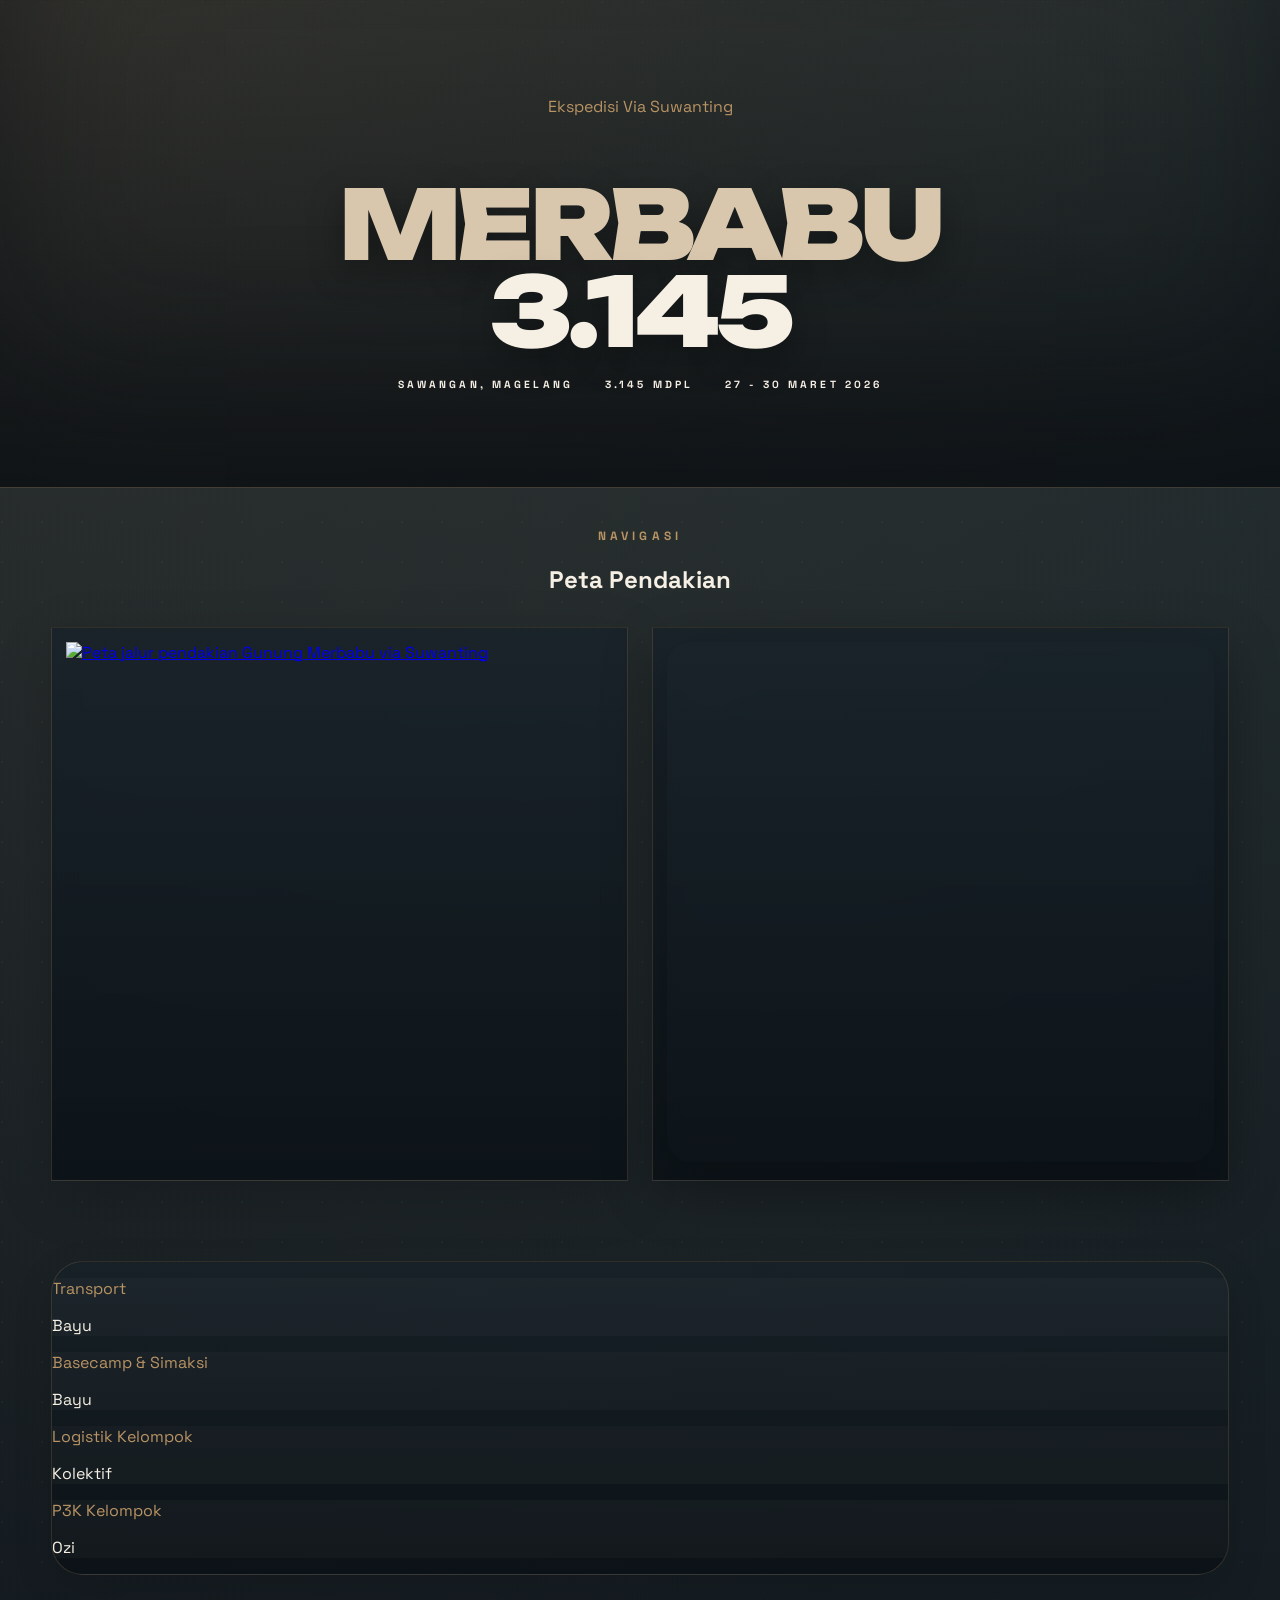
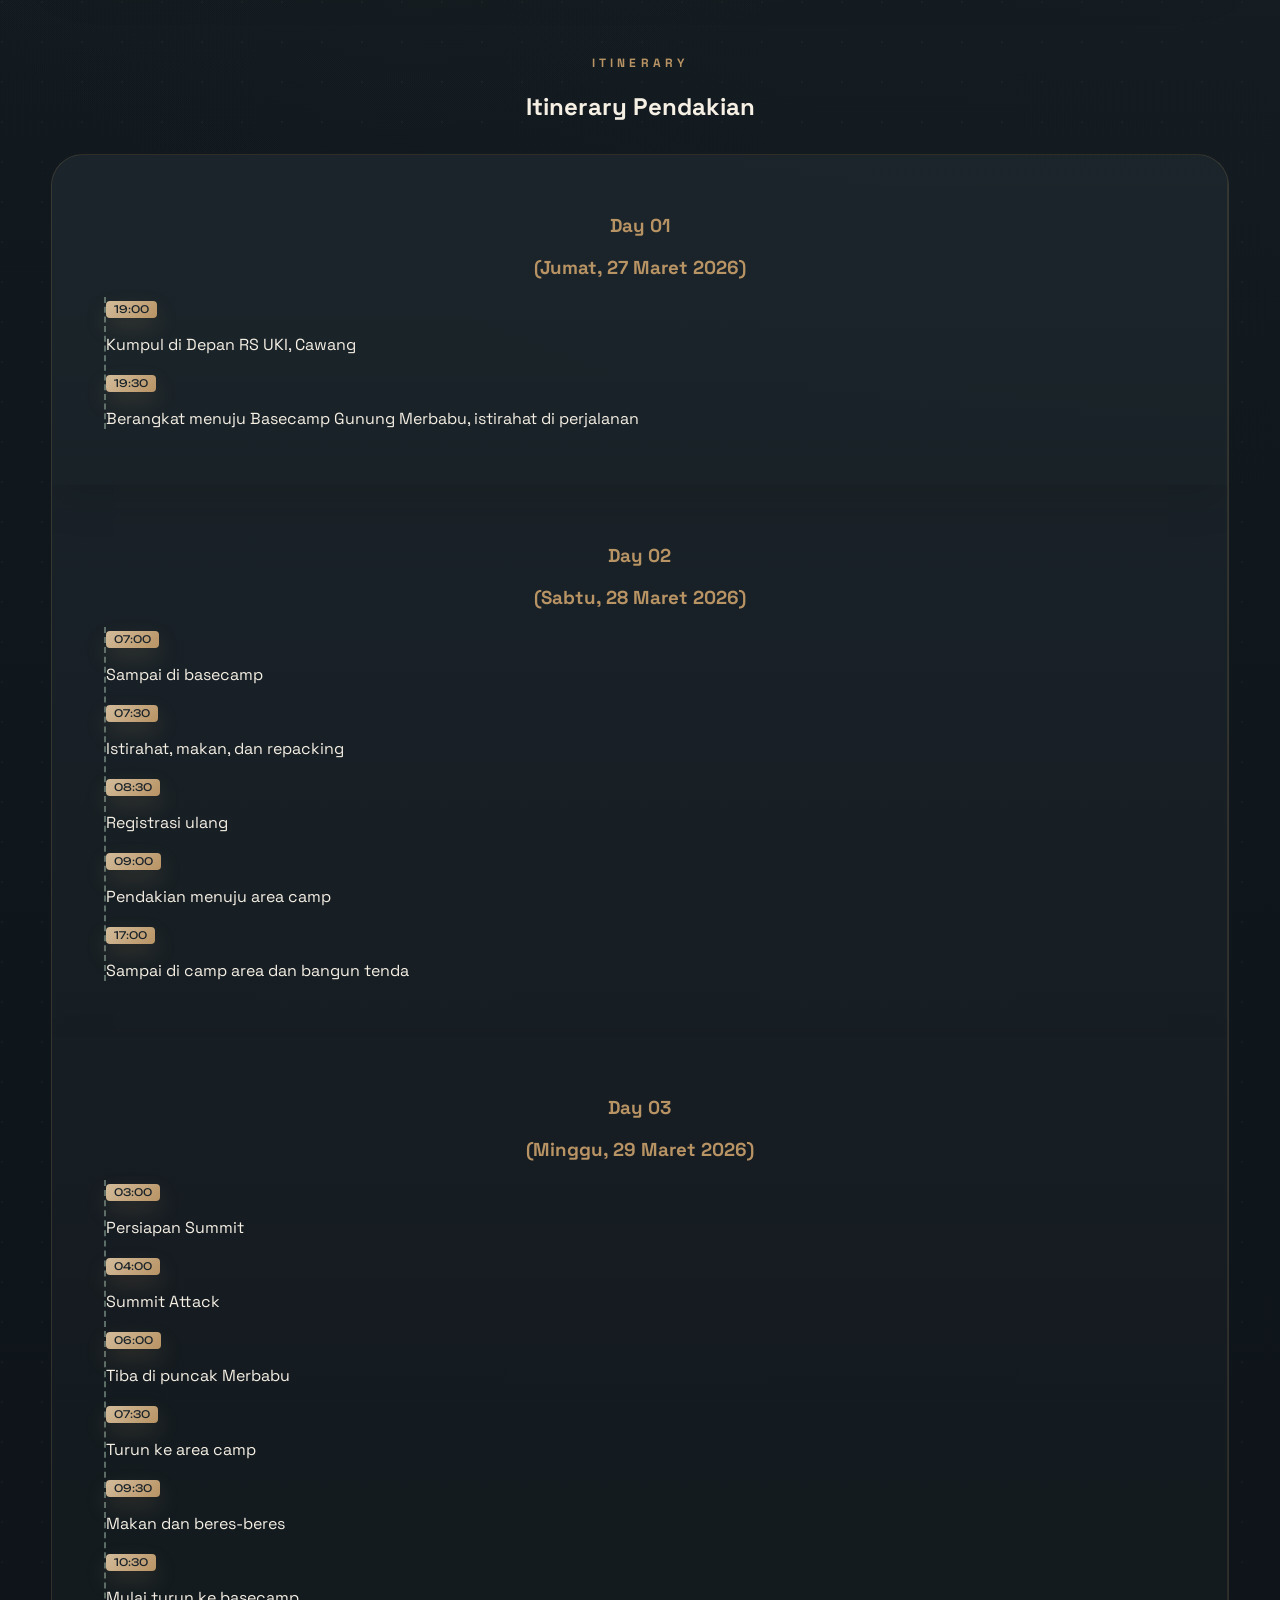
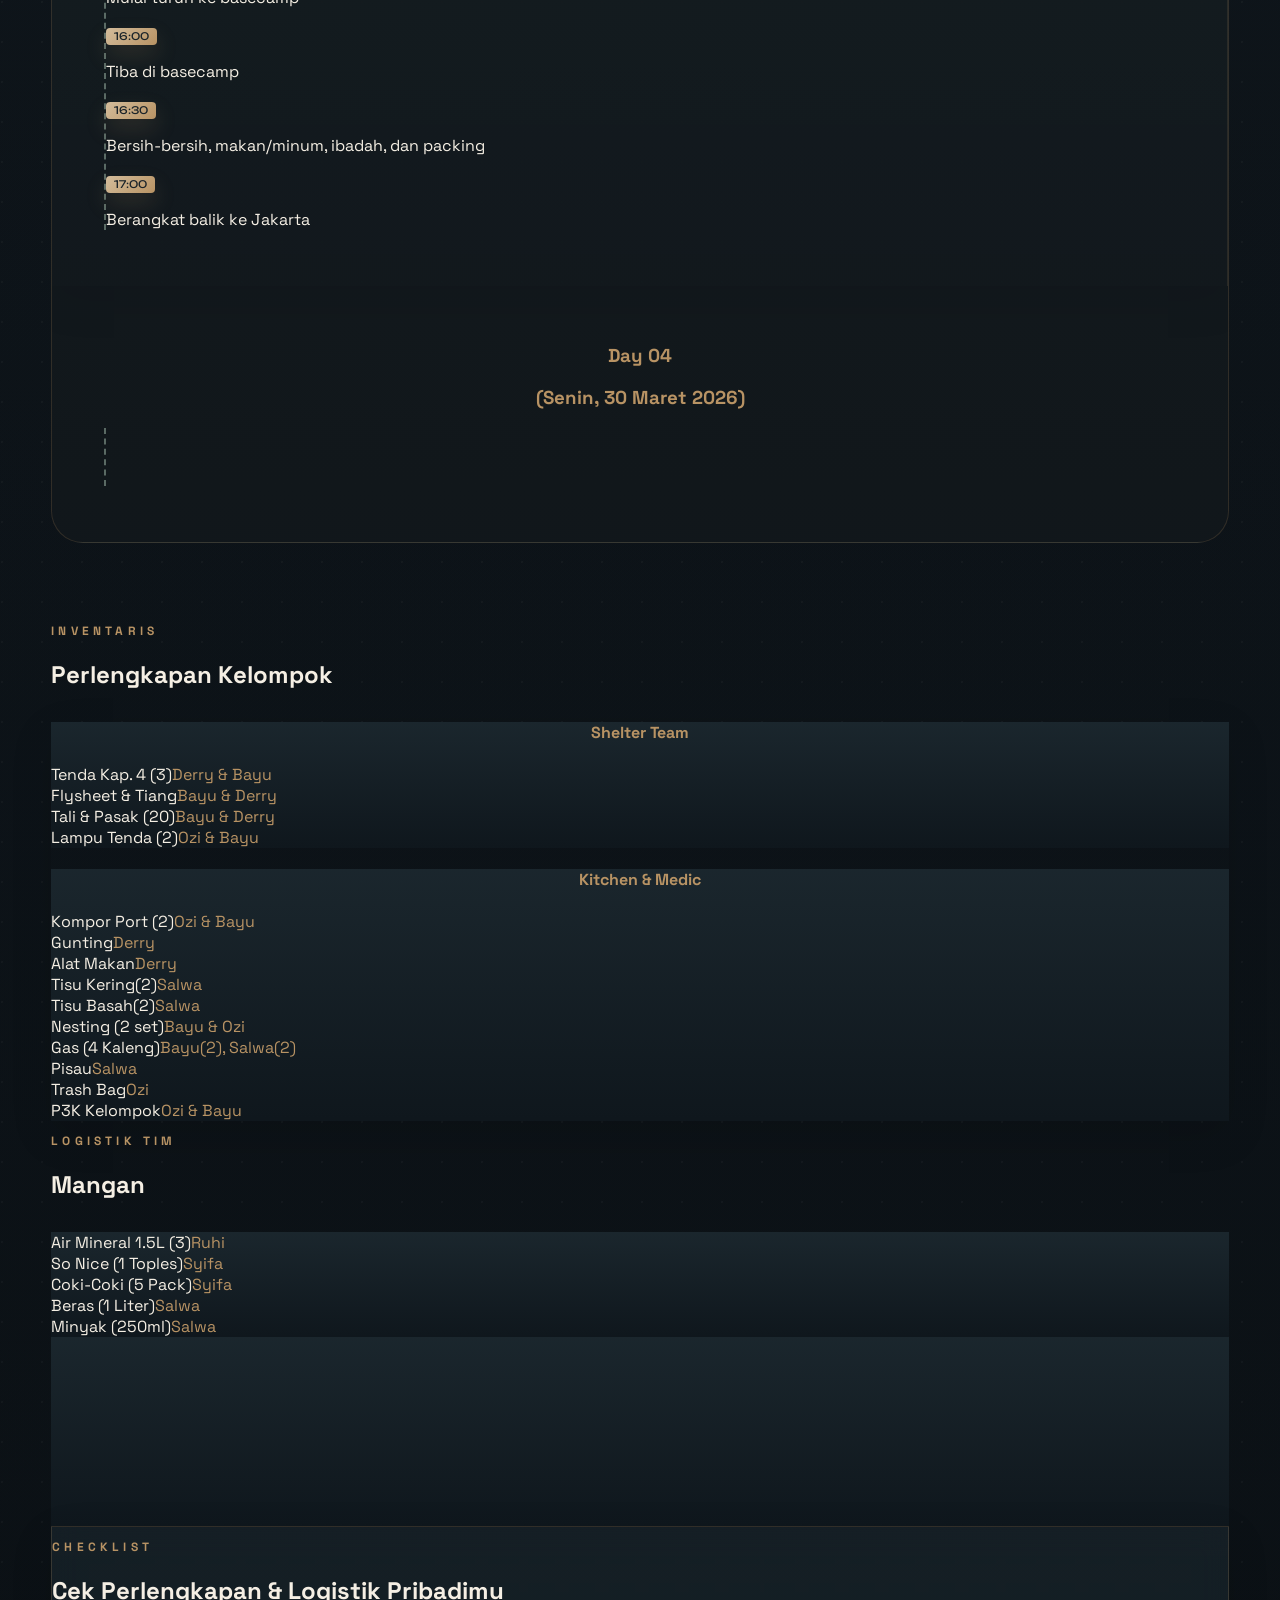
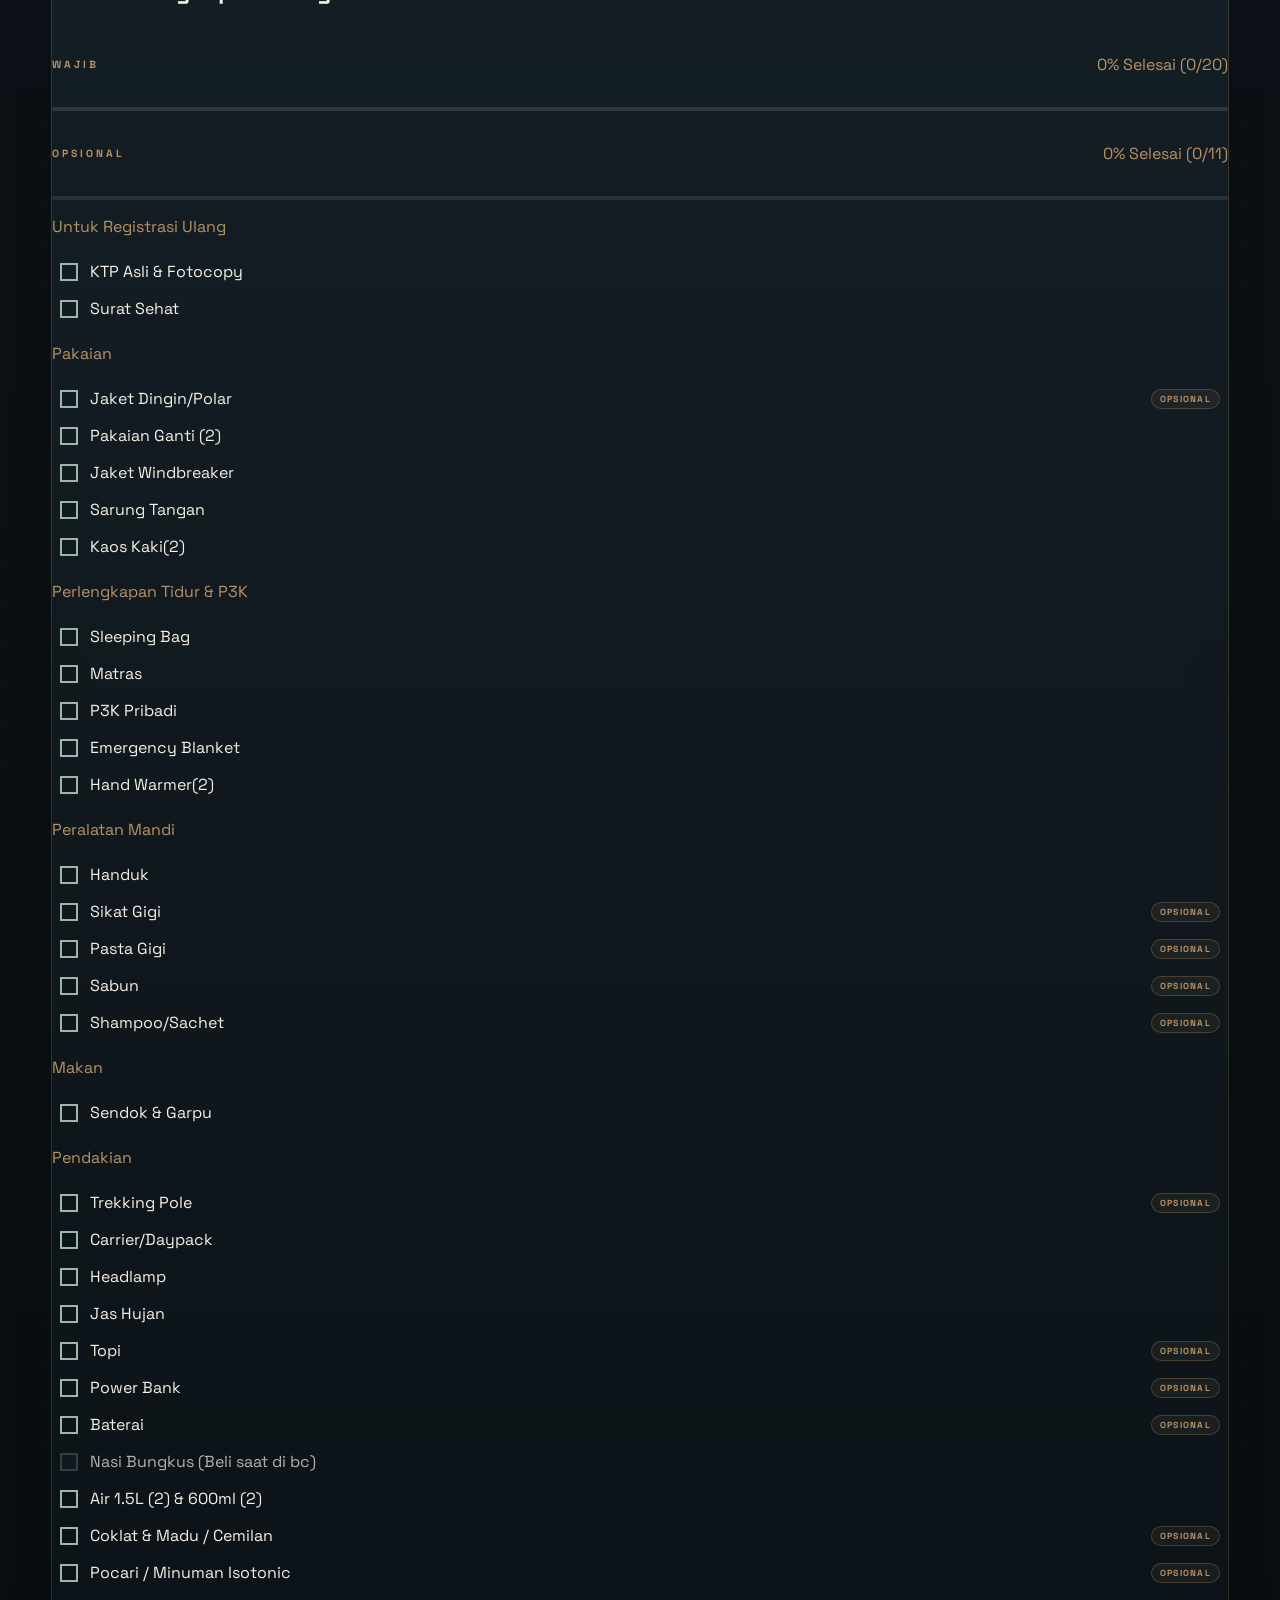
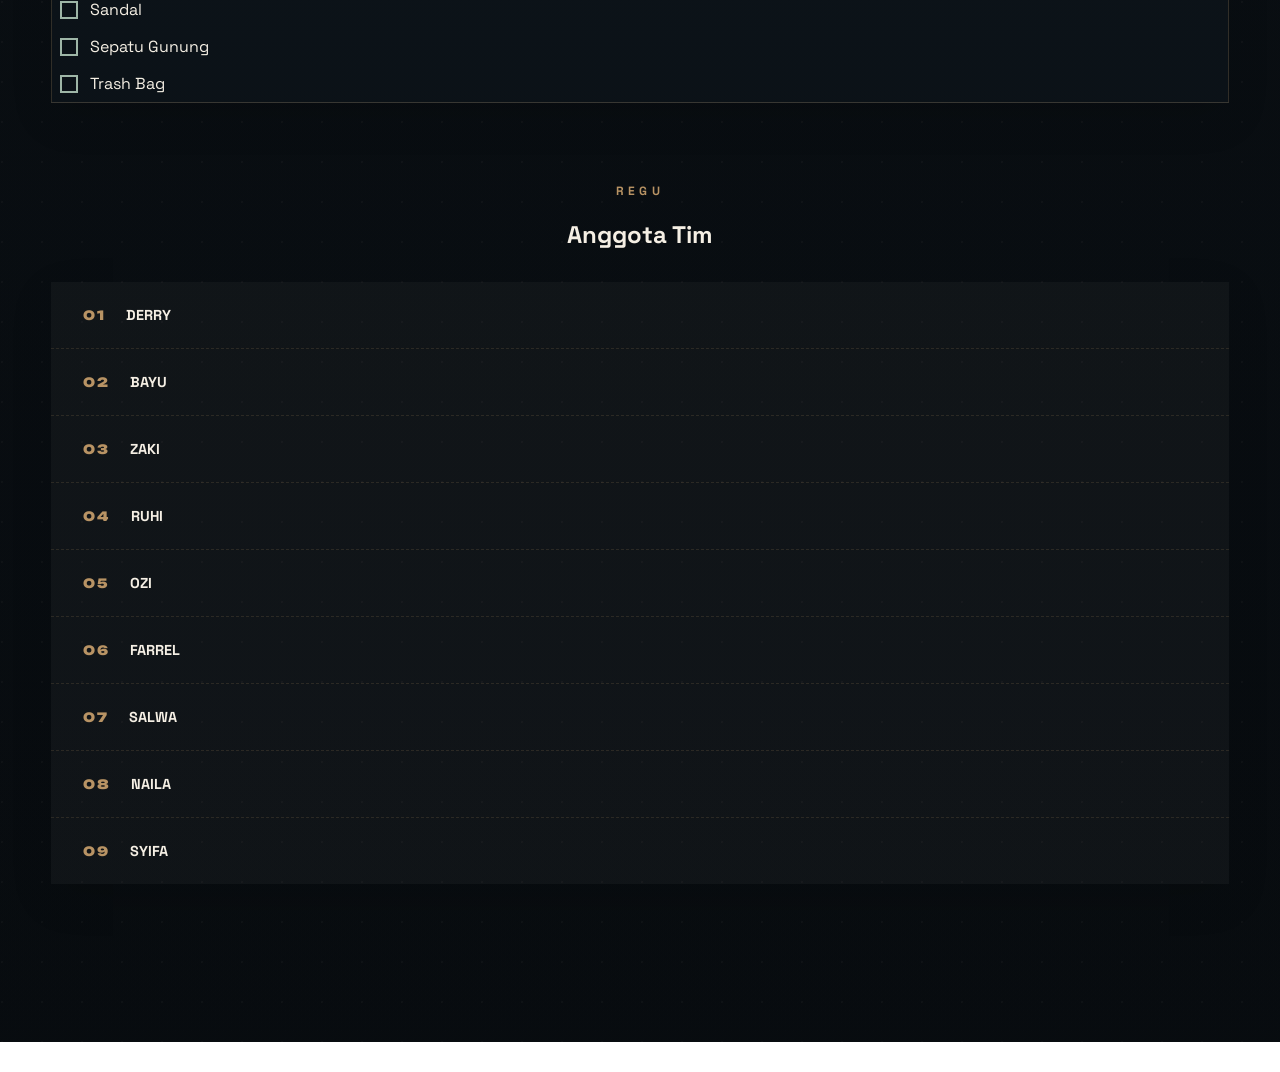
==== index.html @ 110b3fe7 "Use custom share image v1" ====
<!doctype html>
<html lang="id">
  <head>
    <meta charset="UTF-8" />
    <meta name="viewport" content="width=device-width, initial-scale=1.0" />
    <title>Itinerary Pendakian Gn. Merbabu via Suwanting</title>
    <meta
      name="description"
      content="Itinerary pendakian Gunung Merbabu via Suwanting pada 27 - 30 Maret 2026."
    />
    <meta
      property="og:title"
      content="Itinerary Pendakian Gn. Merbabu via Suwanting"
    />
    <meta
      property="og:description"
      content="Rundown pendakian Merbabu via Suwanting pada 27 - 30 Maret 2026."
    />
    <meta property="og:type" content="website" />
    <meta
      property="og:url"
      content="https://bayupermana09.github.io/gunung-merbabu/"
    />
    <meta
      property="og:image"
      content="https://bayupermana09.github.io/gunung-merbabu/assets/og-merbabu-suwanting-v1.png"
    />
    <meta property="og:image:type" content="image/png" />
    <meta property="og:image:width" content="1200" />
    <meta property="og:image:height" content="630" />
    <meta name="twitter:card" content="summary_large_image" />
    <meta
      name="twitter:title"
      content="Itinerary Pendakian Gn. Merbabu via Suwanting"
    />
    <meta
      name="twitter:description"
      content="Rundown pendakian Merbabu via Suwanting pada 27 - 30 Maret 2026."
    />
    <meta
      name="twitter:image"
      content="https://bayupermana09.github.io/gunung-merbabu/assets/og-merbabu-suwanting-v1.png"
    />
    <script src="https://cdn.tailwindcss.com"></script>
    <link rel="stylesheet" href="style.css" />
  </head>
  <body class="natural-bg">
    <button
      class="mobile-menu-toggle"
      id="mobileMenuToggle"
      type="button"
      aria-label="Buka navigasi"
      aria-expanded="false"
      aria-controls="mobileNav"
    >
      <span></span>
      <span></span>
      <span></span>
    </button>

    <nav class="mobile-nav" id="mobileNav" aria-hidden="true">
      <div class="mobile-nav-header">
        <p class="mobile-nav-kicker">Menu</p>
        <button
          class="mobile-nav-close"
          id="mobileNavClose"
          type="button"
          aria-label="Tutup navigasi"
        >
          Tutup
        </button>
      </div>
      <div class="mobile-nav-links">
        <a href="#peta">Peta</a>
        <a href="#itinerary">Itinerary</a>
        <a href="#perlengkapan">Perlengkapan</a>
        <a href="#checklist">Checklist</a>
        <a href="#tim">Tim</a>
      </div>
    </nav>
    <div class="mobile-nav-backdrop" id="mobileNavBackdrop" hidden></div>

    <div class="page-shell">
      <header class="hero-section hero-panel">
        <div class="hero-content max-w-5xl mx-auto">
          <span
            class="text-xs tracking-[0.6em] uppercase text-moss font-bold fade-in"
            >Ekspedisi Via Suwanting</span
          >
          <h1 class="main-title italic float-animation mt-3">
            MERBABU<br /><span class="text-sand">3.145</span>
          </h1>
          <div class="hero-meta fade-in">
            <span>Sawangan, Magelang</span>
            <span>3.145 MDPL</span>
            <span>27 - 30 Maret 2026</span>
          </div>
        </div>
      </header>

      <main class="page-content max-w-7xl mx-auto pb-32">
        <section class="section-shell section-map" id="peta">
          <div class="section-heading fade-in">
            <p class="section-kicker">Navigasi</p>
            <h2 class="text-4xl font-black uppercase text-center">
              Peta Pendakian
            </h2>
          </div>
          <div class="map-grid fade-in">
            <div class="map-shell organic-card">
              <a
                href="https://tngunungmerbabu.org/wp-content/uploads/2021/03/Jalur-Suwanting-1.jpeg"
                target="_blank"
                rel="noopener noreferrer"
                class="block"
              >
                <img
                  src="https://tngunungmerbabu.org/wp-content/uploads/2021/03/Jalur-Suwanting-1.jpeg"
                  alt="Peta jalur pendakian Gunung Merbabu via Suwanting"
                  class="w-full h-auto rounded-3xl"
                />
              </a>
            </div>
            <div class="map-shell organic-card">
              <iframe
                frameborder="0"
                scrolling="no"
                src="https://www.wikiloc.com/wikiloc/embedv2.do?id=176496029&elevation=off&images=off&maptype=H"
                width="100%"
                height="520"
                title="Peta interaktif Gunung Merbabu via Suwanting"
              ></iframe>
            </div>
          </div>
        </section>

        <section class="section-shell section-summary">
          <div
            class="summary grid grid-cols-2 md:grid-cols-4 border-y border-white/10 mb-20 scale-in"
          >
            <div class="summary-item p-8 border-r border-white/10">
              <p class="text-[10px] uppercase text-moss mb-2">Transport</p>
              <p class="text-xl font-bold italic uppercase">Bayu</p>
            </div>
            <div class="summary-item p-8 md:border-r border-white/10">
              <p class="text-[10px] uppercase text-moss mb-2">
                Basecamp & Simaksi
              </p>
              <p class="text-xl font-bold italic uppercase">Bayu</p>
            </div>
            <div class="summary-item p-8 border-r border-white/10">
              <p class="text-[10px] uppercase text-moss mb-2">
                Logistik Kelompok
              </p>
              <p class="text-xl font-bold italic uppercase">Kolektif</p>
            </div>
            <div class="summary-item p-8">
              <p class="text-[10px] uppercase text-moss mb-2">P3K Kelompok</p>
              <p class="text-xl font-bold italic uppercase">Ozi</p>
            </div>
          </div>
        </section>

        <!-- JADWAL PERJALANAN (KONSEP LOGBOOK) -->
        <section class="section-shell mb-32" id="itinerary">
          <div class="section-heading fade-in">
            <p class="section-kicker">Itinerary</p>
            <h2 class="text-4xl font-black uppercase text-center">
              Itinerary Pendakian
            </h2>
          </div>

          <div
            class="timeline-board grid grid-cols-1 lg:grid-cols-2 xl:grid-cols-4 gap-0"
          >
            <!-- JUMAT -->
            <article class="day-card slide-in-left">
              <h3
                class="font-black text-moss uppercase text-sm tracking-widest"
              >
                Day 01
              </h3>
              <h3
                class="font-black text-moss uppercase text-sm mb-8 tracking-widest"
              >
                (Jumat, 27 Maret 2026)
              </h3>
              <div class="itinerary-line space-y-8">
                <div class="relative pl-6 itinerary-item">
                  <span class="time-bubble absolute -left-[1.35rem] top-0"
                    >19:00</span
                  >
                  <p class="text-sm font-bold uppercase leading-tight ml-4">
                    Kumpul di Depan RS UKI, Cawang
                  </p>
                </div>

                <div class="relative pl-6 itinerary-item">
                  <span class="time-bubble absolute -left-[1.35rem] top-0"
                    >19:30</span
                  >
                  <p class="text-sm font-bold uppercase ml-4">
                    Berangkat menuju Basecamp Gunung Merbabu, istirahat di
                    perjalanan
                  </p>
                </div>
              </div>
            </article>

            <!-- SABTU -->
            <article class="day-card fade-in">
              <h3
                class="font-black text-moss uppercase text-sm tracking-widest"
              >
                Day 02
              </h3>
              <h3
                class="font-black text-moss uppercase text-sm mb-8 tracking-widest"
              >
                (Sabtu, 28 Maret 2026)
              </h3>
              <div class="itinerary-line space-y-8">
                <div class="relative pl-6 itinerary-item">
                  <span class="time-bubble absolute -left-[1.35rem] top-0"
                    >07:00</span
                  >
                  <p class="text-sm font-bold uppercase ml-4">
                    Sampai di basecamp
                  </p>
                </div>
                <div class="relative pl-6 itinerary-item">
                  <span class="time-bubble absolute -left-[1.35rem] top-0"
                    >07:30</span
                  >
                  <p class="text-sm font-bold uppercase ml-4">
                    Istirahat, makan, dan repacking
                  </p>
                </div>
                <div class="relative pl-6 itinerary-item">
                  <span class="time-bubble absolute -left-[1.35rem] top-0"
                    >08:30</span
                  >
                  <p class="text-sm font-bold uppercase ml-4">
                    Registrasi ulang
                  </p>
                </div>
                <div class="relative pl-6 itinerary-item">
                  <span class="time-bubble absolute -left-[1.35rem] top-0"
                    >09:00</span
                  >
                  <p class="text-sm font-bold uppercase ml-4">
                    Pendakian menuju area camp
                  </p>
                </div>
                <div class="relative pl-6 itinerary-item">
                  <span class="time-bubble absolute -left-[1.35rem] top-0"
                    >17:00</span
                  >
                  <p class="text-sm font-bold uppercase ml-4">
                    Sampai di camp area dan bangun tenda
                  </p>
                </div>
              </div>
            </article>

            <!-- MINGGU -->
            <article class="day-card slide-in-right">
              <h3
                class="font-black text-moss uppercase text-sm tracking-widest"
              >
                Day 03
              </h3>
              <h3
                class="font-black text-moss uppercase text-sm mb-8 tracking-widest"
              >
                (Minggu, 29 Maret 2026)
              </h3>
              <div class="itinerary-line space-y-6">
                <div class="relative pl-6 itinerary-item">
                  <span class="time-bubble absolute -left-[1.35rem] top-0"
                    >03:00</span
                  >
                  <p class="text-sm font-bold uppercase ml-4">
                    Persiapan Summit
                  </p>
                </div>
                <div class="relative pl-6 itinerary-item">
                  <span class="time-bubble absolute -left-[1.35rem] top-0"
                    >04:00</span
                  >
                  <p class="text-sm font-bold uppercase ml-4">Summit Attack</p>
                </div>
                <div class="relative pl-6 itinerary-item">
                  <span class="time-bubble absolute -left-[1.35rem] top-0"
                    >06:00</span
                  >
                  <p class="text-sm font-bold uppercase ml-4">
                    Tiba di puncak Merbabu
                  </p>
                </div>
                <div class="relative pl-6 itinerary-item">
                  <span class="time-bubble absolute -left-[1.35rem] top-0"
                    >07:30</span
                  >
                  <p class="text-sm font-bold uppercase ml-4">
                    Turun ke area camp
                  </p>
                </div>
                <div class="relative pl-6 itinerary-item">
                  <span class="time-bubble absolute -left-[1.35rem] top-0"
                    >09:30</span
                  >
                  <p class="text-sm font-bold uppercase ml-4">
                    Makan dan beres-beres
                  </p>
                </div>
                <div class="relative pl-6 itinerary-item">
                  <span class="time-bubble absolute -left-[1.35rem] top-0"
                    >10:30</span
                  >
                  <p class="text-sm font-bold uppercase ml-4">
                    Mulai turun ke basecamp
                  </p>
                </div>
                <div class="relative pl-6 itinerary-item">
                  <span class="time-bubble absolute -left-[1.35rem] top-0"
                    >16:00</span
                  >
                  <p class="text-sm font-bold uppercase ml-4">
                    Tiba di basecamp
                  </p>
                </div>
                <div class="relative pl-6 itinerary-item">
                  <span class="time-bubble absolute -left-[1.35rem] top-0"
                    >16:30</span
                  >
                  <p class="text-sm font-bold uppercase ml-4">
                    Bersih-bersih, makan/minum, ibadah, dan packing
                  </p>
                </div>
                <div class="relative pl-6 itinerary-item">
                  <span class="time-bubble absolute -left-[1.35rem] top-0"
                    >17:00</span
                  >
                  <p class="text-sm font-bold uppercase ml-4">
                    Berangkat balik ke Jakarta
                  </p>
                </div>
              </div>
            </article>

            <article class="day-card fade-in">
              <h3
                class="font-black text-moss uppercase text-sm tracking-widest"
              >
                Day 04
              </h3>
              <h3
                class="font-black text-moss uppercase text-sm mb-8 tracking-widest"
              >
                (Senin, 30 Maret 2026)
              </h3>
              <div class="itinerary-line space-y-8">
                <div class="relative pl-6 itinerary-item">
                  <span class="time-bubble absolute -left-[1.35rem] top-0"
                    >05:00</span
                  >
                  <p class="text-sm font-bold uppercase ml-4">
                    Estimasi sampai rumah
                  </p>
                </div>
              </div>
            </article>
          </div>
        </section>

        <!-- GEAR & LOGISTIK (ORGANIC GRID) -->
        <section
          id="perlengkapan"
          class="section-shell gear-layout grid grid-cols-1 lg:grid-cols-12 gap-12 mb-32"
        >
          <!-- LEFT: TEAM GEAR -->
          <div class="lg:col-span-8">
            <div class="section-heading section-heading-left fade-in">
              <p class="section-kicker">Inventaris</p>
              <h2 class="text-3xl font-black uppercase">
                Perlengkapan Kelompok
              </h2>
            </div>

            <div
              class="grid grid-cols-1 md:grid-cols-2 gap-px bg-white/10 rounded-3xl overflow-hidden border border-white/10 scale-in"
            >
              <div class="p-8 bg-forest-green">
                <h4
                  class="text-moss font-black text-xs uppercase mb-6 tracking-widest"
                >
                  Shelter Team
                </h4>
                <div class="space-y-4">
                  <div
                    class="flex justify-between items-center text-sm font-medium gear-item"
                  >
                    <span>Tenda Kap. 4 (3)</span
                    ><span class="text-[10px] font-black uppercase text-moss"
                      >Derry & Bayu</span
                    >
                  </div>
                  <div
                    class="flex justify-between items-center text-sm font-medium gear-item"
                  >
                    <span>Flysheet & Tiang</span
                    ><span class="text-[10px] font-black uppercase text-moss"
                      >Bayu & Derry</span
                    >
                  </div>
                  <div
                    class="flex justify-between items-center text-sm font-medium gear-item"
                  >
                    <span>Tali & Pasak (20)</span
                    ><span class="text-[10px] font-black uppercase text-moss"
                      >Bayu & Derry</span
                    >
                  </div>
                  <div
                    class="flex justify-between items-center text-sm font-medium gear-item"
                  >
                    <span>Lampu Tenda (2)</span
                    ><span class="text-[10px] font-black uppercase text-moss"
                      >Ozi & Bayu</span
                    >
                  </div>
                </div>
              </div>
              <div class="p-8 bg-forest-green">
                <h4
                  class="text-moss font-black text-xs uppercase mb-6 tracking-widest"
                >
                  Kitchen & Medic
                </h4>
                <div class="space-y-4">
                  <div
                    class="flex justify-between items-center text-sm font-medium gear-item"
                  >
                    <span>Kompor Port (2)</span
                    ><span class="text-[10px] font-black uppercase text-moss"
                      >Ozi & Bayu</span
                    >
                  </div>
                  <div
                    class="flex justify-between items-center text-sm font-medium gear-item"
                  >
                    <span>Gunting</span
                    ><span class="text-[10px] font-black uppercase text-moss"
                      >Derry</span
                    >
                  </div>
                  <div
                    class="flex justify-between items-center text-sm font-medium gear-item"
                  >
                    <span>Alat Makan</span
                    ><span class="text-[10px] font-black uppercase text-moss"
                      >Derry</span
                    >
                  </div>
                  <div
                    class="flex justify-between items-center text-sm font-medium gear-item"
                  >
                    <span>Tisu Kering(2)</span
                    ><span class="text-[10px] font-black uppercase text-moss"
                      >Salwa</span
                    >
                  </div>
                  <div
                    class="flex justify-between items-center text-sm font-medium gear-item"
                  >
                    <span>Tisu Basah(2)</span
                    ><span class="text-[10px] font-black uppercase text-moss"
                      >Salwa</span
                    >
                  </div>
                  <div
                    class="flex justify-between items-center text-sm font-medium gear-item"
                  >
                    <span>Nesting (2 set)</span
                    ><span class="text-[10px] font-black uppercase text-moss"
                      >Bayu & Ozi</span
                    >
                  </div>
                  <div
                    class="flex justify-between items-center text-sm font-medium gear-item"
                  >
                    <span>Gas (4 Kaleng)</span
                    ><span class="text-[10px] font-black uppercase text-moss"
                      >Bayu(2), Salwa(2)</span
                    >
                  </div>
                  <div
                    class="flex justify-between items-center text-sm font-medium gear-item"
                  >
                    <span>Pisau</span
                    ><span class="text-[10px] font-black uppercase text-moss"
                      >Salwa</span
                    >
                  </div>
                  <div
                    class="flex justify-between items-center text-sm font-medium gear-item"
                  >
                    <span>Trash Bag</span
                    ><span class="text-[10px] font-black uppercase text-moss"
                      >Ozi</span
                    >
                  </div>
                  <div
                    class="flex justify-between items-center text-sm font-medium gear-item"
                  >
                    <span>P3K Kelompok</span
                    ><span class="text-[10px] font-black uppercase text-moss"
                      >Ozi & Bayu</span
                    >
                  </div>
                </div>
              </div>
            </div>

            <!-- LOGISTIK TIM (STRIP) -->

            <div class="mt-12 fade-in">
              <div class="section-heading section-heading-left mb-6">
                <p class="section-kicker">Logistik Tim</p>
                <h2 class="text-3xl font-black uppercase">Mangan</h2>
              </div>
              <div
                class="grid grid-cols-1 md:grid-cols-2 gap-px bg-white/10 rounded-3xl overflow-hidden border border-white/10"
              >
                <div class="p-8 bg-forest-green">
                  <div class="space-y-4">
                    <div
                      class="flex justify-between items-center text-sm font-medium gear-item"
                    >
                      <span>Air Mineral 1.5L (3)</span
                      ><span class="text-[10px] font-black uppercase text-moss"
                        >Ruhi</span
                      >
                    </div>
                    <div
                      class="flex justify-between items-center text-sm font-medium gear-item"
                    >
                      <span>So Nice (1 Toples)</span
                      ><span class="text-[10px] font-black uppercase text-moss"
                        >Syifa</span
                      >
                    </div>
                    <div
                      class="flex justify-between items-center text-sm font-medium gear-item"
                    >
                      <span>Coki-Coki (5 Pack)</span
                      ><span class="text-[10px] font-black uppercase text-moss"
                        >Syifa</span
                      >
                    </div>
                    <div
                      class="flex justify-between items-center text-sm font-medium gear-item"
                    >
                      <span>Beras (1 Liter)</span
                      ><span class="text-[10px] font-black uppercase text-moss"
                        >Salwa</span
                      >
                    </div>
                    <div
                      class="flex justify-between items-center text-sm font-medium gear-item"
                    >
                      <span>Minyak (250ml)</span
                      ><span class="text-[10px] font-black uppercase text-moss"
                        >Salwa</span
                      >
                    </div>
                    <div
                      class="flex justify-between items-center text-sm font-medium gear-item"
                    ></div>
                  </div>
                </div>
                <div class="p-8 bg-forest-green">
                  <div class="space-y-4">
                    <div
                      class="flex justify-between items-center text-sm font-medium gear-item"
                    >
                      <span>Shabu-shabu (2 Set)</span
                      ><span class="text-[10px] font-black uppercase text-moss"
                        >Ozi</span
                      >
                    </div>
                    <div
                      class="flex justify-between items-center text-sm font-medium gear-item"
                    >
                      <span>Nugget (1 Pack)</span
                      ><span class="text-[10px] font-black uppercase text-moss"
                        >Ozi</span
                      >
                    </div>
                    <div
                      class="flex justify-between items-center text-sm font-medium gear-item"
                    >
                      <span>Sosis (2 Pack)</span
                      ><span class="text-[10px] font-black uppercase text-moss"
                        >Ozi</span
                      >
                    </div>
                    <div
                      class="flex justify-between items-center text-sm font-medium gear-item"
                    >
                      <span>Baso (2 Pack)</span
                      ><span class="text-[10px] font-black uppercase text-moss"
                        >Ozi</span
                      >
                    </div>
                    <div
                      class="flex justify-between items-center text-sm font-medium gear-item"
                    >
                      <span>Bumbu (Masako, Kecap, Saori, Lada, Saos)</span
                      ><span class="text-[10px] font-black uppercase text-moss"
                        >Naila</span
                      >
                    </div>
                    <div
                      class="flex justify-between items-center text-sm font-medium gear-item"
                    >
                      <span>Bawang Merah & Putih (3 Siung)</span
                      ><span class="text-[10px] font-black uppercase text-moss"
                        >Naila</span
                      >
                    </div>
                    <div
                      class="flex justify-between items-center text-sm font-medium gear-item"
                    >
                      <span>Cabe (Secukupnya)</span
                      ><span class="text-[10px] font-black uppercase text-moss"
                        >Naila</span
                      >
                    </div>
                    <div
                      class="flex justify-between items-center text-sm font-medium gear-item"
                    >
                      <span>Kopi (1 Pack)</span
                      ><span class="text-[10px] font-black uppercase text-moss"
                        >Naila</span
                      >
                    </div>
                    <div
                      class="flex justify-between items-center text-sm font-medium gear-item"
                    >
                      <span>Energen (1 Pack)</span
                      ><span class="text-[10px] font-black uppercase text-moss"
                        >Naila</span
                      >
                    </div>
                  </div>
                </div>
              </div>
            </div>
          </div>

          <!-- RIGHT: PERSONAL CHECKLIST -->
          <aside class="lg:col-span-4" id="checklist">
            <div
              class="organic-card p-10 rounded-[3rem] sticky top-8 slide-in-right"
            >
              <div class="section-heading section-heading-left">
                <p class="section-kicker">Checklist</p>
                <h2 class="text-2xl font-black uppercase mb-4">
                  Cek Perlengkapan & Logistik Pribadimu
                </h2>
              </div>

              <div class="progress-group">
                <div class="progress-meta">
                  <p class="progress-label">Wajib</p>
                  <p class="text-xs text-moss" id="requiredProgressText">
                    0% Selesai
                  </p>
                </div>
                <div class="progress-bar">
                  <div
                    class="progress-fill"
                    id="requiredProgressFill"
                    style="width: 0%"
                  ></div>
                </div>
              </div>
              <div class="progress-group mt-4">
                <div class="progress-meta">
                  <p class="progress-label">Opsional</p>
                  <p class="text-xs text-moss" id="optionalProgressText">
                    0% Selesai
                  </p>
                </div>
                <div class="progress-bar optional-progress">
                  <div
                    class="progress-fill optional-fill"
                    id="optionalProgressFill"
                    style="width: 0%"
                  ></div>
                </div>
              </div>

              <div class="space-y-6 mt-8">
                <div>
                  <p
                    class="text-[10px] uppercase font-black text-moss mb-4 tracking-tighter"
                  >
                    Untuk Registrasi Ulang
                  </p>
                  <div class="space-y-1">
                    <label class="check-container"
                      ><input
                        type="checkbox"
                        class="checklist-item"
                        data-kind="required"
                      /><span class="custom-check"></span
                      ><span class="text-xs font-bold uppercase"
                        >KTP Asli & Fotocopy</span
                      ></label
                    >
                    <label class="check-container"
                      ><input
                        type="checkbox"
                        class="checklist-item"
                        data-kind="required"
                      /><span class="custom-check"></span
                      ><span class="text-xs font-bold uppercase"
                        >Surat Sehat</span
                      ></label
                    >
                  </div>
                </div>

                <div>
                  <p
                    class="text-[10px] uppercase font-black text-moss mb-4 tracking-tighter"
                  >
                    Pakaian
                  </p>
                  <div class="space-y-1">
                    <label class="check-container optional-item"
                      ><input
                        type="checkbox"
                        class="checklist-item"
                        data-kind="optional"
                      /><span class="custom-check"></span
                      ><span class="text-xs font-bold uppercase"
                        >Jaket Dingin/Polar</span
                      ><span class="optional-badge">Opsional</span></label
                    >
                    <label class="check-container"
                      ><input
                        type="checkbox"
                        class="checklist-item"
                        data-kind="required"
                      /><span class="custom-check"></span
                      ><span class="text-xs font-bold uppercase"
                        >Pakaian Ganti (2)</span
                      ></label
                    >
                    <label class="check-container"
                      ><input
                        type="checkbox"
                        class="checklist-item"
                        data-kind="required"
                      /><span class="custom-check"></span
                      ><span class="text-xs font-bold uppercase"
                        >Jaket Windbreaker</span
                      ></label
                    >
                    <label class="check-container"
                      ><input
                        type="checkbox"
                        class="checklist-item"
                        data-kind="required"
                      /><span class="custom-check"></span
                      ><span class="text-xs font-bold uppercase"
                        >Sarung Tangan</span
                      ></label
                    >
                    <label class="check-container"
                      ><input
                        type="checkbox"
                        class="checklist-item"
                        data-kind="required"
                      /><span class="custom-check"></span
                      ><span class="text-xs font-bold uppercase"
                        >Kaos Kaki(2)</span
                      ></label
                    >
                  </div>
                </div>

                <div>
                  <p
                    class="text-[10px] uppercase font-black text-moss mb-4 tracking-tighter"
                  >
                    Perlengkapan Tidur & P3K
                  </p>
                  <div class="space-y-1">
                    <label class="check-container"
                      ><input
                        type="checkbox"
                        class="checklist-item"
                        data-kind="required"
                      /><span class="custom-check"></span
                      ><span class="text-xs font-bold uppercase"
                        >Sleeping Bag</span
                      ></label
                    >
                    <label class="check-container"
                      ><input
                        type="checkbox"
                        class="checklist-item"
                        data-kind="required"
                      /><span class="custom-check"></span
                      ><span class="text-xs font-bold uppercase"
                        >Matras</span
                      ></label
                    >
                    <label class="check-container"
                      ><input
                        type="checkbox"
                        class="checklist-item"
                        data-kind="required"
                      /><span class="custom-check"></span
                      ><span class="text-xs font-bold uppercase"
                        >P3K Pribadi</span
                      ></label
                    >
                    <label class="check-container"
                      ><input
                        type="checkbox"
                        class="checklist-item"
                        data-kind="required"
                      /><span class="custom-check"></span
                      ><span class="text-xs font-bold uppercase"
                        >Emergency Blanket</span
                      ></label
                    >
                    <label class="check-container"
                      ><input
                        type="checkbox"
                        class="checklist-item"
                        data-kind="required"
                      /><span class="custom-check"></span
                      ><span class="text-xs font-bold uppercase"
                        >Hand Warmer(2)</span
                      ></label
                    >
                  </div>
                </div>

                <div>
                  <p
                    class="text-[10px] uppercase font-black text-moss mb-4 tracking-tighter"
                  >
                    Peralatan Mandi
                  </p>
                  <div class="space-y-1">
                    <label class="check-container"
                      ><input
                        type="checkbox"
                        class="checklist-item"
                        data-kind="required"
                      /><span class="custom-check"></span
                      ><span class="text-xs font-bold uppercase"
                        >Handuk</span
                      ></label
                    >
                    <label class="check-container optional-item"
                      ><input
                        type="checkbox"
                        class="checklist-item"
                        data-kind="optional"
                      /><span class="custom-check"></span
                      ><span class="text-xs font-bold uppercase"
                        >Sikat Gigi</span
                      ><span class="optional-badge">Opsional</span></label
                    >
                    <label class="check-container optional-item"
                      ><input
                        type="checkbox"
                        class="checklist-item"
                        data-kind="optional"
                      /><span class="custom-check"></span
                      ><span class="text-xs font-bold uppercase"
                        >Pasta Gigi</span
                      ><span class="optional-badge">Opsional</span></label
                    >
                    <label class="check-container optional-item"
                      ><input
                        type="checkbox"
                        class="checklist-item"
                        data-kind="optional"
                      /><span class="custom-check"></span
                      ><span class="text-xs font-bold uppercase"
                        >Sabun</span
                      ><span class="optional-badge">Opsional</span></label
                    >
                    <label class="check-container optional-item"
                      ><input
                        type="checkbox"
                        class="checklist-item"
                        data-kind="optional"
                      /><span class="custom-check"></span
                      ><span class="text-xs font-bold uppercase"
                        >Shampoo/Sachet</span
                      ><span class="optional-badge">Opsional</span></label
                    >
                  </div>
                </div>

                <div>
                  <p
                    class="text-[10px] uppercase font-black text-moss mb-4 tracking-tighter"
                  >
                    Makan
                  </p>
                  <div class="space-y-1">
                    <label class="check-container"
                      ><input
                        type="checkbox"
                        class="checklist-item"
                        data-kind="required"
                      /><span class="custom-check"></span
                      ><span class="text-xs font-bold uppercase"
                        >Sendok & Garpu</span
                      ></label
                    >
                  </div>
                </div>

                <div>
                  <p
                    class="text-[10px] uppercase font-black text-moss mb-4 tracking-tighter"
                  >
                    Pendakian
                  </p>
                  <div class="space-y-1">
                    <label class="check-container optional-item"
                      ><input
                        type="checkbox"
                        class="checklist-item"
                        data-kind="optional"
                      /><span class="custom-check"></span
                      ><span class="text-xs font-bold uppercase"
                        >Trekking Pole</span
                      ><span class="optional-badge">Opsional</span
                      ></label
                    >
                    <label class="check-container"
                      ><input
                        type="checkbox"
                        class="checklist-item"
                        data-kind="required"
                      /><span class="custom-check"></span
                      ><span class="text-xs font-bold uppercase"
                        >Carrier/Daypack</span
                      ></label
                    >
                    <label class="check-container"
                      ><input
                        type="checkbox"
                        class="checklist-item"
                        data-kind="required"
                      /><span class="custom-check"></span
                      ><span class="text-xs font-bold uppercase"
                        >Headlamp</span
                      ></label
                    >
                    <label class="check-container"
                      ><input
                        type="checkbox"
                        class="checklist-item"
                        data-kind="required"
                      /><span class="custom-check"></span
                      ><span class="text-xs font-bold uppercase"
                        >Jas Hujan</span
                      ></label
                    >
                    <label class="check-container optional-item"
                      ><input
                        type="checkbox"
                        class="checklist-item"
                        data-kind="optional"
                      /><span class="custom-check"></span
                      ><span class="text-xs font-bold uppercase">Topi</span
                      ><span class="optional-badge">Opsional</span></label
                    >
                    <label class="check-container optional-item"
                      ><input
                        type="checkbox"
                        class="checklist-item"
                        data-kind="optional"
                      /><span class="custom-check"></span
                      ><span class="text-xs font-bold uppercase"
                        >Power Bank</span
                      ><span class="optional-badge">Opsional</span></label
                    >
                    <label class="check-container optional-item"
                      ><input
                        type="checkbox"
                        class="checklist-item"
                        data-kind="optional"
                      /><span class="custom-check"></span
                      ><span class="text-xs font-bold uppercase">Baterai</span
                      ><span class="optional-badge">Opsional</span></label
                    >
                    <label class="check-container disabled-item"
                      ><input
                        type="checkbox"
                        class="checklist-item"
                        data-kind="disabled"
                        disabled
                      /><span class="custom-check"></span
                      ><span
                        class="text-xs font-bold uppercase italic underline"
                        >Nasi Bungkus (Beli saat di bc)</span
                      ></label
                    >
                    <label class="check-container"
                      ><input
                        type="checkbox"
                        class="checklist-item"
                        data-kind="required"
                      /><span class="custom-check"></span
                      ><span class="text-xs font-bold uppercase"
                        >Air 1.5L (2) & 600ml (2)</span
                      ></label
                    >
                    <label class="check-container optional-item"
                      ><input
                        type="checkbox"
                        class="checklist-item"
                        data-kind="optional"
                      /><span class="custom-check"></span
                      ><span class="text-xs font-bold uppercase"
                        >Coklat & Madu / Cemilan</span
                      ><span class="optional-badge">Opsional</span></label
                    >
                    <label class="check-container optional-item"
                      ><input
                        type="checkbox"
                        class="checklist-item"
                        data-kind="optional"
                      /><span class="custom-check"></span
                      ><span class="text-xs font-bold uppercase"
                        >Pocari / Minuman Isotonic</span
                      ><span class="optional-badge">Opsional</span></label
                    >
                    <label class="check-container"
                      ><input
                        type="checkbox"
                        class="checklist-item"
                        data-kind="required"
                      /><span class="custom-check"></span
                      ><span class="text-xs font-bold uppercase"
                        >Sandal</span
                      ></label
                    >
                    <label class="check-container"
                      ><input
                        type="checkbox"
                        class="checklist-item"
                        data-kind="required"
                      /><span class="custom-check"></span
                      ><span class="text-xs font-bold uppercase"
                        >Sepatu Gunung</span
                      ></label
                    >
                    <label class="check-container"
                      ><input
                        type="checkbox"
                        class="checklist-item"
                        data-kind="required"
                      /><span class="custom-check"></span
                      ><span class="text-xs font-bold uppercase"
                        >Trash Bag</span
                      ></label
                    >
                  </div>
                </div>
              </div>
            </div>
          </aside>
        </section>

        <!-- DAFTAR ANGGOTA TIM -->
        <section class="section-shell mb-32" id="tim">
          <div class="section-heading fade-in">
            <p class="section-kicker">Regu</p>
            <h2
              class="text-3xl font-black uppercase tracking-tighter text-center"
            >
              Anggota Tim
            </h2>
          </div>

          <div
            class="max-w-2xl mx-auto border border-white/10 rounded-3xl overflow-hidden scale-in"
          >
            <div class="team-simple-item">
              <span class="team-no">01</span>
              <span class="team-name">Derry</span>
            </div>
            <div class="team-simple-item">
              <span class="team-no">02</span>
              <span class="team-name">Bayu</span>
            </div>
            <div class="team-simple-item">
              <span class="team-no">03</span>
              <span class="team-name">Zaki</span>
            </div>
            <div class="team-simple-item">
              <span class="team-no">04</span>
              <span class="team-name">Ruhi</span>
            </div>
            <div class="team-simple-item">
              <span class="team-no">05</span>
              <span class="team-name">Ozi</span>
            </div>
            <div class="team-simple-item">
              <span class="team-no">06</span>
              <span class="team-name">Farrel</span>
            </div>
            <div class="team-simple-item">
              <span class="team-no">07</span>
              <span class="team-name">Salwa</span>
            </div>
            <div class="team-simple-item">
              <span class="team-no">08</span>
              <span class="team-name">Naila</span>
            </div>
            <div class="team-simple-item">
              <span class="team-no">09</span>
              <span class="team-name">Syifa</span>
            </div>
          </div>
        </section>

        <!-- FOOTER -->
        <footer class="site-footer text-center fade-in">
          <p
            class="text-[10px] font-black uppercase tracking-[1em] text-moss opacity-50"
          >
            Wowo lope teddy - 2026
          </p>
        </footer>
      </main>
    </div>

    <script>
      // Intersection Observer for scroll animations
      const observerOptions = {
        threshold: 0.1,
        rootMargin: "0px 0px -50px 0px",
      };

      const observer = new IntersectionObserver((entries) => {
        entries.forEach((entry, index) => {
          if (entry.isIntersecting) {
            setTimeout(() => {
              entry.target.classList.add("visible");
            }, index * 100);
          }
        });
      }, observerOptions);

      // Observe all animated elements
      document.addEventListener("DOMContentLoaded", () => {
        const animatedElements = document.querySelectorAll(
          ".fade-in, .slide-in-left, .slide-in-right, .scale-in",
        );
        animatedElements.forEach((el) => observer.observe(el));

        // Stagger animation for itinerary items
        const itineraryItems = document.querySelectorAll(".itinerary-item");
        itineraryItems.forEach((item, index) => {
          item.style.opacity = "0";
          item.style.transform = "translateX(-20px)";
          item.style.transition = "opacity 0.5s ease, transform 0.5s ease";

          setTimeout(() => {
            item.style.opacity = "1";
            item.style.transform = "translateX(0)";
          }, index * 150);
        });

        // Stagger animation for gear items
        const gearItems = document.querySelectorAll(".gear-item");
        gearItems.forEach((item, index) => {
          item.style.opacity = "0";
          item.style.transform = "translateY(10px)";
          item.style.transition = "opacity 0.4s ease, transform 0.4s ease";

          setTimeout(
            () => {
              item.style.opacity = "1";
              item.style.transform = "translateY(0)";
            },
            500 + index * 100,
          );
        });

        // Stagger animation for logistik tags
        const logistikTags = document.querySelectorAll(".logistik-tag");
        logistikTags.forEach((tag, index) => {
          tag.style.opacity = "0";
          tag.style.transform = "scale(0.8)";
          tag.style.transition = "opacity 0.3s ease, transform 0.3s ease";

          setTimeout(
            () => {
              tag.style.opacity = "1";
              tag.style.transform = "scale(1)";
            },
            800 + index * 80,
          );
        });

        // Checklist progress tracker
        const checklistItems = document.querySelectorAll(".checklist-item");
        const mobileMenuToggle = document.getElementById("mobileMenuToggle");
        const mobileNav = document.getElementById("mobileNav");
        const mobileNavClose = document.getElementById("mobileNavClose");
        const mobileNavBackdrop = document.getElementById("mobileNavBackdrop");
        const mobileNavLinks = document.querySelectorAll(".mobile-nav a");
        const requiredProgressFill = document.getElementById(
          "requiredProgressFill",
        );
        const requiredProgressText = document.getElementById(
          "requiredProgressText",
        );
        const optionalProgressFill = document.getElementById(
          "optionalProgressFill",
        );
        const optionalProgressText = document.getElementById(
          "optionalProgressText",
        );

        function updateProgress() {
          const requiredItems = document.querySelectorAll(
            '.checklist-item[data-kind="required"]',
          );
          const optionalItems = document.querySelectorAll(
            '.checklist-item[data-kind="optional"]',
          );
          const requiredChecked = document.querySelectorAll(
            '.checklist-item[data-kind="required"]:checked',
          ).length;
          const optionalChecked = document.querySelectorAll(
            '.checklist-item[data-kind="optional"]:checked',
          ).length;
          const requiredPercentage = requiredItems.length
            ? Math.round((requiredChecked / requiredItems.length) * 100)
            : 0;
          const optionalPercentage = optionalItems.length
            ? Math.round((optionalChecked / optionalItems.length) * 100)
            : 0;

          requiredProgressFill.style.width = requiredPercentage + "%";
          requiredProgressText.textContent = `${requiredPercentage}% Selesai (${requiredChecked}/${requiredItems.length})`;
          optionalProgressFill.style.width = optionalPercentage + "%";
          optionalProgressText.textContent = `${optionalPercentage}% Selesai (${optionalChecked}/${optionalItems.length})`;
        }

        checklistItems.forEach((item) => {
          item.addEventListener("change", updateProgress);
        });
        updateProgress();

        function setMobileMenuState(isOpen) {
          mobileNav.classList.toggle("open", isOpen);
          mobileMenuToggle.classList.toggle("open", isOpen);
          mobileMenuToggle.setAttribute("aria-expanded", String(isOpen));
          mobileNav.setAttribute("aria-hidden", String(!isOpen));
          mobileNavBackdrop.hidden = !isOpen;
          document.body.classList.toggle("nav-open", isOpen);
        }

        mobileMenuToggle?.addEventListener("click", () => {
          const isOpen = mobileNav.classList.contains("open");
          setMobileMenuState(!isOpen);
        });

        mobileNavClose?.addEventListener("click", () => {
          setMobileMenuState(false);
        });

        mobileNavBackdrop?.addEventListener("click", () => {
          setMobileMenuState(false);
        });

        mobileNavLinks.forEach((link) => {
          link.addEventListener("click", () => {
            setMobileMenuState(false);
          });
        });

        // Parallax effect on scroll
        let ticking = false;
        window.addEventListener("scroll", () => {
          if (!ticking) {
            window.requestAnimationFrame(() => {
              const scrolled = window.pageYOffset;
              const parallaxElements =
                document.querySelectorAll(".parallax-slow");

              parallaxElements.forEach((el) => {
                const speed = 0.5;
                el.style.transform = `translateY(${scrolled * speed}px)`;
              });

              ticking = false;
            });
            ticking = true;
          }
        });

        // Add hover effect to time bubbles
        const timeBubbles = document.querySelectorAll(".time-bubble");
        timeBubbles.forEach((bubble) => {
          bubble.addEventListener("mouseenter", function () {
            this.style.transform = "scale(1.1)";
          });
          bubble.addEventListener("mouseleave", function () {
            this.style.transform = "scale(1)";
          });
        });

        // Add click animation to organic cards
        const organicCards = document.querySelectorAll(".organic-card");
        organicCards.forEach((card) => {
          card.addEventListener("click", function () {
            this.style.transform = "scale(0.98)";
            setTimeout(() => {
              this.style.transform = "scale(1)";
            }, 200);
          });
        });
      });
    </script>
  </body>
</html>
---- style.css ----
@import url("https://fonts.googleapis.com/css2?family=Unbounded:wght@400;900&family=Space+Grotesk:wght@300;500;700&display=swap");

:root {
  --forest-green: #6f8978;
  --forest-deep: #e9e1d2;
  --earth-brown: #b89364;
  --moss: #9eb6a7;
  --moss-soft: #d8e4dc;
  --mist: #8ea3a2;
  --sand: #f5efe4;
  --stone: #131c22;
  --stone-deep: #0b1116;
  --panel: rgba(21, 31, 38, 0.82);
  --panel-strong: rgba(12, 19, 24, 0.94);
  --card-border: rgba(184, 147, 100, 0.22);
  --shadow-glow: rgba(184, 147, 100, 0.16);
}

* {
  box-sizing: border-box;
}

html {
  overflow-x: hidden;
  width: 100%;
}

body {
  font-family: "Space Grotesk", sans-serif;
  color: var(--sand);
  margin: 0;
  padding: 0;
  overflow-x: hidden;
  width: 100%;
  max-width: 100vw;
  min-height: 100vh;
}

body.nav-open {
  overflow: hidden;
}

.page-shell {
  width: 100%;
}

.page-content {
  position: relative;
  z-index: 1;
  padding-left: clamp(1.25rem, 4vw, 3.5rem);
  padding-right: clamp(1.25rem, 4vw, 3.5rem);
}

h1,
h2,
h3,
h4 {
  text-align: center;
}

.natural-bg {
  background:
    radial-gradient(
      circle at top left,
      rgba(184, 147, 100, 0.13),
      transparent 24%
    ),
    radial-gradient(
      circle at top right,
      rgba(110, 137, 120, 0.15),
      transparent 28%
    ),
    linear-gradient(rgba(5, 9, 12, 0.2), rgba(5, 9, 12, 0.32)),
    radial-gradient(
      circle at 2px 2px,
      rgba(245, 239, 228, 0.045) 1px,
      transparent 0
    ),
    linear-gradient(180deg, #182229 0%, #10171d 48%, #090d11 100%);
  background-size:
    auto,
    auto,
    auto,
    40px 40px,
    auto;
  background-repeat: no-repeat, no-repeat, no-repeat, repeat, no-repeat;
}

.section-shell {
  margin-bottom: 5rem;
}

.section-heading {
  margin-bottom: 2rem;
}

.section-heading-left h2,
.section-heading-left p {
  text-align: left;
}

.section-kicker {
  margin-bottom: 0.75rem;
  color: var(--earth-brown);
  font-size: 0.75rem;
  font-weight: 700;
  letter-spacing: 0.35em;
  text-transform: uppercase;
  text-align: center;
}

.mobile-menu-toggle,
.mobile-nav,
.mobile-nav-backdrop {
  display: none;
}

.mobile-menu-toggle {
  position: fixed;
  top: 1rem;
  right: 1rem;
  z-index: 50;
  width: 3.25rem;
  height: 3.25rem;
  border: 1px solid rgba(184, 147, 100, 0.28);
  border-radius: 999px;
  background: rgba(12, 19, 24, 0.88);
  backdrop-filter: blur(14px);
  box-shadow: 0 12px 28px rgba(0, 0, 0, 0.22);
  padding: 0;
}

.mobile-menu-toggle span {
  display: block;
  width: 1.15rem;
  height: 2px;
  margin: 0.24rem auto;
  background: var(--sand);
  transition: transform 0.25s ease, opacity 0.25s ease;
}

.mobile-menu-toggle.open span:nth-child(1) {
  transform: translateY(6px) rotate(45deg);
}

.mobile-menu-toggle.open span:nth-child(2) {
  opacity: 0;
}

.mobile-menu-toggle.open span:nth-child(3) {
  transform: translateY(-6px) rotate(-45deg);
}

.mobile-nav {
  position: fixed;
  top: 0;
  right: 0;
  z-index: 55;
  width: min(82vw, 320px);
  height: 100vh;
  padding: 1.25rem;
  background: linear-gradient(
    180deg,
    rgba(23, 34, 41, 0.98),
    rgba(11, 17, 22, 0.98)
  );
  border-left: 1px solid rgba(184, 147, 100, 0.18);
  box-shadow: -24px 0 48px rgba(0, 0, 0, 0.24);
  transform: translateX(100%);
  transition: transform 0.28s ease;
}

.mobile-nav.open {
  transform: translateX(0);
}

.mobile-nav-header {
  display: flex;
  align-items: center;
  justify-content: space-between;
  gap: 1rem;
  margin-bottom: 1.5rem;
}

.mobile-nav-kicker {
  margin: 0;
  color: var(--earth-brown);
  font-size: 0.7rem;
  font-weight: 700;
  letter-spacing: 0.28em;
  text-transform: uppercase;
}

.mobile-nav-close {
  border: 1px solid rgba(184, 147, 100, 0.18);
  background: rgba(255, 255, 255, 0.04);
  color: var(--sand);
  border-radius: 999px;
  padding: 0.45rem 0.85rem;
  font-size: 0.7rem;
  font-weight: 700;
  text-transform: uppercase;
  letter-spacing: 0.12em;
}

.mobile-nav-links {
  display: flex;
  flex-direction: column;
  gap: 0.7rem;
}

.mobile-nav-links a {
  display: block;
  padding: 0.95rem 1rem;
  border: 1px solid rgba(184, 147, 100, 0.16);
  border-radius: 1rem;
  color: var(--sand);
  text-decoration: none;
  font-size: 0.9rem;
  font-weight: 700;
  text-transform: uppercase;
  letter-spacing: 0.08em;
  background: rgba(255, 255, 255, 0.03);
}

.mobile-nav-backdrop {
  position: fixed;
  inset: 0;
  z-index: 45;
  background: rgba(5, 9, 12, 0.56);
}

.hero-section {
  background-image:
    linear-gradient(rgba(9, 13, 17, 0.28), rgba(9, 13, 17, 0.68)),
    linear-gradient(
      135deg,
      rgba(184, 147, 100, 0.14),
      rgba(110, 137, 120, 0.08)
    ),
    url(https://thumb.viva.id/vivasemarang/1265x711/2025/05/20/682c74c3e201a-pemandangan-gunung-gunung-dari-puncak-merbabu_semarang.jpg);
  background-size: cover;
  background-position: right center;
  padding: 6rem 2rem;
  text-align: center;
  border-bottom: 1px solid rgba(184, 147, 100, 0.18);
  box-shadow: inset 0 -120px 160px rgba(9, 13, 17, 0.46);
  position: relative;
  overflow: hidden;
  width: 100%;
  max-width: 100%;
}

.hero-panel {
  margin-bottom: 2.5rem;
}

.hero-content {
  padding: 0 1rem;
}

.hero-meta {
  display: flex;
  justify-content: center;
  gap: 2rem;
  margin-top: 1.5rem;
  color: var(--sand);
  font-size: 0.65rem;
  font-weight: 700;
  letter-spacing: 0.3em;
  text-transform: uppercase;
  flex-wrap: wrap;
}

.main-title {
  font-family: "Unbounded", sans-serif;
  font-weight: 900;
  font-size: clamp(2.5rem, 8vw, 6rem);
  line-height: 0.9;
  letter-spacing: -0.05em;
  text-transform: uppercase;
  color: #d9c7ad;
  text-shadow: 0 12px 34px rgba(0, 0, 0, 0.35);
  margin-bottom: 1rem;
  word-wrap: break-word;
  overflow-wrap: break-word;
  max-width: 100%;
}

.text-moss {
  color: var(--earth-brown);
}

.text-sand {
  color: var(--sand);
}

.bg-forest-green {
  background: linear-gradient(
    180deg,
    rgba(27, 39, 46, 0.96),
    rgba(15, 23, 29, 0.98)
  );
  color: var(--sand);
}

.map-grid {
  display: grid;
  grid-template-columns: repeat(2, minmax(0, 1fr));
  gap: 1.5rem;
  max-width: 1180px;
  margin: 0 auto;
}

.map-shell {
  padding: 0.85rem;
  max-width: none;
  margin: 0;
  background: linear-gradient(
    180deg,
    rgba(23, 34, 41, 0.86),
    rgba(12, 19, 24, 0.96)
  );
}

.map-shell img {
  width: 100%;
  max-height: 520px;
  object-fit: contain;
}

.map-shell iframe {
  width: 100%;
  border-radius: 1.5rem;
}

.summary {
  border: 1px solid var(--card-border);
  border-radius: 2rem;
  overflow: hidden;
  background: linear-gradient(
    180deg,
    rgba(22, 33, 39, 0.84),
    rgba(12, 18, 23, 0.96)
  );
}

.summary-item {
  background: rgba(255, 255, 255, 0.025);
  color: var(--sand);
}

.timeline-board {
  border: 1px solid var(--card-border);
  border-radius: 2rem;
  overflow: hidden;
  background: linear-gradient(
    180deg,
    rgba(22, 33, 39, 0.86),
    rgba(11, 17, 22, 0.98)
  );
}

.day-card {
  padding: 2.5rem;
  border-right: 1px solid rgba(184, 147, 100, 0.14);
  background: rgba(255, 255, 255, 0.025);
  color: var(--sand);
}

.day-card:last-child {
  border-right: none;
}

.organic-card {
  background: linear-gradient(
    180deg,
    rgba(23, 34, 41, 0.82),
    rgba(12, 19, 24, 0.94)
  );
  border: 1px solid var(--card-border);
  backdrop-filter: blur(14px);
  box-shadow: 0 16px 50px rgba(0, 0, 0, 0.18);
  transition: all 0.4s ease;
  max-width: 100%;
}

.organic-card:hover {
  background: linear-gradient(
    180deg,
    rgba(29, 43, 51, 0.88),
    rgba(16, 24, 31, 0.98)
  );
  border-color: rgba(184, 147, 100, 0.3);
  box-shadow: 0 18px 60px var(--shadow-glow);
}

.itinerary-line {
  border-left: 2px dashed rgba(158, 182, 167, 0.52);
  margin-left: 0.75rem;
}

.map-shell h1,
.map-shell h2,
.map-shell h3,
.map-shell h4,
.summary,
.timeline-board,
.organic-card {
  color: var(--sand);
}

.time-bubble {
  background: linear-gradient(135deg, #d3bc9b, #b89364);
  color: #1a2329;
  font-family: "Unbounded", sans-serif;
  font-size: 0.65rem;
  padding: 2px 8px;
  border-radius: 4px;
  transition: all 0.3s ease;
  display: inline-block;
  box-shadow: 0 10px 22px rgba(184, 147, 100, 0.18);
}

.time-bubble:hover {
  transform: scale(1.1);
  box-shadow: 0 0 24px rgba(184, 147, 100, 0.3);
}

/* Custom Checkbox Alam */
.check-container input {
  display: none;
}

.check-container {
  display: flex;
  align-items: center;
  gap: 12px;
  cursor: pointer;
  padding: 8px;
  border-radius: 8px;
  transition: background 0.3s;
  max-width: 100%;
}

.check-container:hover {
  background: rgba(158, 182, 167, 0.08);
}

.optional-item {
  justify-content: flex-start;
}

.optional-item:hover {
  background: rgba(158, 182, 167, 0.08);
}

.disabled-item {
  cursor: not-allowed;
  opacity: 0.72;
}

.disabled-item:hover {
  background: transparent;
}

.optional-item > span:nth-child(3) {
  color: inherit;
}

.custom-check {
  width: 18px;
  height: 18px;
  min-width: 18px;
  min-height: 18px;
  border: 2px solid var(--moss);
  display: inline-block;
  position: relative;
  transition: all 0.3s ease;
}

.optional-item .custom-check {
  border-color: var(--moss);
  background: transparent;
}

.disabled-item .custom-check {
  border-color: rgba(158, 182, 167, 0.35);
  background: rgba(255, 255, 255, 0.03);
}

.check-container input:checked + .custom-check {
  background: linear-gradient(135deg, var(--earth-brown), #d0b38d);
  transform: rotate(360deg);
}

.optional-item input:checked + .custom-check {
  background: linear-gradient(135deg, var(--earth-brown), #d0b38d);
  box-shadow: none;
}

.optional-badge {
  display: inline-flex;
  align-items: center;
  margin-left: auto;
  padding: 0.2rem 0.5rem;
  border: 1px solid rgba(184, 147, 100, 0.28);
  border-radius: 999px;
  font-size: 0.55rem;
  font-weight: 700;
  letter-spacing: 0.14em;
  text-transform: uppercase;
  color: var(--earth-brown);
  background: rgba(184, 147, 100, 0.08);
}

.check-container input:checked + .custom-check::after {
  content: "\2713";
  position: absolute;
  color: var(--forest-deep);
  font-size: 12px;
  top: 50%;
  left: 50%;
  transform: translate(-50%, -50%);
}

.section-label {
  writing-mode: vertical-rl;
  transform: rotate(180deg);
  font-family: "Unbounded", sans-serif;
  font-size: 0.7rem;
  color: var(--earth-brown);
  letter-spacing: 0.3em;
  opacity: 0.5;
}

/* Animation Classes */
.fade-in {
  opacity: 0;
  transform: translateY(30px);
  transition:
    opacity 0.8s ease,
    transform 0.8s ease;
}

.fade-in.visible {
  opacity: 1;
  transform: translateY(0);
}

.slide-in-left {
  opacity: 0;
  transform: translateX(-50px);
  transition:
    opacity 0.6s ease,
    transform 0.6s ease;
}

.slide-in-left.visible {
  opacity: 1;
  transform: translateX(0);
}

.slide-in-right {
  opacity: 0;
  transform: translateX(50px);
  transition:
    opacity 0.6s ease,
    transform 0.6s ease;
}

.slide-in-right.visible {
  opacity: 1;
  transform: translateX(0);
}

.scale-in {
  opacity: 0;
  transform: scale(0.9);
  transition:
    opacity 0.5s ease,
    transform 0.5s ease;
}

.scale-in.visible {
  opacity: 1;
  transform: scale(1);
}

/* Parallax effect */
.parallax-slow {
  transition: transform 0.5s ease-out;
}

/* Floating animation for hero */
@keyframes float {
  0%,
  100% {
    transform: translateY(0px);
  }
  50% {
    transform: translateY(-10px);
  }
}

.float-animation {
  animation: float 3s ease-in-out infinite;
}

/* Pulse animation for time bubbles */
@keyframes pulse {
  0%,
  100% {
    opacity: 1;
  }
  50% {
    opacity: 0.7;
  }
}

.pulse-animation {
  animation: pulse 2s ease-in-out infinite;
}

/* Progress bar for checklist */
.progress-bar {
  height: 4px;
  background: rgba(245, 239, 228, 0.12);
  border-radius: 2px;
  overflow: hidden;
  margin-top: 1rem;
  width: 100%;
  max-width: 100%;
}

.progress-fill {
  height: 100%;
  background: linear-gradient(90deg, var(--earth-brown), #d6c2a7);
  transition: width 0.5s ease;
  box-shadow: 0 0 14px rgba(184, 147, 100, 0.24);
}

.progress-group {
  margin-top: 1rem;
}

.progress-meta {
  display: flex;
  align-items: center;
  justify-content: space-between;
  gap: 1rem;
  margin-bottom: 0.45rem;
}

.progress-label {
  margin: 0;
  font-size: 0.65rem;
  font-weight: 700;
  letter-spacing: 0.28em;
  text-transform: uppercase;
  color: var(--earth-brown);
}

.optional-progress {
  background: rgba(158, 182, 167, 0.14);
}

.optional-fill {
  background: linear-gradient(90deg, var(--moss), #c7d4cd);
  box-shadow: 0 0 14px rgba(158, 182, 167, 0.2);
}

/* Ensure all containers respect viewport width */
.container,
section {
  max-width: 100%;
}

img {
  max-width: 100%;
  height: auto;
}

.team-simple-item {
  display: flex;
  align-items: center;
  gap: 1.25rem;
  padding: 1.5rem 2rem;
  border-bottom: 1px dashed rgba(184, 147, 100, 0.16);
  background: rgba(255, 255, 255, 0.03);
  transition: all 0.3s ease;
  color: var(--sand);
}

.team-simple-item:last-child {
  border-bottom: none;
}

.team-simple-item:hover {
  background: rgba(255, 255, 255, 0.06);
}

.team-no {
  font-family: "Unbounded", sans-serif;
  font-weight: 900;
  font-size: 0.8rem;
  color: var(--earth-brown);
  letter-spacing: 0.15em;
}

.team-name {
  font-size: 0.9rem;
  font-weight: 800;
  text-transform: uppercase;
}

iframe {
  border-radius: 1.5rem;
  box-shadow: 0 20px 60px rgba(0, 0, 0, 0.24);
}

.summary,
.scale-in,
.slide-in-left,
.slide-in-right {
  box-shadow: 0 14px 40px rgba(0, 0, 0, 0.12);
}

footer {
  background: linear-gradient(
    180deg,
    rgba(9, 13, 17, 0),
    rgba(184, 147, 100, 0.08)
  );
}

.site-footer {
  margin-top: 4rem;
  padding-top: 2.5rem;
  padding-bottom: 1rem;
  border-top: 1px solid rgba(184, 147, 100, 0.16);
}

.site-footer p {
  margin: 0;
}

@media (max-width: 1024px) {
  .day-card {
    border-right: none;
    border-bottom: 1px solid rgba(184, 147, 100, 0.14);
  }

  .day-card:last-child {
    border-bottom: none;
  }

  .map-grid {
    grid-template-columns: 1fr;
    max-width: 760px;
  }
}

@media (max-width: 768px) {
  .mobile-menu-toggle,
  .mobile-nav,
  .mobile-nav-backdrop {
    display: block;
  }

  .hero-meta {
    gap: 0.75rem 1rem;
    letter-spacing: 0.2em;
  }

  .section-shell {
    margin-bottom: 4rem;
    scroll-margin-top: 5.5rem;
  }

  .page-content {
    padding-left: 1rem;
    padding-right: 1rem;
  }

  .day-card,
  .map-shell {
    padding: 1.25rem;
  }

  .day-card {
    padding-left: 1.65rem;
    padding-right: 1.4rem;
  }

  .itinerary-line {
    margin-left: 0.7rem;
  }

  .time-bubble {
    font-size: 0.55rem;
  }

  .site-footer {
    margin-top: 3rem;
    padding-top: 2rem;
  }
}
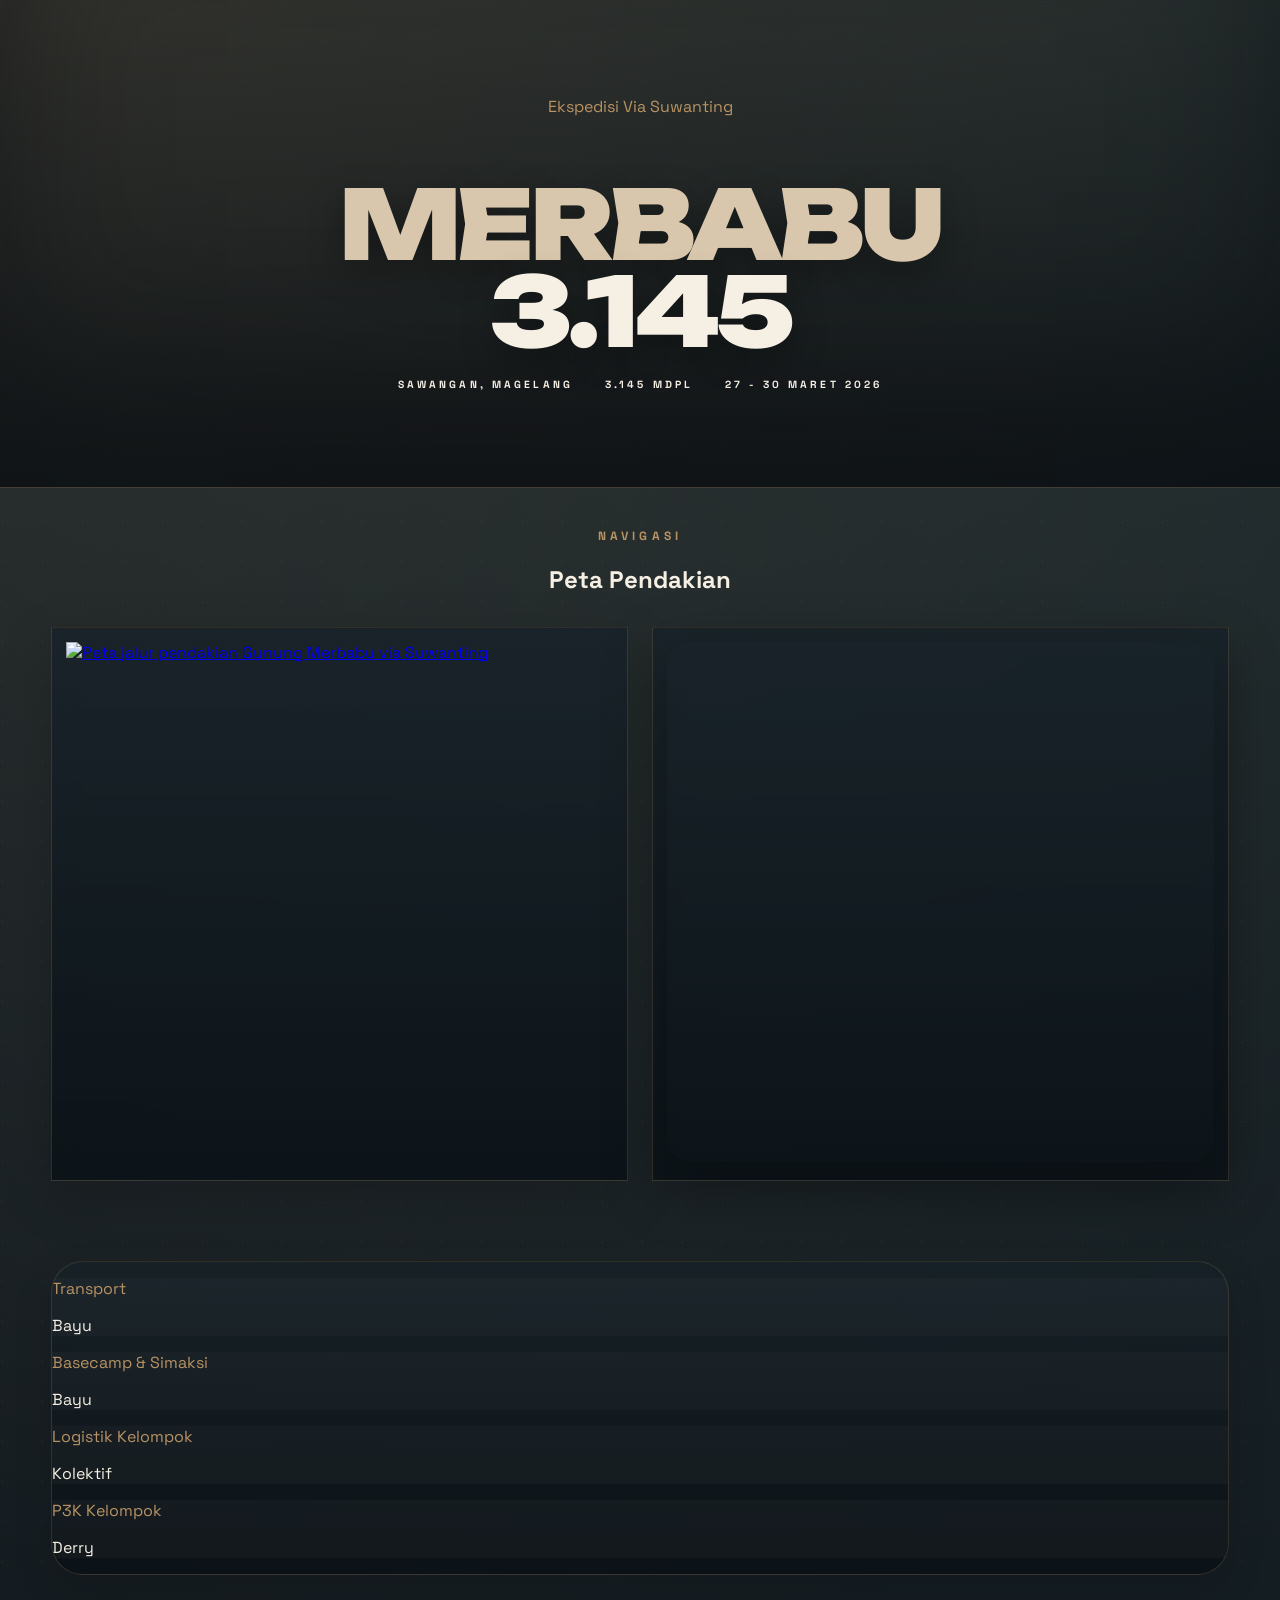
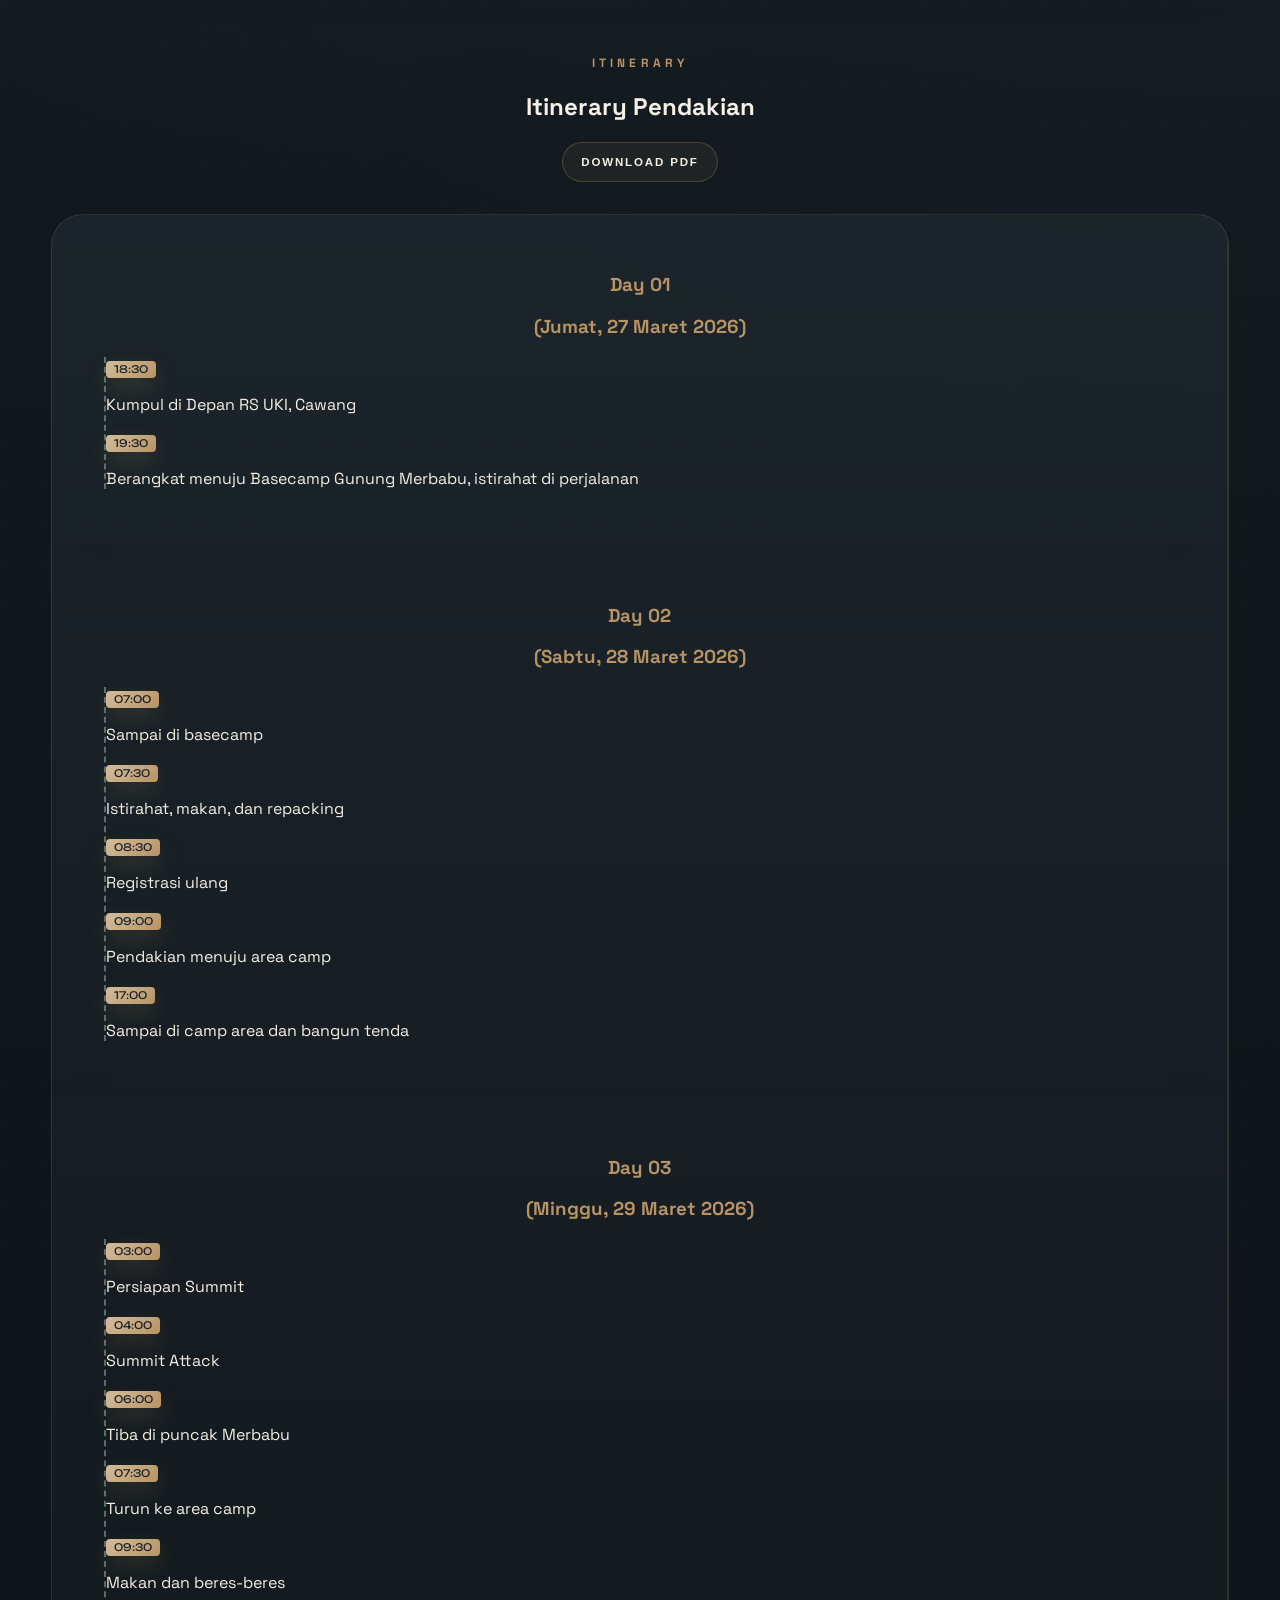
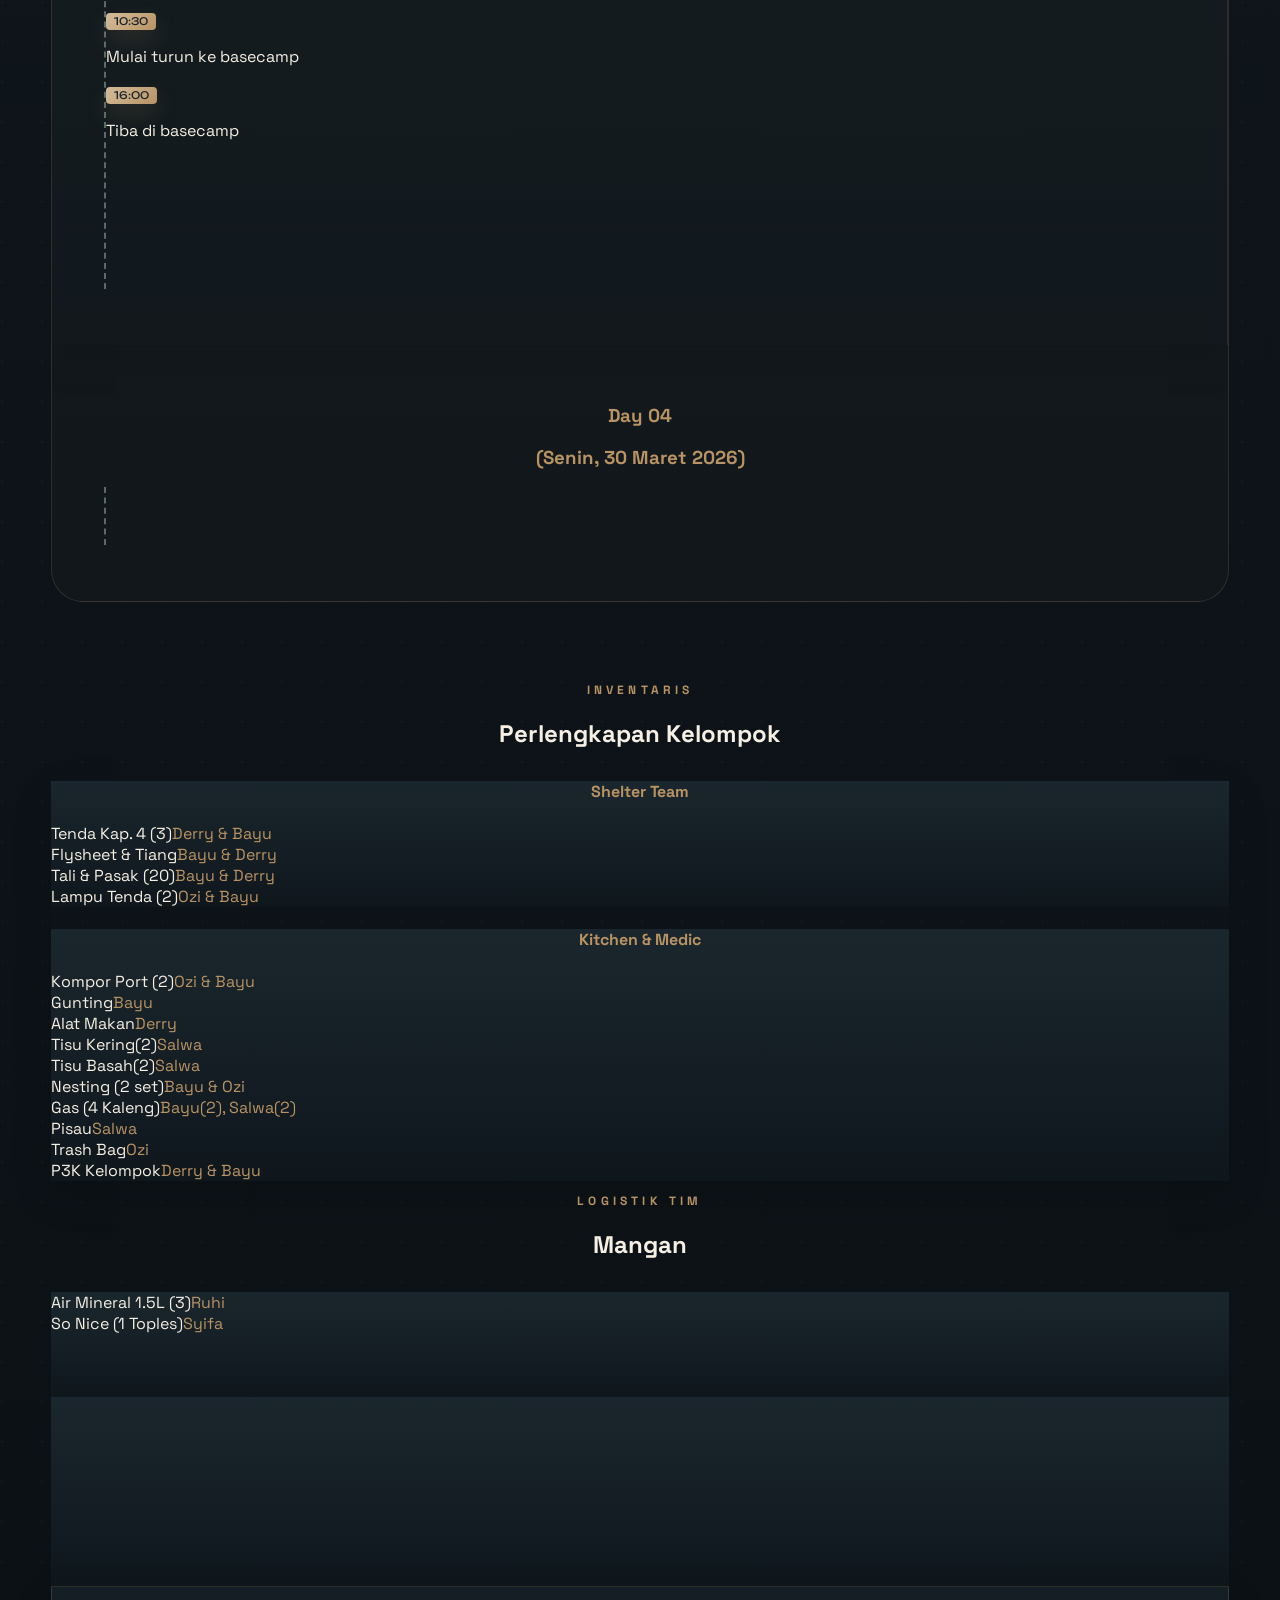
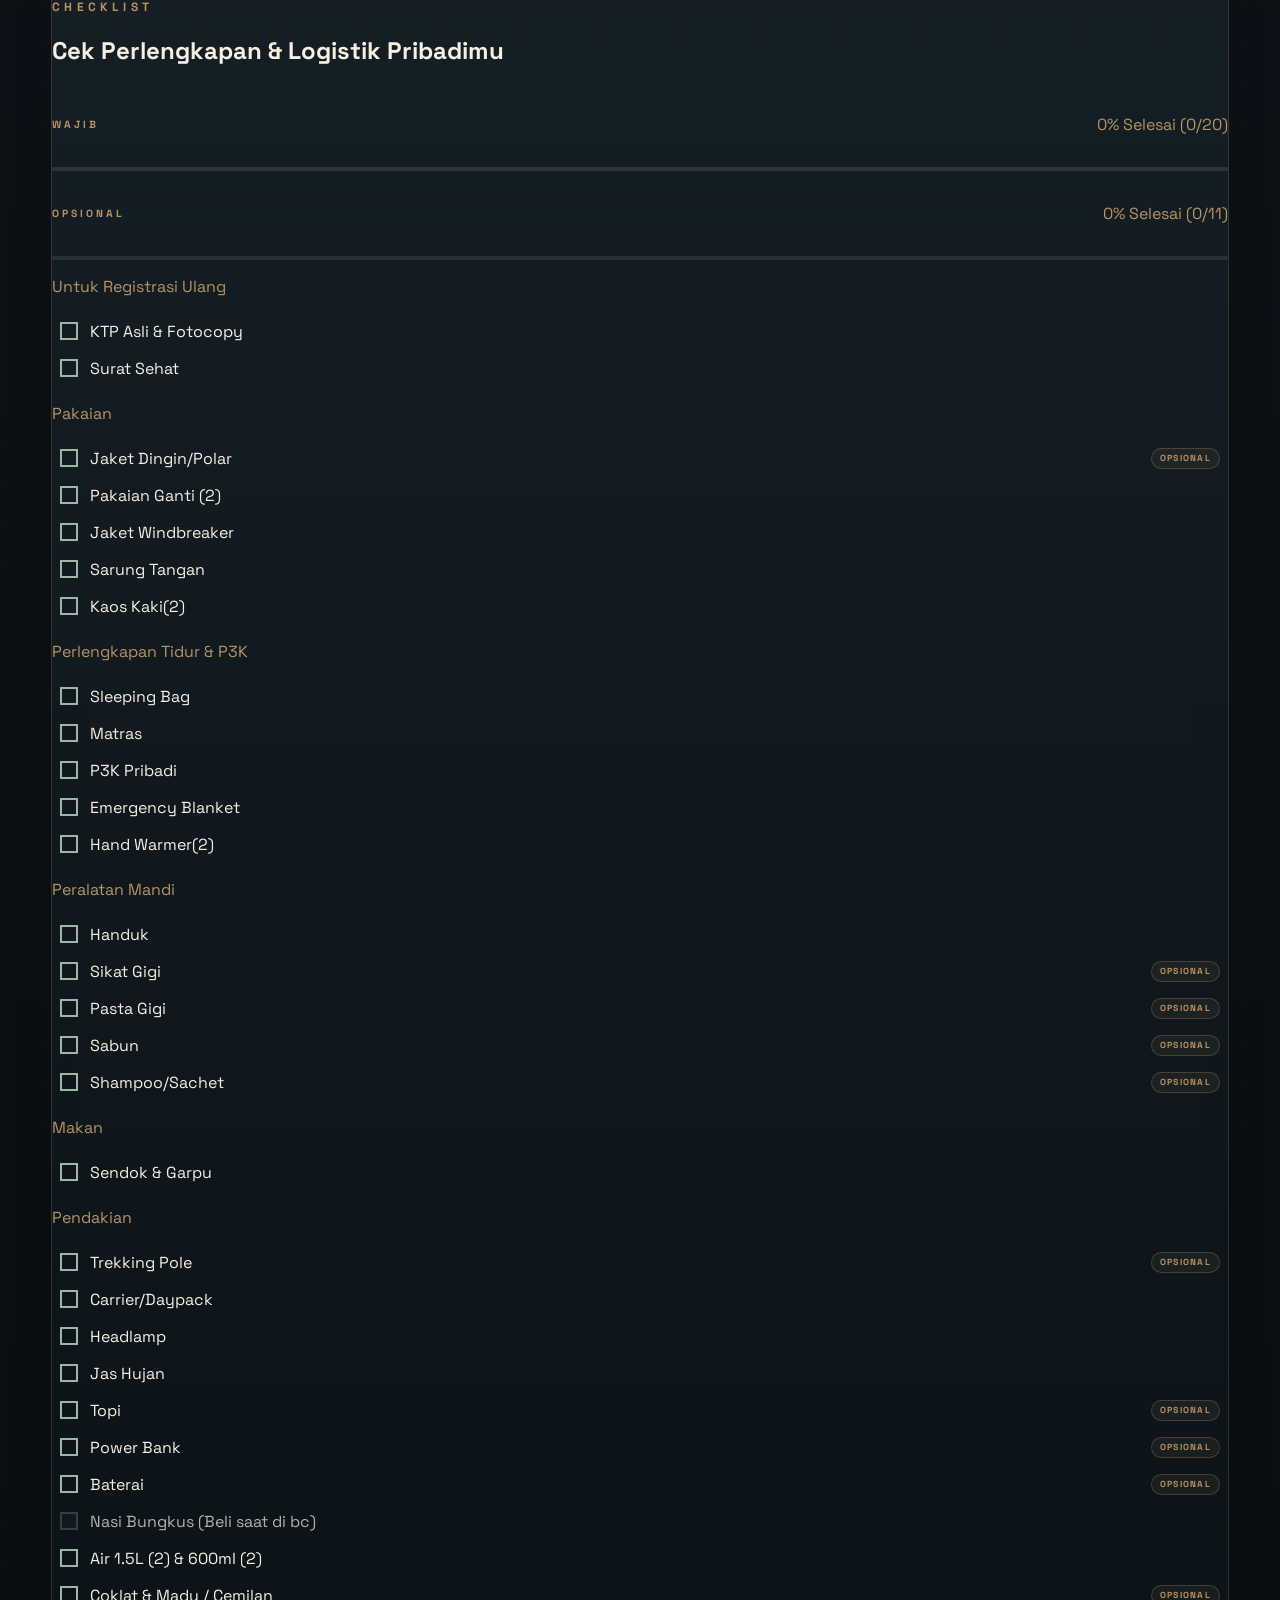
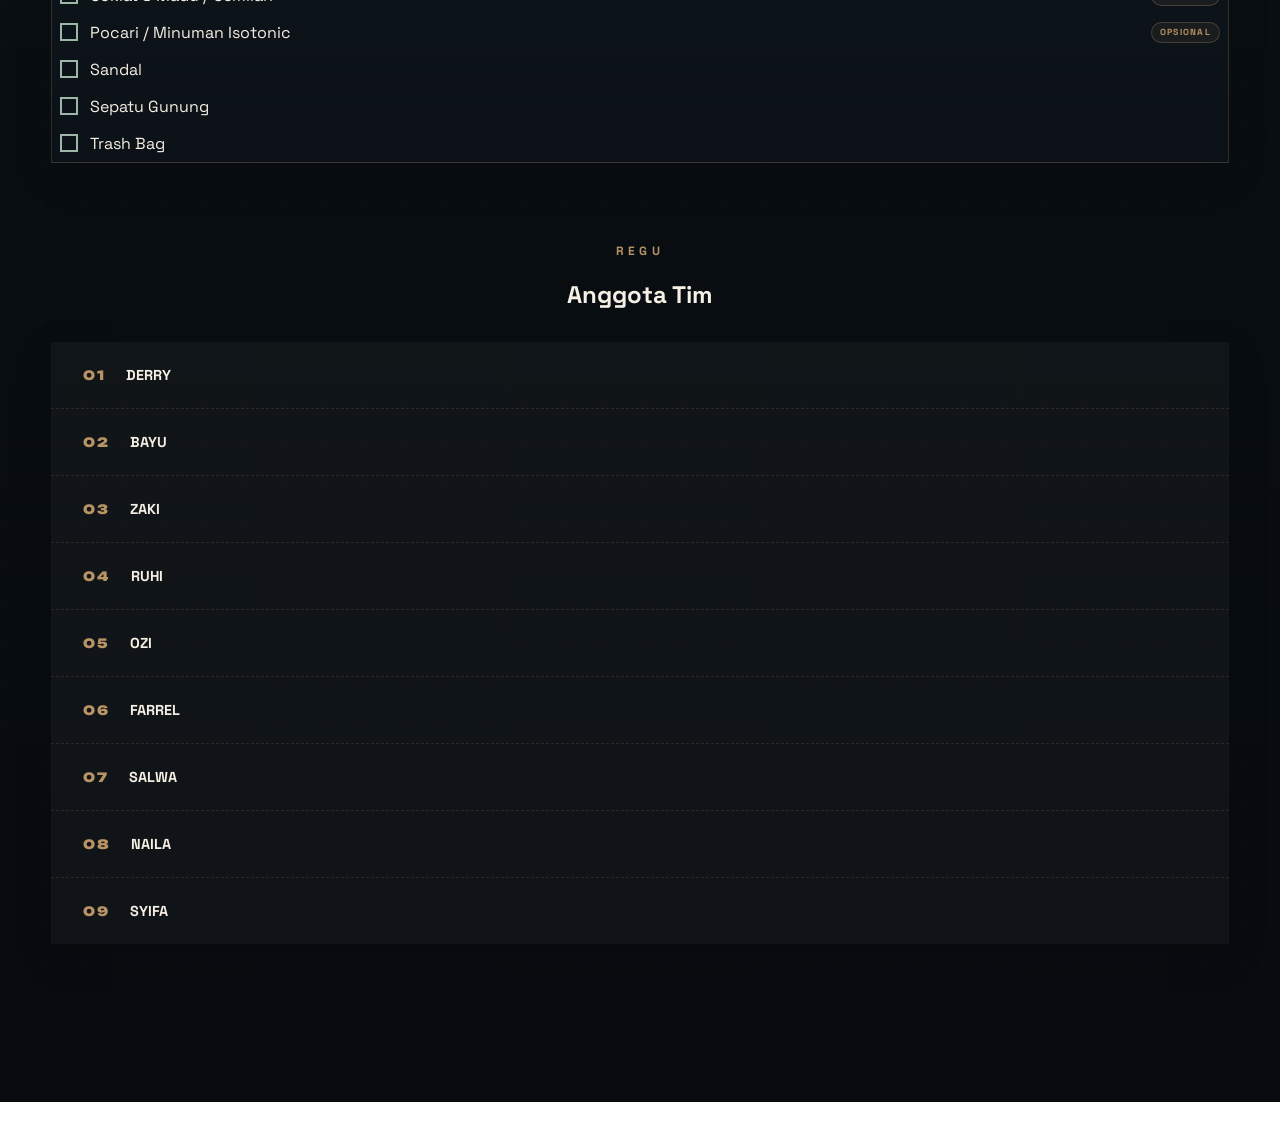
==== commit 70f68ac6: "Use custom share image v1" ====
--- a/index.html
+++ b/index.html
@@ -156,7 +156,7 @@
             </div>
             <div class="summary-item p-8">
               <p class="text-[10px] uppercase text-moss mb-2">P3K Kelompok</p>
-              <p class="text-xl font-bold italic uppercase">Ozi</p>
+              <p class="text-xl font-bold italic uppercase">Derry</p>
             </div>
           </div>
         </section>
@@ -168,6 +168,15 @@
             <h2 class="text-4xl font-black uppercase text-center">
               Itinerary Pendakian
             </h2>
+            <div class="section-actions">
+              <button
+                class="action-button"
+                id="downloadItineraryBtn"
+                type="button"
+              >
+                Download PDF
+              </button>
+            </div>
           </div>
 
           <div
@@ -188,7 +197,7 @@
               <div class="itinerary-line space-y-8">
                 <div class="relative pl-6 itinerary-item">
                   <span class="time-bubble absolute -left-[1.35rem] top-0"
-                    >19:00</span
+                    >18:30</span
                   >
                   <p class="text-sm font-bold uppercase leading-tight ml-4">
                     Kumpul di Depan RS UKI, Cawang
@@ -381,7 +390,7 @@
         >
           <!-- LEFT: TEAM GEAR -->
           <div class="lg:col-span-8">
-            <div class="section-heading section-heading-left fade-in">
+            <div class="section-heading fade-in">
               <p class="section-kicker">Inventaris</p>
               <h2 class="text-3xl font-black uppercase">
                 Perlengkapan Kelompok
@@ -452,7 +461,7 @@
                   >
                     <span>Gunting</span
                     ><span class="text-[10px] font-black uppercase text-moss"
-                      >Derry</span
+                      >Bayu</span
                     >
                   </div>
                   <div
@@ -516,7 +525,7 @@
                   >
                     <span>P3K Kelompok</span
                     ><span class="text-[10px] font-black uppercase text-moss"
-                      >Ozi & Bayu</span
+                      >Derry & Bayu</span
                     >
                   </div>
                 </div>
@@ -526,7 +535,7 @@
             <!-- LOGISTIK TIM (STRIP) -->
 
             <div class="mt-12 fade-in">
-              <div class="section-heading section-heading-left mb-6">
+              <div class="section-heading mb-6">
                 <p class="section-kicker">Logistik Tim</p>
                 <h2 class="text-3xl font-black uppercase">Mangan</h2>
               </div>
@@ -897,8 +906,7 @@
                         class="checklist-item"
                         data-kind="optional"
                       /><span class="custom-check"></span
-                      ><span class="text-xs font-bold uppercase"
-                        >Sabun</span
+                      ><span class="text-xs font-bold uppercase">Sabun</span
                       ><span class="optional-badge">Opsional</span></label
                     >
                     <label class="check-container optional-item"
@@ -949,8 +957,7 @@
                       /><span class="custom-check"></span
                       ><span class="text-xs font-bold uppercase"
                         >Trekking Pole</span
-                      ><span class="optional-badge">Opsional</span
-                      ></label
+                      ><span class="optional-badge">Opsional</span></label
                     >
                     <label class="check-container"
                       ><input
@@ -1151,6 +1158,128 @@
           </p>
         </footer>
       </main>
+
+      <section class="print-itinerary-sheet" aria-hidden="true">
+        <div class="print-sheet-header">
+          <p class="print-sheet-kicker">Ekspedisi Via Suwanting</p>
+          <h1 class="print-sheet-title">Itinerary Pendakian Merbabu</h1>
+          <p class="print-sheet-meta">
+            Sawangan, Magelang • 3.145 MDPL • 27 - 30 Maret 2026
+          </p>
+        </div>
+
+        <div class="print-map-panel">
+          <p class="print-block-kicker">Peta</p>
+          <img
+            src="https://tngunungmerbabu.org/wp-content/uploads/2021/03/Jalur-Suwanting-1.jpeg"
+            alt="Peta jalur pendakian Gunung Merbabu via Suwanting"
+          />
+        </div>
+
+        <div class="print-timeline-panel">
+          <p class="print-block-kicker">Itinerary</p>
+          <div class="print-timeline-grid">
+            <article class="print-day-card">
+              <h3>Day 01</h3>
+              <p class="print-day-date">Jumat, 27 Maret 2026</p>
+              <div class="print-day-items">
+                <div class="print-day-item">
+                  <span>18:30</span>
+                  <p>Kumpul di Depan RS UKI, Cawang</p>
+                </div>
+                <div class="print-day-item">
+                  <span>19:30</span>
+                  <p>
+                    Berangkat menuju Basecamp Gunung Merbabu, istirahat di
+                    perjalanan
+                  </p>
+                </div>
+              </div>
+            </article>
+
+            <article class="print-day-card">
+              <h3>Day 02</h3>
+              <p class="print-day-date">Sabtu, 28 Maret 2026</p>
+              <div class="print-day-items">
+                <div class="print-day-item">
+                  <span>07:00</span>
+                  <p>Sampai di basecamp</p>
+                </div>
+                <div class="print-day-item">
+                  <span>07:30</span>
+                  <p>Istirahat, makan, dan repacking</p>
+                </div>
+                <div class="print-day-item">
+                  <span>08:30</span>
+                  <p>Registrasi ulang</p>
+                </div>
+                <div class="print-day-item">
+                  <span>09:00</span>
+                  <p>Pendakian menuju area camp</p>
+                </div>
+                <div class="print-day-item">
+                  <span>17:00</span>
+                  <p>Sampai di camp area dan bangun tenda</p>
+                </div>
+              </div>
+            </article>
+
+            <article class="print-day-card">
+              <h3>Day 03</h3>
+              <p class="print-day-date">Minggu, 29 Maret 2026</p>
+              <div class="print-day-items">
+                <div class="print-day-item">
+                  <span>03:00</span>
+                  <p>Persiapan Summit</p>
+                </div>
+                <div class="print-day-item">
+                  <span>04:00</span>
+                  <p>Summit Attack</p>
+                </div>
+                <div class="print-day-item">
+                  <span>06:00</span>
+                  <p>Tiba di puncak Merbabu</p>
+                </div>
+                <div class="print-day-item">
+                  <span>07:30</span>
+                  <p>Turun ke area camp</p>
+                </div>
+                <div class="print-day-item">
+                  <span>09:30</span>
+                  <p>Makan dan beres-beres</p>
+                </div>
+                <div class="print-day-item">
+                  <span>10:30</span>
+                  <p>Mulai turun ke basecamp</p>
+                </div>
+                <div class="print-day-item">
+                  <span>16:00</span>
+                  <p>Tiba di basecamp</p>
+                </div>
+                <div class="print-day-item">
+                  <span>16:30</span>
+                  <p>Bersih-bersih, makan/minum, ibadah, dan packing</p>
+                </div>
+                <div class="print-day-item">
+                  <span>17:00</span>
+                  <p>Berangkat balik ke Jakarta</p>
+                </div>
+              </div>
+            </article>
+
+            <article class="print-day-card">
+              <h3>Day 04</h3>
+              <p class="print-day-date">Senin, 30 Maret 2026</p>
+              <div class="print-day-items">
+                <div class="print-day-item">
+                  <span>05:00</span>
+                  <p>Estimasi sampai rumah</p>
+                </div>
+              </div>
+            </article>
+          </div>
+        </div>
+      </section>
     </div>
 
     <script>
@@ -1224,6 +1353,9 @@
 
         // Checklist progress tracker
         const checklistItems = document.querySelectorAll(".checklist-item");
+        const downloadItineraryBtn = document.getElementById(
+          "downloadItineraryBtn",
+        );
         const mobileMenuToggle = document.getElementById("mobileMenuToggle");
         const mobileNav = document.getElementById("mobileNav");
         const mobileNavClose = document.getElementById("mobileNavClose");
@@ -1301,6 +1433,16 @@
           });
         });
 
+        downloadItineraryBtn?.addEventListener("click", () => {
+          setMobileMenuState(false);
+          document.body.classList.add("printing-itinerary");
+          window.print();
+        });
+
+        window.addEventListener("afterprint", () => {
+          document.body.classList.remove("printing-itinerary");
+        });
+
         // Parallax effect on scroll
         let ticking = false;
         window.addEventListener("scroll", () => {
--- a/style.css
+++ b/style.css
@@ -94,6 +94,31 @@
   margin-bottom: 2rem;
 }
 
+.section-actions {
+  display: flex;
+  justify-content: center;
+  margin-top: 1.25rem;
+}
+
+.action-button {
+  border: 1px solid rgba(184, 147, 100, 0.28);
+  border-radius: 999px;
+  background: rgba(184, 147, 100, 0.08);
+  color: var(--sand);
+  padding: 0.8rem 1.15rem;
+  font-size: 0.72rem;
+  font-weight: 700;
+  letter-spacing: 0.16em;
+  text-transform: uppercase;
+  transition: all 0.25s ease;
+}
+
+.action-button:hover {
+  background: rgba(184, 147, 100, 0.16);
+  border-color: rgba(184, 147, 100, 0.42);
+  transform: translateY(-1px);
+}
+
 .section-heading-left h2,
 .section-heading-left p {
   text-align: left;
@@ -745,6 +770,113 @@
   margin: 0;
 }
 
+.print-itinerary-sheet {
+  display: none;
+}
+
+.print-sheet-header,
+.print-map-panel,
+.print-timeline-panel,
+.print-day-card {
+  background: linear-gradient(
+    180deg,
+    rgba(23, 34, 41, 0.98),
+    rgba(11, 17, 22, 1)
+  );
+  color: var(--sand);
+}
+
+.print-sheet-kicker,
+.print-block-kicker {
+  margin: 0 0 0.6rem;
+  color: var(--earth-brown);
+  font-size: 0.7rem;
+  font-weight: 700;
+  letter-spacing: 0.28em;
+  text-transform: uppercase;
+}
+
+.print-sheet-title {
+  margin: 0;
+  font-family: "Unbounded", sans-serif;
+  font-size: 2.2rem;
+  font-weight: 900;
+  letter-spacing: -0.04em;
+  text-transform: uppercase;
+}
+
+.print-sheet-meta,
+.print-day-date {
+  margin: 0.6rem 0 0;
+  color: rgba(245, 239, 228, 0.8);
+  font-size: 0.8rem;
+  font-weight: 700;
+  letter-spacing: 0.08em;
+  text-transform: uppercase;
+}
+
+.print-map-panel img {
+  width: 100%;
+  border-radius: 1.2rem;
+  display: block;
+}
+
+.print-timeline-grid {
+  display: grid;
+  grid-template-columns: repeat(2, minmax(0, 1fr));
+  gap: 1rem;
+}
+
+.print-day-card {
+  padding: 1.25rem;
+  border: 1px solid rgba(184, 147, 100, 0.16);
+  border-radius: 1.2rem;
+}
+
+.print-day-card h3 {
+  margin: 0;
+  color: var(--earth-brown);
+  font-size: 0.9rem;
+  font-weight: 900;
+  letter-spacing: 0.2em;
+  text-transform: uppercase;
+}
+
+.print-day-items {
+  display: flex;
+  flex-direction: column;
+  gap: 0.75rem;
+  margin-top: 1rem;
+}
+
+.print-day-item {
+  display: grid;
+  grid-template-columns: 4rem 1fr;
+  gap: 0.85rem;
+  align-items: start;
+}
+
+.print-day-item span {
+  display: inline-flex;
+  justify-content: center;
+  align-items: center;
+  min-height: 1.8rem;
+  padding: 0.2rem 0.45rem;
+  border-radius: 0.6rem;
+  background: linear-gradient(135deg, var(--earth-brown), #d0b38d);
+  color: var(--stone-deep);
+  font-size: 0.7rem;
+  font-weight: 800;
+}
+
+.print-day-item p {
+  margin: 0;
+  font-size: 0.82rem;
+  font-weight: 700;
+  line-height: 1.4;
+  text-transform: uppercase;
+}
+
 @media (max-width: 1024px) {
   .day-card {
     border-right: none;
@@ -768,11 +900,40 @@
     display: block;
   }
 
+  .main-title {
+    font-size: clamp(2.2rem, 11vw, 3.6rem);
+  }
+
+  .section-kicker {
+    font-size: 0.65rem;
+    letter-spacing: 0.24em;
+  }
+
+  .section-heading h2 {
+    font-size: clamp(1.55rem, 7vw, 2rem) !important;
+    line-height: 1.1;
+  }
+
+  .day-card h3 {
+    font-size: 0.78rem;
+  }
+
   .hero-meta {
     gap: 0.75rem 1rem;
     letter-spacing: 0.2em;
   }
 
+  .section-actions {
+    margin-top: 1rem;
+  }
+
+  .action-button {
+    width: 100%;
+    max-width: 18rem;
+    font-size: 0.68rem;
+    letter-spacing: 0.12em;
+  }
+
   .section-shell {
     margin-bottom: 4rem;
     scroll-margin-top: 5.5rem;
@@ -806,3 +967,153 @@
     padding-top: 2rem;
   }
 }
+
+@media print {
+  @page {
+    size: A4 portrait;
+    margin: 10mm;
+  }
+
+  html,
+  body {
+    background: #ffffff !important;
+    color: #1b2329 !important;
+    overflow: visible !important;
+  }
+
+  body {
+    max-width: none;
+    min-height: auto;
+  }
+
+  body.printing-itinerary .page-shell > header,
+  body.printing-itinerary main,
+  body.printing-itinerary .site-footer {
+    display: none !important;
+  }
+
+  body.printing-itinerary .print-itinerary-sheet {
+    display: block !important;
+    width: 100%;
+    padding: 0;
+    color: #1b2329 !important;
+  }
+
+  .mobile-menu-toggle,
+  .mobile-nav,
+  .mobile-nav-backdrop {
+    display: none !important;
+  }
+
+  .print-sheet-header,
+  .print-map-panel,
+  .print-timeline-panel,
+  .print-day-card {
+    background: #ffffff !important;
+    color: #1b2329 !important;
+    box-shadow: none !important;
+  }
+
+  .print-sheet-header {
+    padding: 0 0 0.8rem;
+    border: 0;
+    border-bottom: 2px solid #b89364;
+    border-radius: 0;
+    margin-bottom: 0.9rem;
+  }
+
+  .print-map-panel,
+  .print-timeline-panel {
+    padding: 0;
+    border: 0;
+    border-radius: 0;
+    margin-bottom: 0.9rem;
+  }
+
+  .print-sheet-kicker,
+  .print-block-kicker {
+    color: #8d6b42 !important;
+    font-size: 0.62rem;
+    letter-spacing: 0.22em;
+    margin-bottom: 0.35rem;
+  }
+
+  .print-sheet-title {
+    color: #182229 !important;
+    font-size: 1.7rem;
+    line-height: 1.05;
+    text-align: left;
+  }
+
+  .print-sheet-meta,
+  .print-day-date {
+    color: #55626a !important;
+    font-size: 0.68rem;
+    letter-spacing: 0.08em;
+  }
+
+  .print-map-panel img {
+    max-height: none;
+    height: auto;
+    object-fit: contain;
+    border: 1px solid #d8c4aa;
+    border-radius: 0.75rem;
+  }
+
+  .print-timeline-grid {
+    grid-template-columns: 1fr;
+    gap: 0.65rem;
+  }
+
+  .print-day-card {
+    padding: 0.8rem 0.9rem;
+    border: 1px solid #d8c4aa;
+    border-radius: 0.85rem;
+    break-inside: avoid;
+    page-break-inside: avoid;
+  }
+
+  .print-day-card h3 {
+    color: #8d6b42 !important;
+    font-size: 0.78rem;
+    letter-spacing: 0.16em;
+    text-align: left;
+  }
+
+  .print-day-items {
+    gap: 0.5rem;
+    margin-top: 0.7rem;
+  }
+
+  .print-day-item {
+    grid-template-columns: 3.3rem 1fr;
+    gap: 0.65rem;
+  }
+
+  .print-day-item span {
+    min-height: 1.45rem;
+    padding: 0.15rem 0.35rem;
+    border-radius: 0.45rem;
+    background: #f0dfca !important;
+    color: #5f4423 !important;
+    font-size: 0.6rem;
+    font-weight: 800;
+  }
+
+  .print-day-item p {
+    color: #1b2329 !important;
+    font-size: 0.66rem;
+    line-height: 1.25;
+    text-transform: uppercase;
+  }
+
+  .print-itinerary-sheet,
+  .print-sheet-header,
+  .print-map-panel,
+  .print-timeline-panel,
+  .print-day-card,
+  .print-day-item span {
+    -webkit-print-color-adjust: exact;
+    print-color-adjust: exact;
+  }
+}
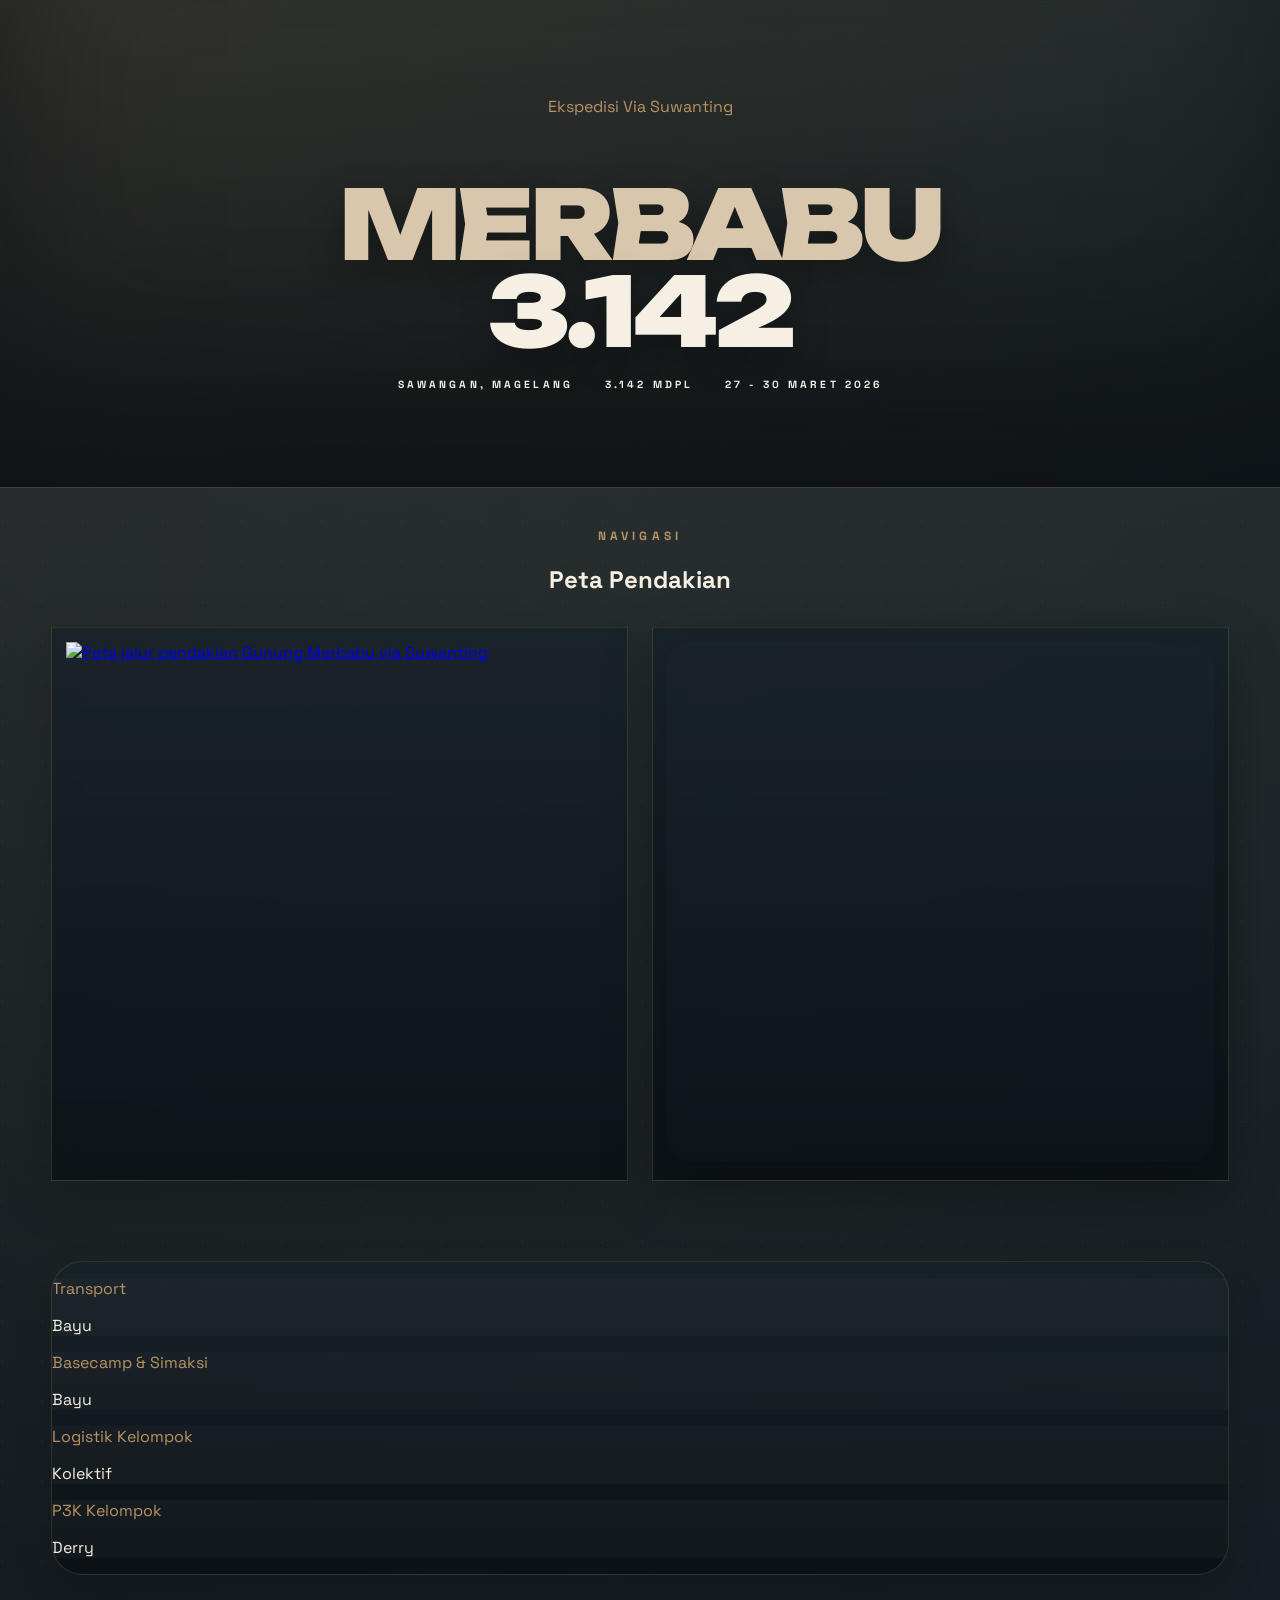
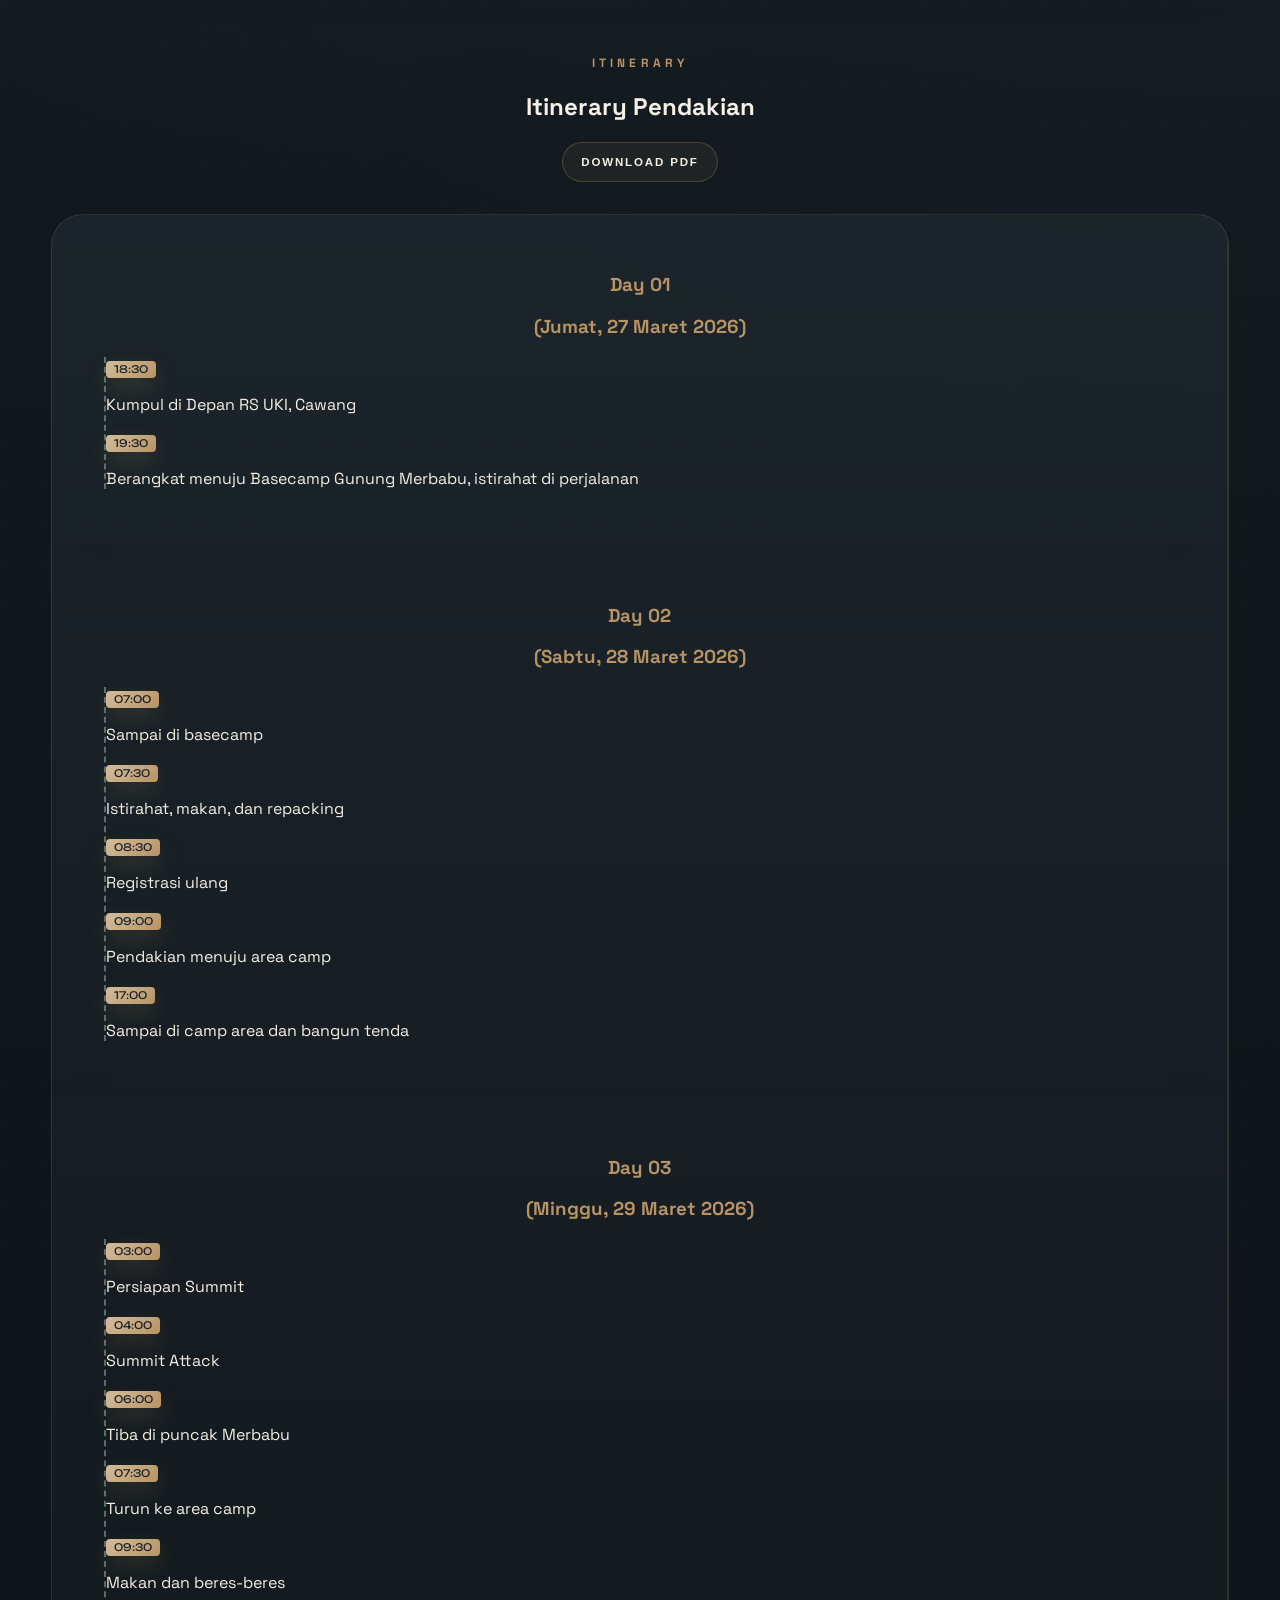
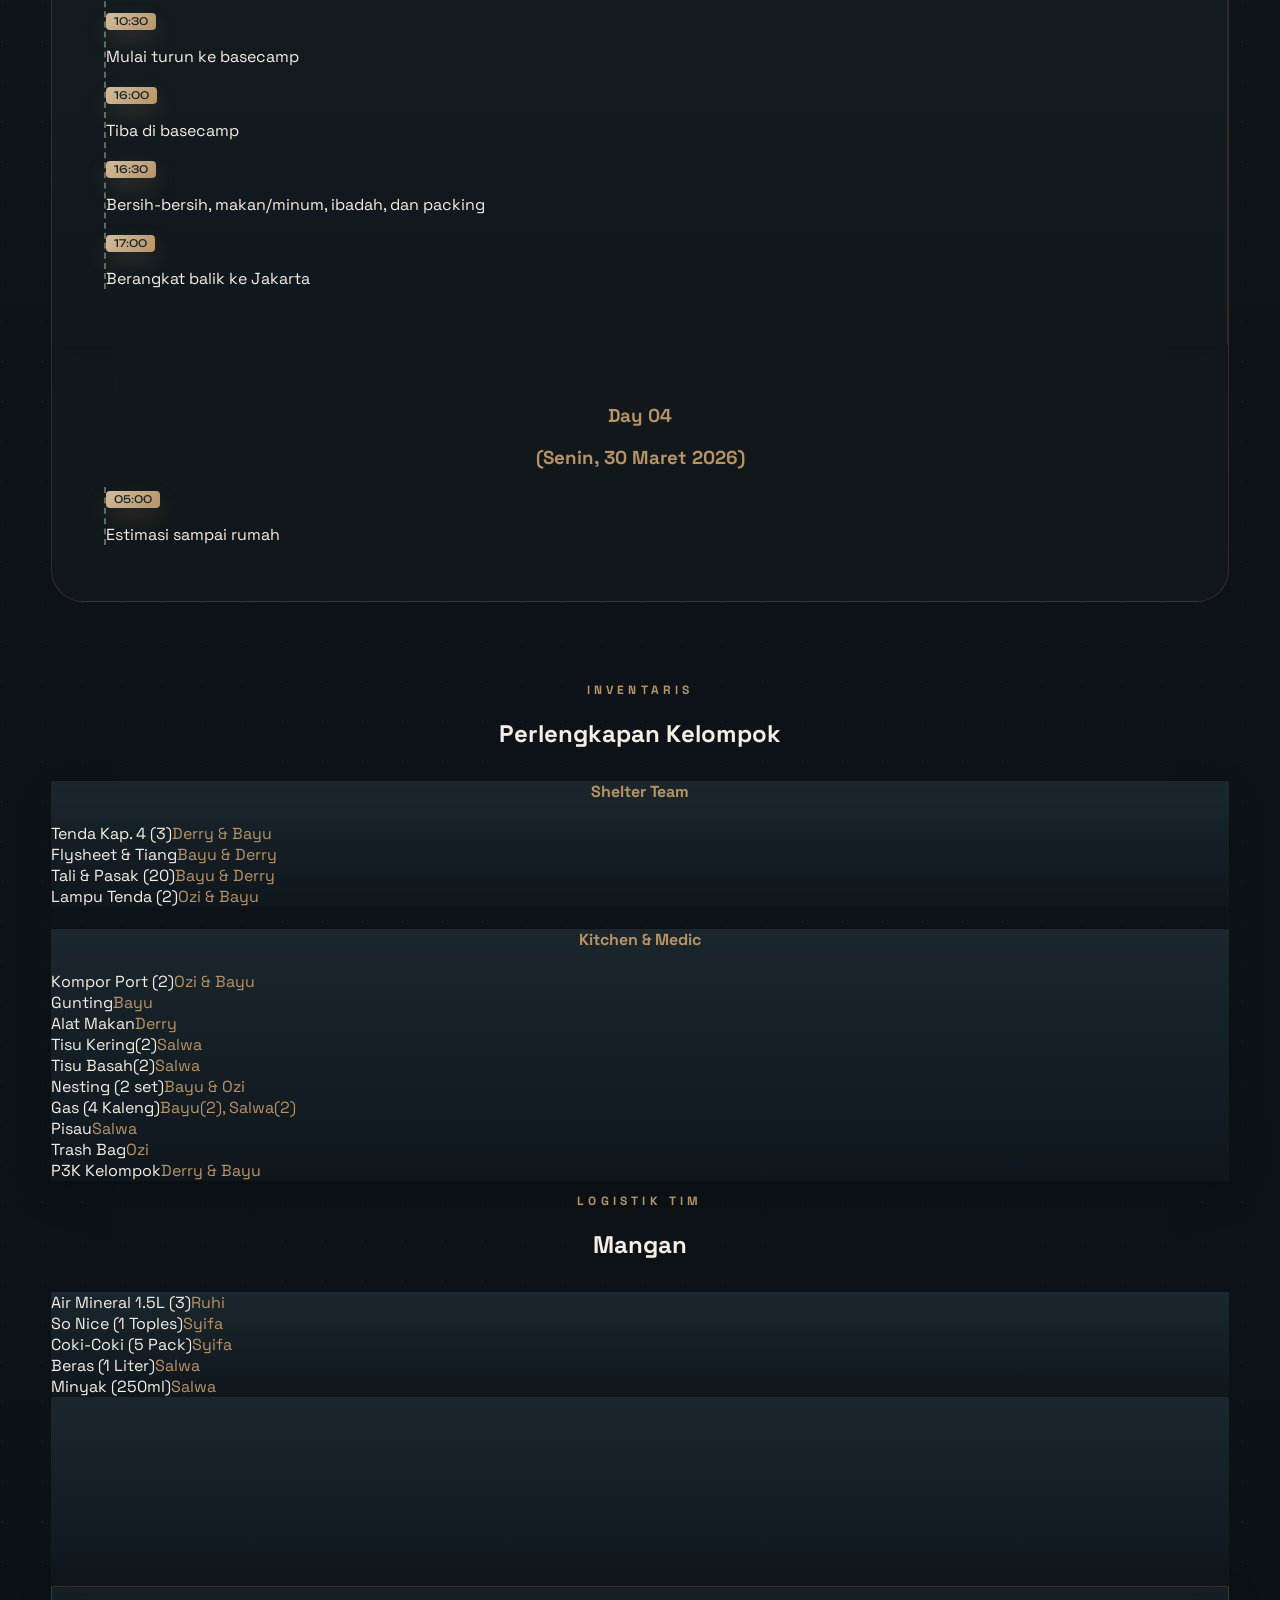
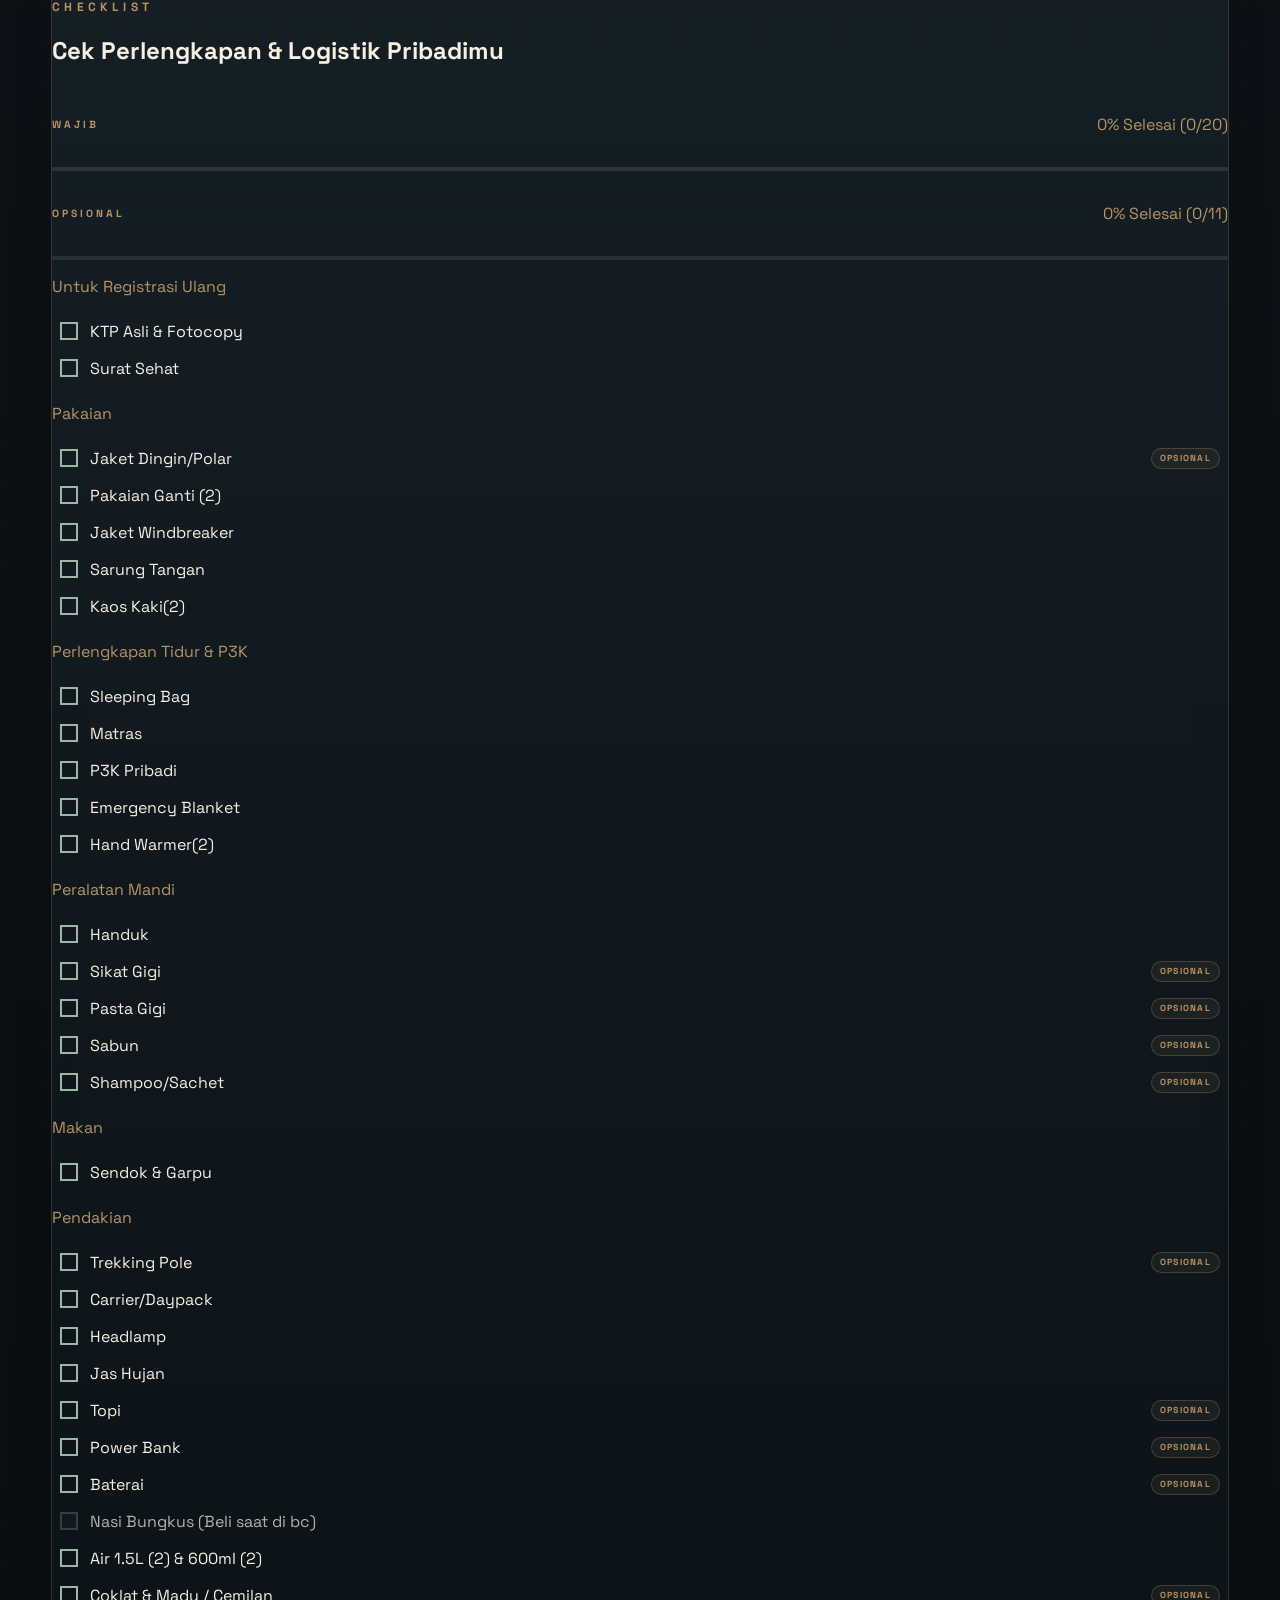
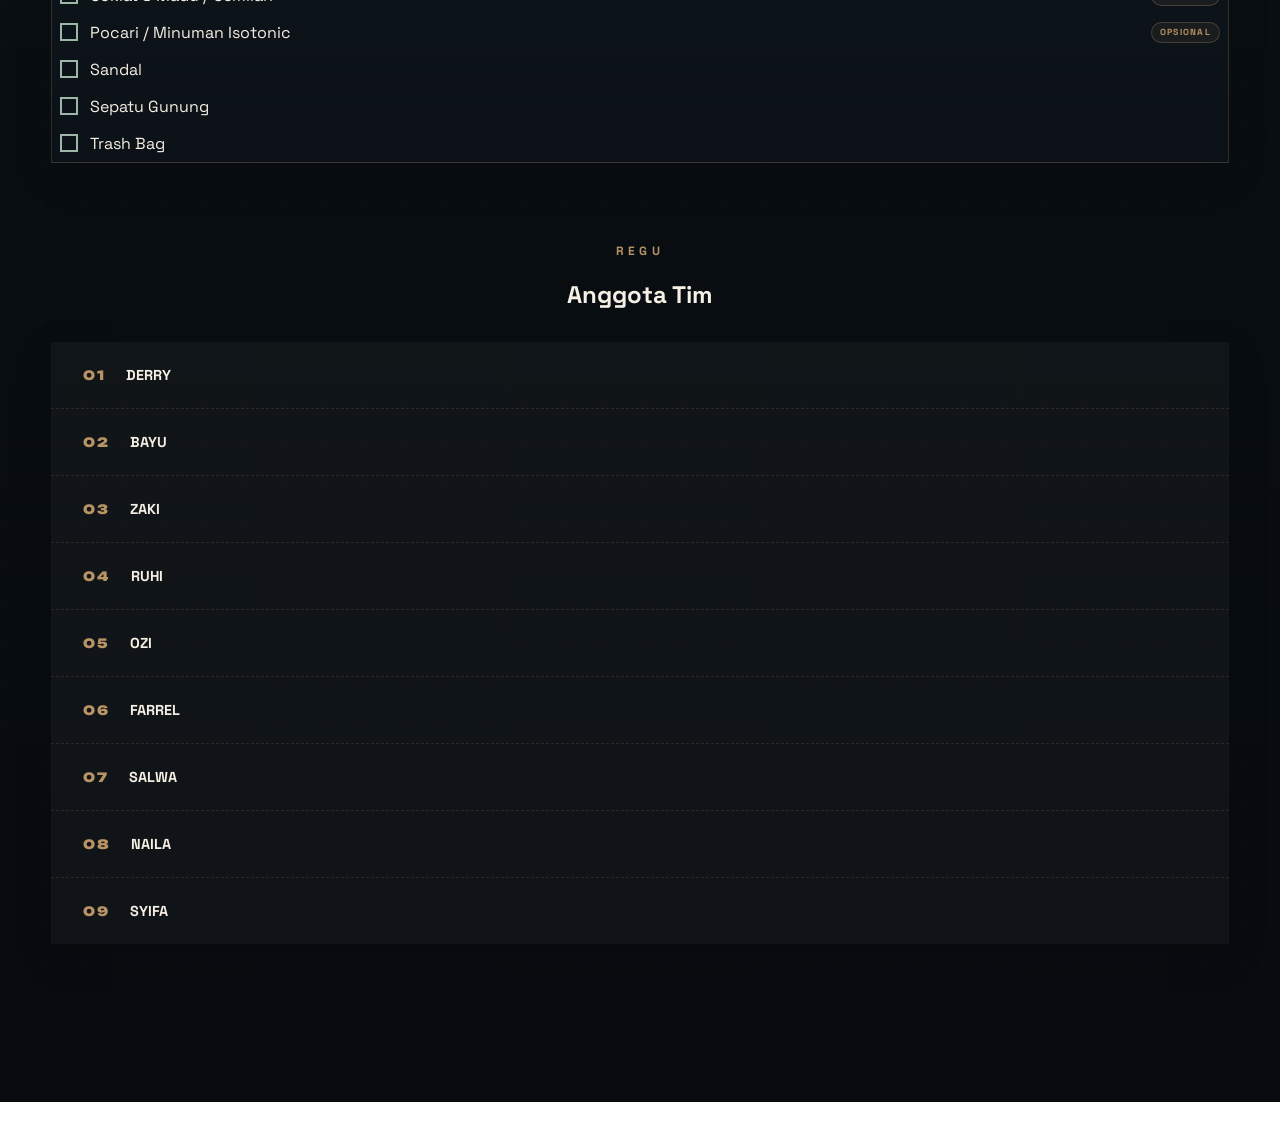
==== commit 32890d82: "Use custom share image v1" ====
--- a/index.html
+++ b/index.html
@@ -88,11 +88,11 @@
             >Ekspedisi Via Suwanting</span
           >
           <h1 class="main-title italic float-animation mt-3">
-            MERBABU<br /><span class="text-sand">3.145</span>
+            MERBABU<br /><span class="text-sand">3.142</span>
           </h1>
           <div class="hero-meta fade-in">
             <span>Sawangan, Magelang</span>
-            <span>3.145 MDPL</span>
+            <span>3.142 MDPL</span>
             <span>27 - 30 Maret 2026</span>
           </div>
         </div>
@@ -1160,123 +1160,127 @@
       </main>
 
       <section class="print-itinerary-sheet" aria-hidden="true">
-        <div class="print-sheet-header">
-          <p class="print-sheet-kicker">Ekspedisi Via Suwanting</p>
-          <h1 class="print-sheet-title">Itinerary Pendakian Merbabu</h1>
-          <p class="print-sheet-meta">
-            Sawangan, Magelang • 3.145 MDPL • 27 - 30 Maret 2026
-          </p>
+        <div class="print-sheet-page print-sheet-page-map">
+          <div class="print-sheet-header">
+            <p class="print-sheet-kicker">Ekspedisi Via Suwanting</p>
+            <h1 class="print-sheet-title">Itinerary Pendakian Merbabu</h1>
+            <p class="print-sheet-meta">
+              Sawangan, Magelang • 3.142 MDPL • 27 - 30 Maret 2026
+            </p>
+          </div>
+
+          <div class="print-map-panel">
+            <p class="print-block-kicker">Peta</p>
+            <img
+              src="https://tngunungmerbabu.org/wp-content/uploads/2021/03/Jalur-Suwanting-1.jpeg"
+              alt="Peta jalur pendakian Gunung Merbabu via Suwanting"
+            />
+          </div>
         </div>
 
-        <div class="print-map-panel">
-          <p class="print-block-kicker">Peta</p>
-          <img
-            src="https://tngunungmerbabu.org/wp-content/uploads/2021/03/Jalur-Suwanting-1.jpeg"
-            alt="Peta jalur pendakian Gunung Merbabu via Suwanting"
-          />
-        </div>
-
-        <div class="print-timeline-panel">
-          <p class="print-block-kicker">Itinerary</p>
-          <div class="print-timeline-grid">
-            <article class="print-day-card">
-              <h3>Day 01</h3>
-              <p class="print-day-date">Jumat, 27 Maret 2026</p>
-              <div class="print-day-items">
-                <div class="print-day-item">
-                  <span>18:30</span>
-                  <p>Kumpul di Depan RS UKI, Cawang</p>
-                </div>
-                <div class="print-day-item">
-                  <span>19:30</span>
-                  <p>
-                    Berangkat menuju Basecamp Gunung Merbabu, istirahat di
-                    perjalanan
-                  </p>
-                </div>
-              </div>
-            </article>
-
-            <article class="print-day-card">
-              <h3>Day 02</h3>
-              <p class="print-day-date">Sabtu, 28 Maret 2026</p>
-              <div class="print-day-items">
-                <div class="print-day-item">
-                  <span>07:00</span>
-                  <p>Sampai di basecamp</p>
-                </div>
-                <div class="print-day-item">
-                  <span>07:30</span>
-                  <p>Istirahat, makan, dan repacking</p>
-                </div>
-                <div class="print-day-item">
-                  <span>08:30</span>
-                  <p>Registrasi ulang</p>
-                </div>
-                <div class="print-day-item">
-                  <span>09:00</span>
-                  <p>Pendakian menuju area camp</p>
-                </div>
-                <div class="print-day-item">
-                  <span>17:00</span>
-                  <p>Sampai di camp area dan bangun tenda</p>
-                </div>
-              </div>
-            </article>
-
-            <article class="print-day-card">
-              <h3>Day 03</h3>
-              <p class="print-day-date">Minggu, 29 Maret 2026</p>
-              <div class="print-day-items">
-                <div class="print-day-item">
-                  <span>03:00</span>
-                  <p>Persiapan Summit</p>
-                </div>
-                <div class="print-day-item">
-                  <span>04:00</span>
-                  <p>Summit Attack</p>
-                </div>
-                <div class="print-day-item">
-                  <span>06:00</span>
-                  <p>Tiba di puncak Merbabu</p>
-                </div>
-                <div class="print-day-item">
-                  <span>07:30</span>
-                  <p>Turun ke area camp</p>
-                </div>
-                <div class="print-day-item">
-                  <span>09:30</span>
-                  <p>Makan dan beres-beres</p>
-                </div>
-                <div class="print-day-item">
-                  <span>10:30</span>
-                  <p>Mulai turun ke basecamp</p>
-                </div>
-                <div class="print-day-item">
-                  <span>16:00</span>
-                  <p>Tiba di basecamp</p>
-                </div>
-                <div class="print-day-item">
-                  <span>16:30</span>
-                  <p>Bersih-bersih, makan/minum, ibadah, dan packing</p>
-                </div>
-                <div class="print-day-item">
-                  <span>17:00</span>
-                  <p>Berangkat balik ke Jakarta</p>
-                </div>
-              </div>
-            </article>
-
-            <article class="print-day-card">
-              <h3>Day 04</h3>
-              <p class="print-day-date">Senin, 30 Maret 2026</p>
-              <div class="print-day-items">
-                <div class="print-day-item">
-                  <span>05:00</span>
-                  <p>Estimasi sampai rumah</p>
-                </div>
-              </div>
-            </article>
+        <div class="print-sheet-page print-sheet-page-itinerary">
+          <div class="print-timeline-panel">
+            <p class="print-block-kicker">Itinerary</p>
+            <div class="print-timeline-grid">
+              <article class="print-day-card">
+                <h3>Day 01</h3>
+                <p class="print-day-date">Jumat, 27 Maret 2026</p>
+                <div class="print-day-items">
+                  <div class="print-day-item">
+                    <span>18:30</span>
+                    <p>Kumpul di Depan RS UKI, Cawang</p>
+                  </div>
+                  <div class="print-day-item">
+                    <span>19:30</span>
+                    <p>
+                      Berangkat menuju Basecamp Gunung Merbabu, istirahat di
+                      perjalanan
+                    </p>
+                  </div>
+                </div>
+              </article>
+
+              <article class="print-day-card">
+                <h3>Day 02</h3>
+                <p class="print-day-date">Sabtu, 28 Maret 2026</p>
+                <div class="print-day-items">
+                  <div class="print-day-item">
+                    <span>07:00</span>
+                    <p>Sampai di basecamp</p>
+                  </div>
+                  <div class="print-day-item">
+                    <span>07:30</span>
+                    <p>Istirahat, makan, dan repacking</p>
+                  </div>
+                  <div class="print-day-item">
+                    <span>08:30</span>
+                    <p>Registrasi ulang</p>
+                  </div>
+                  <div class="print-day-item">
+                    <span>09:00</span>
+                    <p>Pendakian menuju area camp</p>
+                  </div>
+                  <div class="print-day-item">
+                    <span>17:00</span>
+                    <p>Sampai di camp area dan bangun tenda</p>
+                  </div>
+                </div>
+              </article>
+
+              <article class="print-day-card print-day-card-wide">
+                <h3>Day 03</h3>
+                <p class="print-day-date">Minggu, 29 Maret 2026</p>
+                <div class="print-day-items">
+                  <div class="print-day-item">
+                    <span>03:00</span>
+                    <p>Persiapan Summit</p>
+                  </div>
+                  <div class="print-day-item">
+                    <span>04:00</span>
+                    <p>Summit Attack</p>
+                  </div>
+                  <div class="print-day-item">
+                    <span>06:00</span>
+                    <p>Tiba di puncak Merbabu</p>
+                  </div>
+                  <div class="print-day-item">
+                    <span>07:30</span>
+                    <p>Turun ke area camp</p>
+                  </div>
+                  <div class="print-day-item">
+                    <span>09:30</span>
+                    <p>Makan dan beres-beres</p>
+                  </div>
+                  <div class="print-day-item">
+                    <span>10:30</span>
+                    <p>Mulai turun ke basecamp</p>
+                  </div>
+                  <div class="print-day-item">
+                    <span>16:00</span>
+                    <p>Tiba di basecamp</p>
+                  </div>
+                  <div class="print-day-item">
+                    <span>16:30</span>
+                    <p>Bersih-bersih, makan/minum, ibadah, dan packing</p>
+                  </div>
+                  <div class="print-day-item">
+                    <span>17:00</span>
+                    <p>Berangkat balik ke Jakarta</p>
+                  </div>
+                </div>
+              </article>
+
+              <article class="print-day-card">
+                <h3>Day 04</h3>
+                <p class="print-day-date">Senin, 30 Maret 2026</p>
+                <div class="print-day-items">
+                  <div class="print-day-item">
+                    <span>05:00</span>
+                    <p>Estimasi sampai rumah</p>
+                  </div>
+                </div>
+              </article>
+            </div>
           </div>
         </div>
       </section>
--- a/style.css
+++ b/style.css
@@ -774,6 +774,10 @@
   display: none;
 }
 
+.print-sheet-page {
+  width: 100%;
+}
+
 .print-sheet-header,
 .print-map-panel,
 .print-timeline-panel,
@@ -825,6 +829,10 @@
   display: grid;
   grid-template-columns: repeat(2, minmax(0, 1fr));
   gap: 1rem;
+}
+
+.print-day-card-wide {
+  grid-column: 1 / -1;
 }
 
 .print-day-card {
@@ -1030,6 +1038,15 @@
     margin-bottom: 0.9rem;
   }
 
+  .print-sheet-page-map {
+    page-break-after: always;
+    break-after: page;
+  }
+
+  .print-sheet-page-itinerary {
+    page-break-before: avoid;
+  }
+
   .print-sheet-kicker,
   .print-block-kicker {
     color: #8d6b42 !important;
@@ -1053,7 +1070,7 @@
   }
 
   .print-map-panel img {
-    max-height: none;
+    max-height: 238mm;
     height: auto;
     object-fit: contain;
     border: 1px solid #d8c4aa;
@@ -1061,49 +1078,49 @@
   }
 
   .print-timeline-grid {
-    grid-template-columns: 1fr;
-    gap: 0.65rem;
+    grid-template-columns: repeat(2, minmax(0, 1fr));
+    gap: 0.45rem;
   }
 
   .print-day-card {
-    padding: 0.8rem 0.9rem;
+    padding: 0.58rem 0.68rem;
     border: 1px solid #d8c4aa;
-    border-radius: 0.85rem;
+    border-radius: 0.65rem;
     break-inside: avoid;
     page-break-inside: avoid;
   }
 
   .print-day-card h3 {
     color: #8d6b42 !important;
-    font-size: 0.78rem;
-    letter-spacing: 0.16em;
+    font-size: 0.68rem;
+    letter-spacing: 0.13em;
     text-align: left;
   }
 
   .print-day-items {
-    gap: 0.5rem;
-    margin-top: 0.7rem;
+    gap: 0.33rem;
+    margin-top: 0.5rem;
   }
 
   .print-day-item {
-    grid-template-columns: 3.3rem 1fr;
-    gap: 0.65rem;
+    grid-template-columns: 2.8rem 1fr;
+    gap: 0.45rem;
   }
 
   .print-day-item span {
-    min-height: 1.45rem;
-    padding: 0.15rem 0.35rem;
-    border-radius: 0.45rem;
+    min-height: 1.2rem;
+    padding: 0.1rem 0.25rem;
+    border-radius: 0.35rem;
     background: #f0dfca !important;
     color: #5f4423 !important;
-    font-size: 0.6rem;
+    font-size: 0.5rem;
     font-weight: 800;
   }
 
   .print-day-item p {
     color: #1b2329 !important;
-    font-size: 0.66rem;
-    line-height: 1.25;
+    font-size: 0.56rem;
+    line-height: 1.12;
     text-transform: uppercase;
   }
 
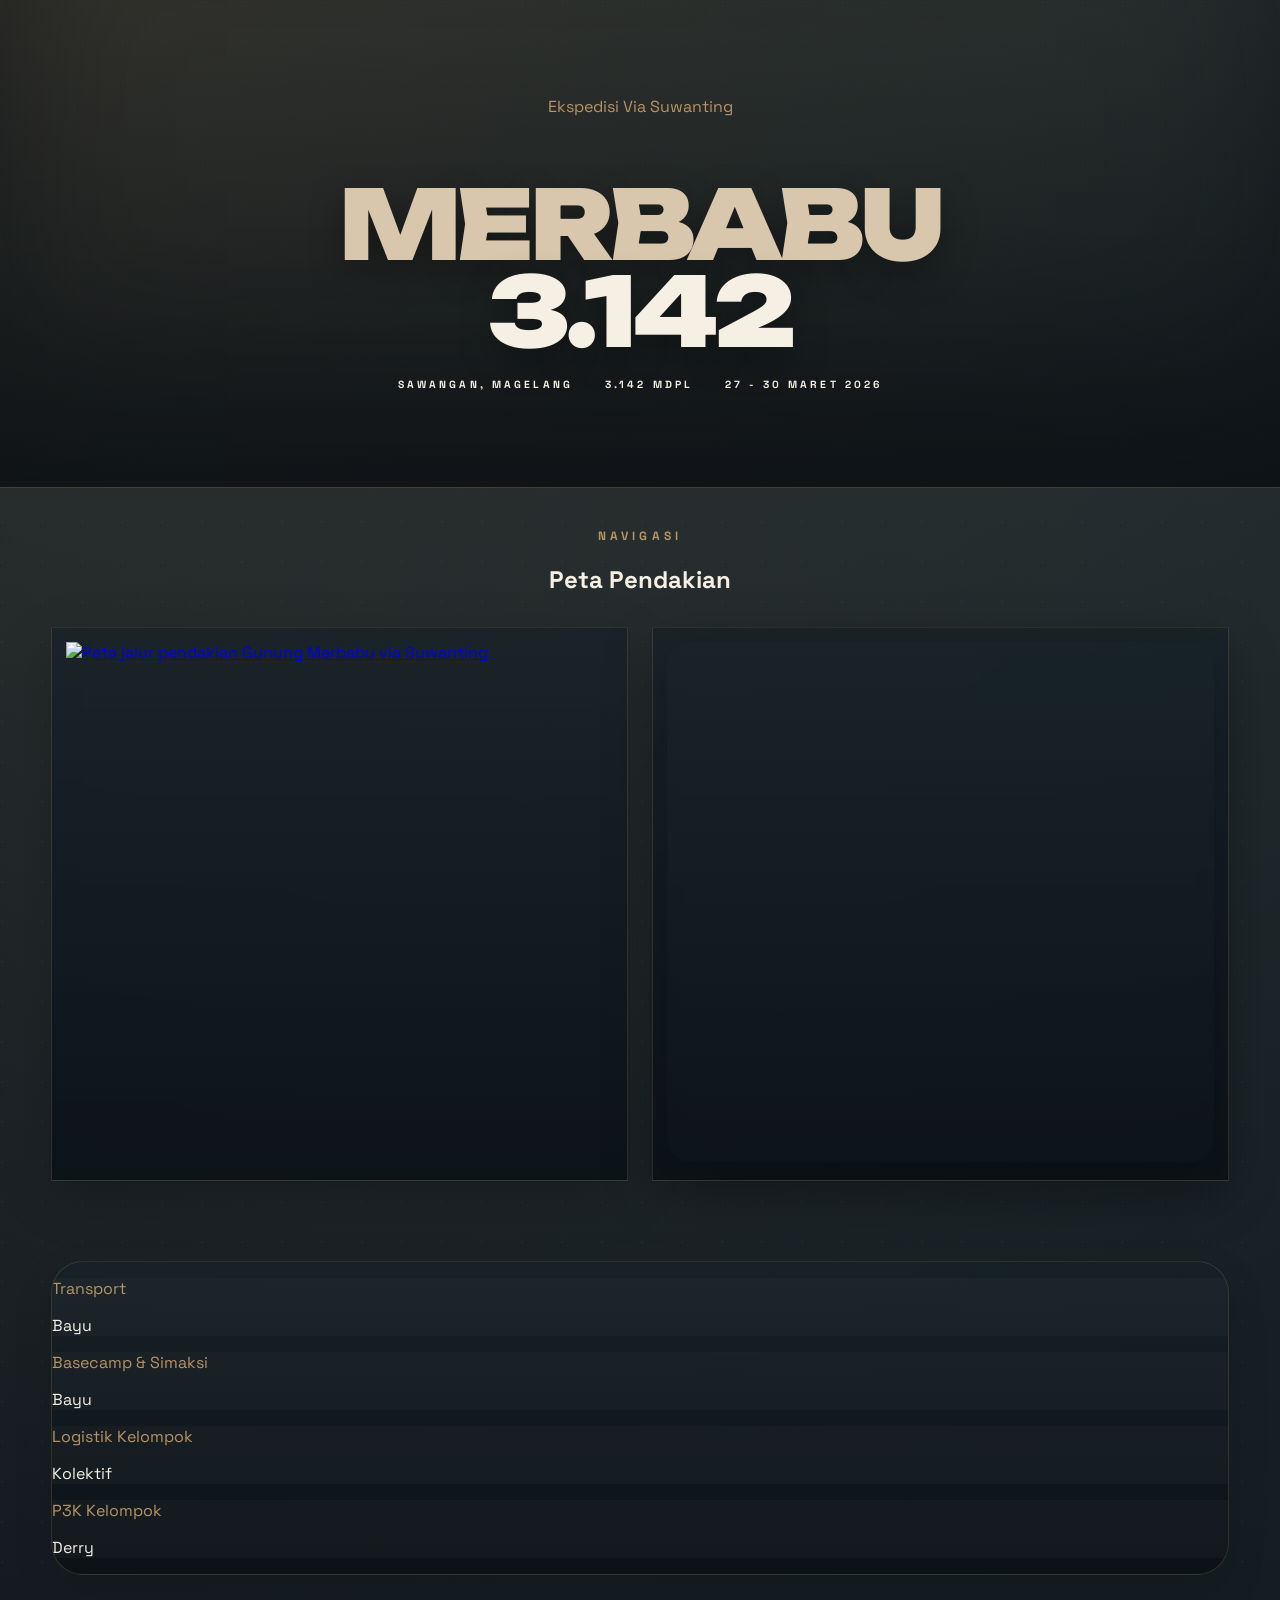
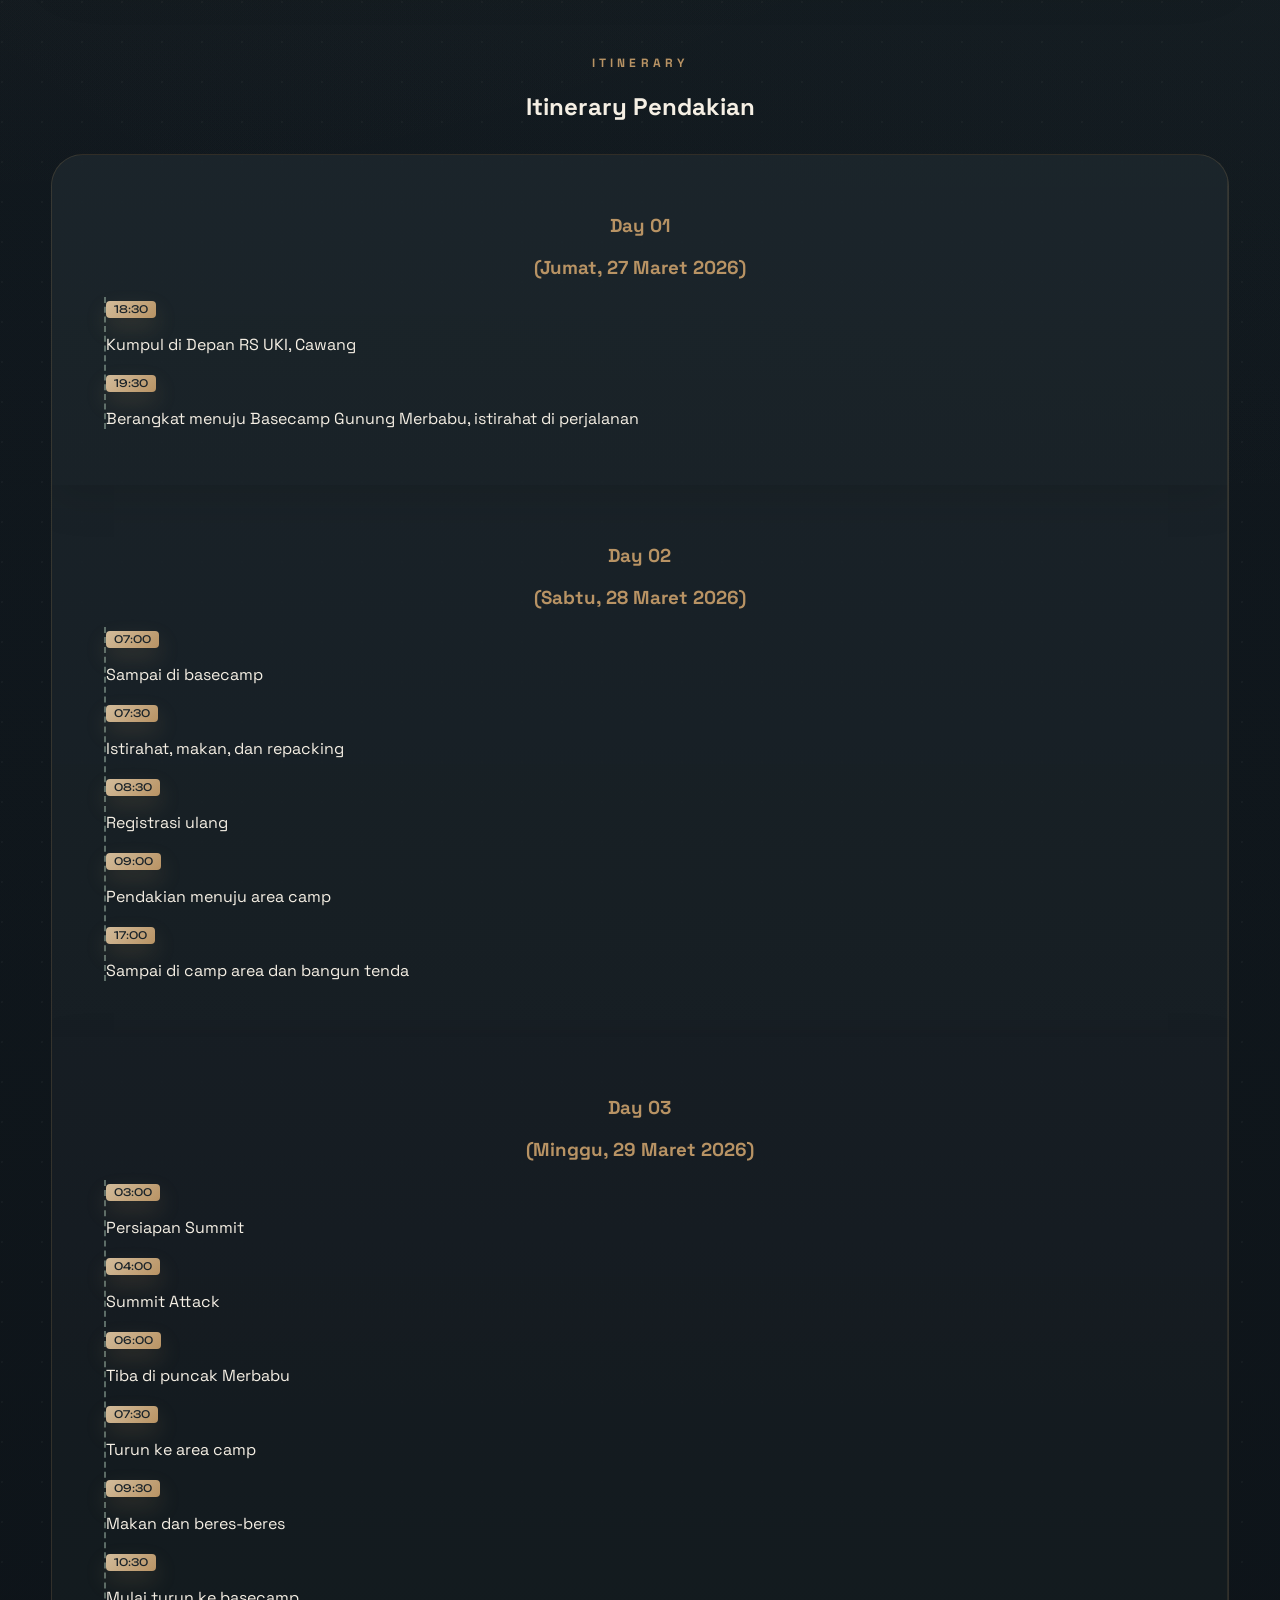
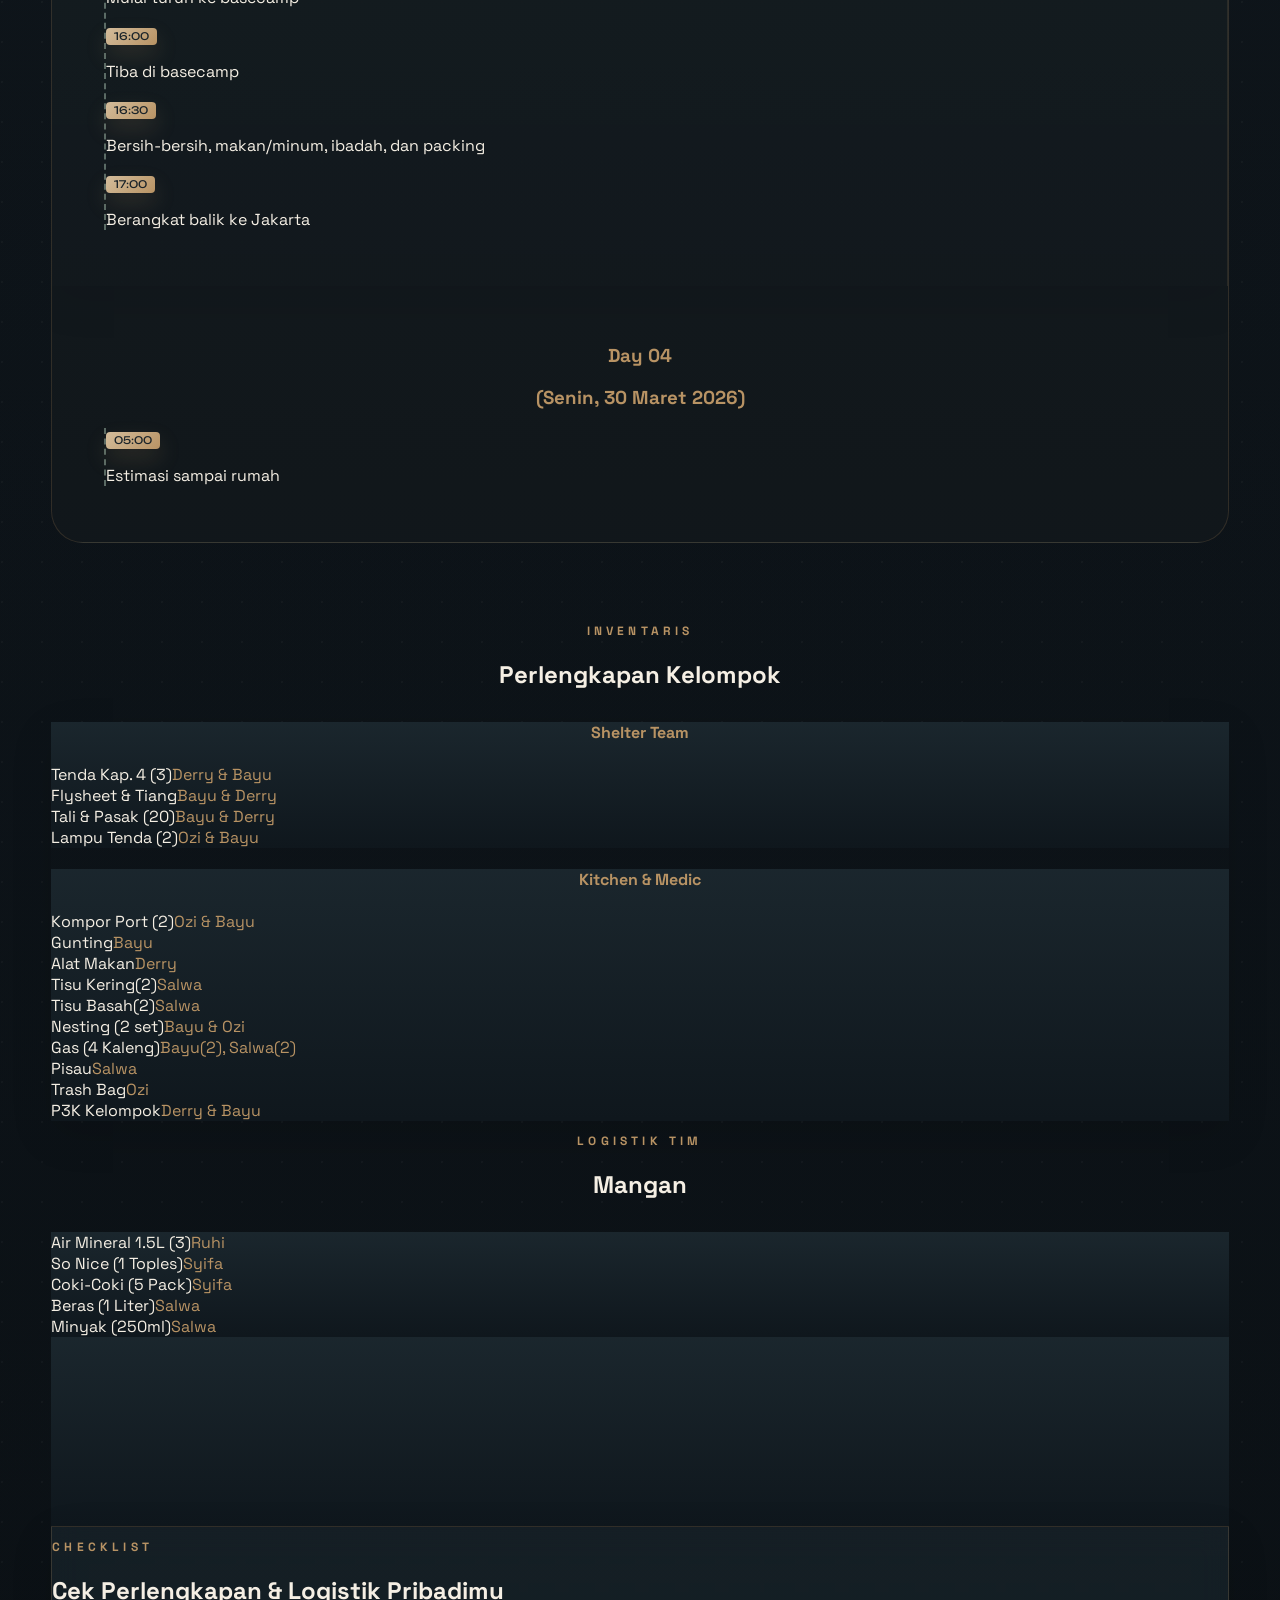
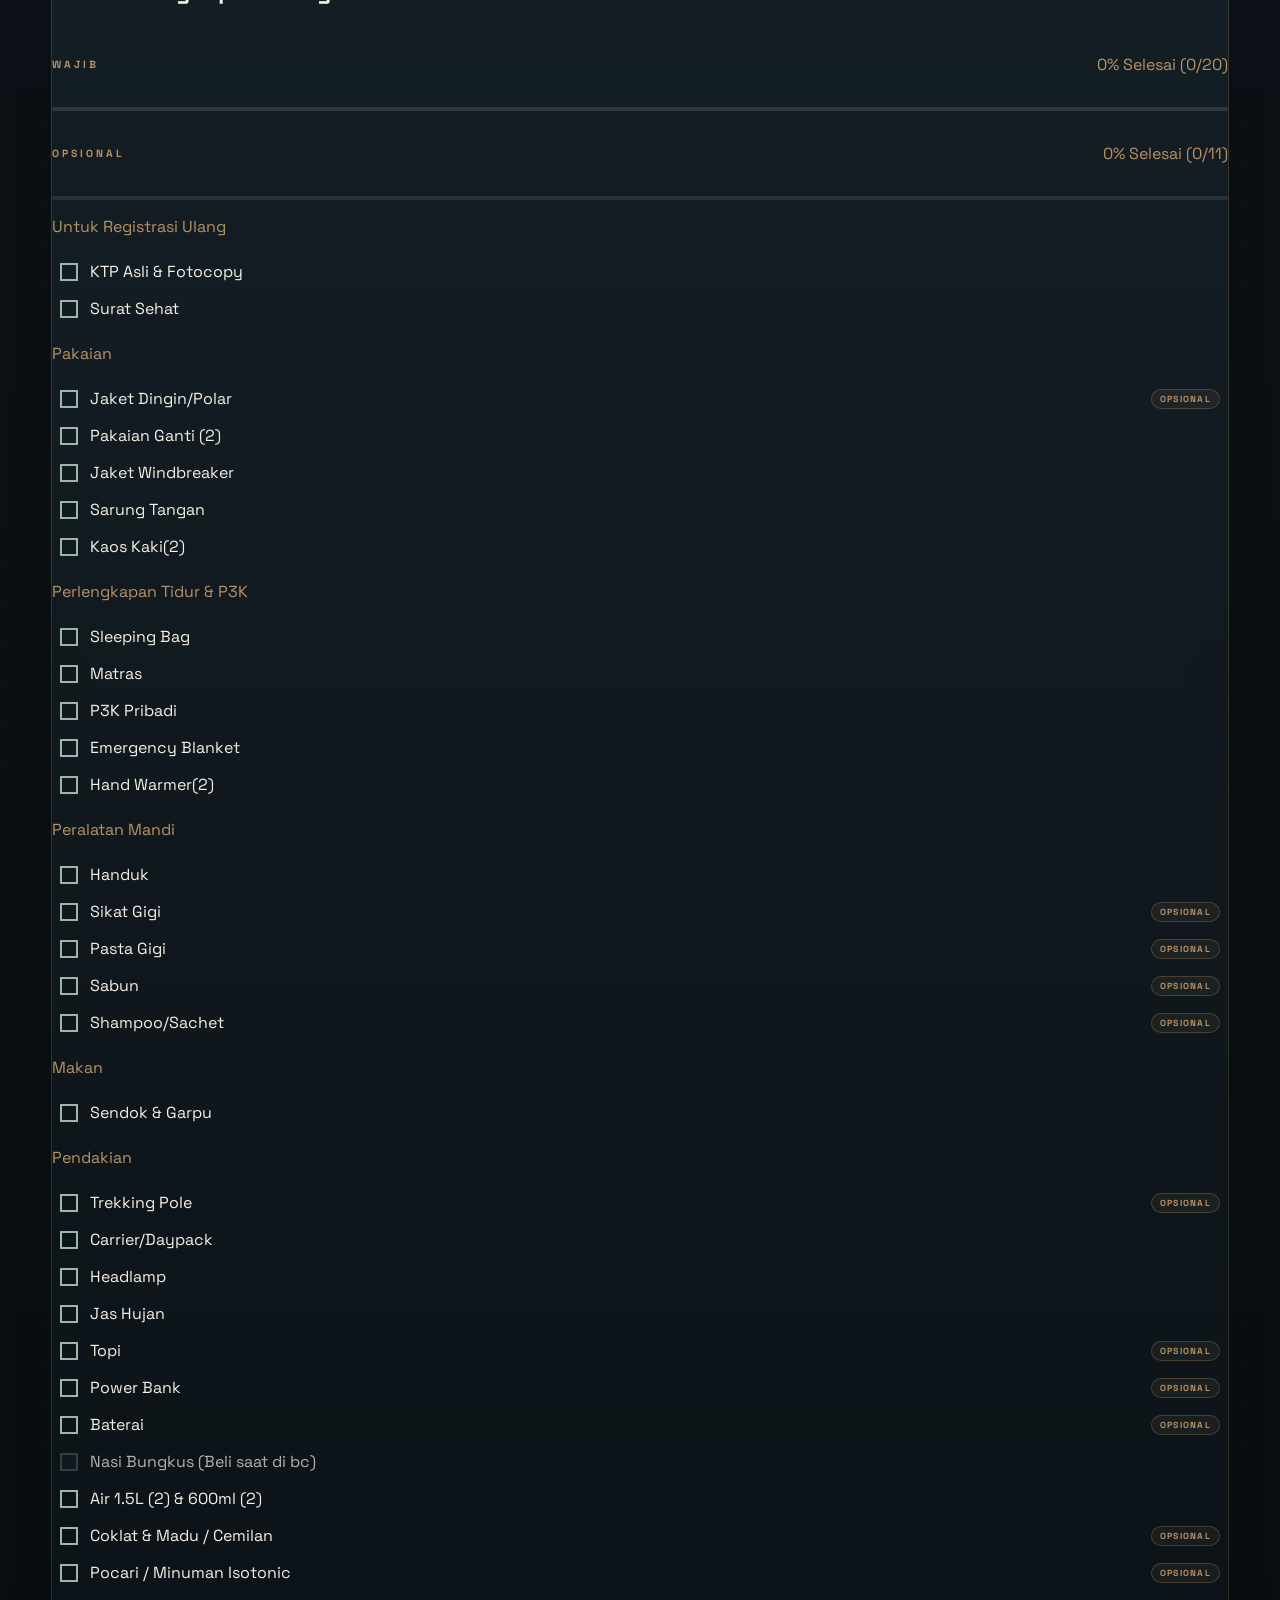
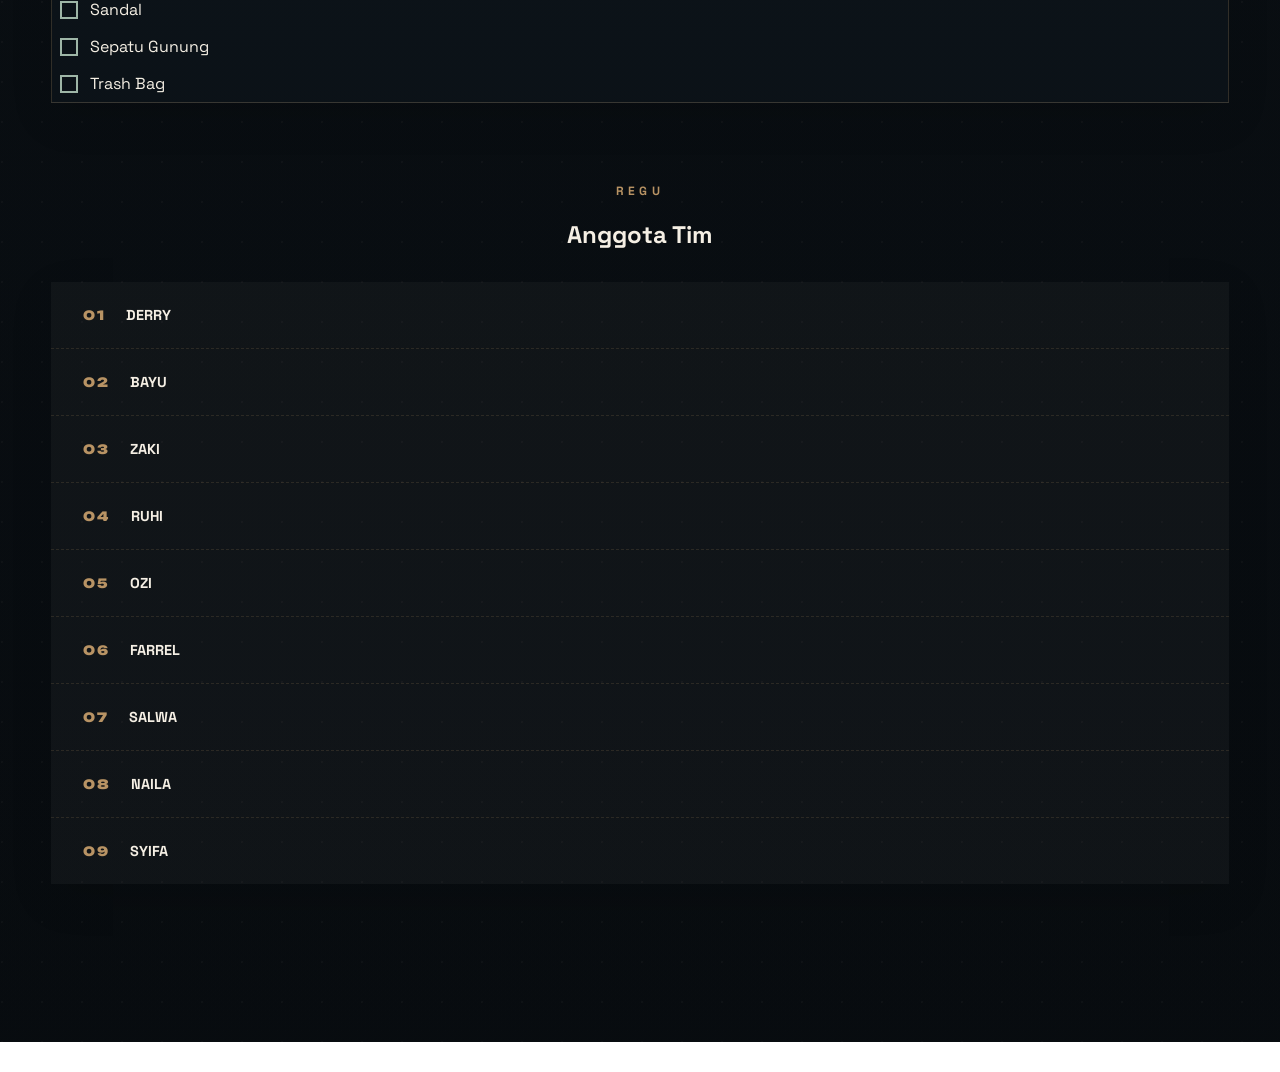
==== commit 1bbd93f4: "Use custom share image v1" ====
--- a/index.html
+++ b/index.html
@@ -168,15 +168,6 @@
             <h2 class="text-4xl font-black uppercase text-center">
               Itinerary Pendakian
             </h2>
-            <div class="section-actions">
-              <button
-                class="action-button"
-                id="downloadItineraryBtn"
-                type="button"
-              >
-                Download PDF
-              </button>
-            </div>
           </div>
 
           <div
@@ -1159,133 +1150,6 @@
         </footer>
       </main>
 
-      <section class="print-itinerary-sheet" aria-hidden="true">
-        <div class="print-sheet-page print-sheet-page-map">
-          <div class="print-sheet-header">
-            <p class="print-sheet-kicker">Ekspedisi Via Suwanting</p>
-            <h1 class="print-sheet-title">Itinerary Pendakian Merbabu</h1>
-            <p class="print-sheet-meta">
-              Sawangan, Magelang • 3.142 MDPL • 27 - 30 Maret 2026
-            </p>
-          </div>
-
-          <div class="print-map-panel">
-            <p class="print-block-kicker">Peta</p>
-            <img
-              src="https://tngunungmerbabu.org/wp-content/uploads/2021/03/Jalur-Suwanting-1.jpeg"
-              alt="Peta jalur pendakian Gunung Merbabu via Suwanting"
-            />
-          </div>
-        </div>
-
-        <div class="print-sheet-page print-sheet-page-itinerary">
-          <div class="print-timeline-panel">
-            <p class="print-block-kicker">Itinerary</p>
-            <div class="print-timeline-grid">
-              <article class="print-day-card">
-                <h3>Day 01</h3>
-                <p class="print-day-date">Jumat, 27 Maret 2026</p>
-                <div class="print-day-items">
-                  <div class="print-day-item">
-                    <span>18:30</span>
-                    <p>Kumpul di Depan RS UKI, Cawang</p>
-                  </div>
-                  <div class="print-day-item">
-                    <span>19:30</span>
-                    <p>
-                      Berangkat menuju Basecamp Gunung Merbabu, istirahat di
-                      perjalanan
-                    </p>
-                  </div>
-                </div>
-              </article>
-
-              <article class="print-day-card">
-                <h3>Day 02</h3>
-                <p class="print-day-date">Sabtu, 28 Maret 2026</p>
-                <div class="print-day-items">
-                  <div class="print-day-item">
-                    <span>07:00</span>
-                    <p>Sampai di basecamp</p>
-                  </div>
-                  <div class="print-day-item">
-                    <span>07:30</span>
-                    <p>Istirahat, makan, dan repacking</p>
-                  </div>
-                  <div class="print-day-item">
-                    <span>08:30</span>
-                    <p>Registrasi ulang</p>
-                  </div>
-                  <div class="print-day-item">
-                    <span>09:00</span>
-                    <p>Pendakian menuju area camp</p>
-                  </div>
-                  <div class="print-day-item">
-                    <span>17:00</span>
-                    <p>Sampai di camp area dan bangun tenda</p>
-                  </div>
-                </div>
-              </article>
-
-              <article class="print-day-card print-day-card-wide">
-                <h3>Day 03</h3>
-                <p class="print-day-date">Minggu, 29 Maret 2026</p>
-                <div class="print-day-items">
-                  <div class="print-day-item">
-                    <span>03:00</span>
-                    <p>Persiapan Summit</p>
-                  </div>
-                  <div class="print-day-item">
-                    <span>04:00</span>
-                    <p>Summit Attack</p>
-                  </div>
-                  <div class="print-day-item">
-                    <span>06:00</span>
-                    <p>Tiba di puncak Merbabu</p>
-                  </div>
-                  <div class="print-day-item">
-                    <span>07:30</span>
-                    <p>Turun ke area camp</p>
-                  </div>
-                  <div class="print-day-item">
-                    <span>09:30</span>
-                    <p>Makan dan beres-beres</p>
-                  </div>
-                  <div class="print-day-item">
-                    <span>10:30</span>
-                    <p>Mulai turun ke basecamp</p>
-                  </div>
-                  <div class="print-day-item">
-                    <span>16:00</span>
-                    <p>Tiba di basecamp</p>
-                  </div>
-                  <div class="print-day-item">
-                    <span>16:30</span>
-                    <p>Bersih-bersih, makan/minum, ibadah, dan packing</p>
-                  </div>
-                  <div class="print-day-item">
-                    <span>17:00</span>
-                    <p>Berangkat balik ke Jakarta</p>
-                  </div>
-                </div>
-              </article>
-
-              <article class="print-day-card">
-                <h3>Day 04</h3>
-                <p class="print-day-date">Senin, 30 Maret 2026</p>
-                <div class="print-day-items">
-                  <div class="print-day-item">
-                    <span>05:00</span>
-                    <p>Estimasi sampai rumah</p>
-                  </div>
-                </div>
-              </article>
-            </div>
-          </div>
-        </div>
-      </section>
-    </div>
-
     <script>
       // Intersection Observer for scroll animations
       const observerOptions = {
@@ -1357,9 +1221,6 @@
 
         // Checklist progress tracker
         const checklistItems = document.querySelectorAll(".checklist-item");
-        const downloadItineraryBtn = document.getElementById(
-          "downloadItineraryBtn",
-        );
         const mobileMenuToggle = document.getElementById("mobileMenuToggle");
         const mobileNav = document.getElementById("mobileNav");
         const mobileNavClose = document.getElementById("mobileNavClose");
@@ -1437,16 +1298,6 @@
           });
         });
 
-        downloadItineraryBtn?.addEventListener("click", () => {
-          setMobileMenuState(false);
-          document.body.classList.add("printing-itinerary");
-          window.print();
-        });
-
-        window.addEventListener("afterprint", () => {
-          document.body.classList.remove("printing-itinerary");
-        });
-
         // Parallax effect on scroll
         let ticking = false;
         window.addEventListener("scroll", () => {
--- a/style.css
+++ b/style.css
@@ -770,121 +770,6 @@
   margin: 0;
 }
 
-.print-itinerary-sheet {
-  display: none;
-}
-
-.print-sheet-page {
-  width: 100%;
-}
-
-.print-sheet-header,
-.print-map-panel,
-.print-timeline-panel,
-.print-day-card {
-  background: linear-gradient(
-    180deg,
-    rgba(23, 34, 41, 0.98),
-    rgba(11, 17, 22, 1)
-  );
-  color: var(--sand);
-}
-
-.print-sheet-kicker,
-.print-block-kicker {
-  margin: 0 0 0.6rem;
-  color: var(--earth-brown);
-  font-size: 0.7rem;
-  font-weight: 700;
-  letter-spacing: 0.28em;
-  text-transform: uppercase;
-}
-
-.print-sheet-title {
-  margin: 0;
-  font-family: "Unbounded", sans-serif;
-  font-size: 2.2rem;
-  font-weight: 900;
-  letter-spacing: -0.04em;
-  text-transform: uppercase;
-}
-
-.print-sheet-meta,
-.print-day-date {
-  margin: 0.6rem 0 0;
-  color: rgba(245, 239, 228, 0.8);
-  font-size: 0.8rem;
-  font-weight: 700;
-  letter-spacing: 0.08em;
-  text-transform: uppercase;
-}
-
-.print-map-panel img {
-  width: 100%;
-  border-radius: 1.2rem;
-  display: block;
-}
-
-.print-timeline-grid {
-  display: grid;
-  grid-template-columns: repeat(2, minmax(0, 1fr));
-  gap: 1rem;
-}
-
-.print-day-card-wide {
-  grid-column: 1 / -1;
-}
-
-.print-day-card {
-  padding: 1.25rem;
-  border: 1px solid rgba(184, 147, 100, 0.16);
-  border-radius: 1.2rem;
-}
-
-.print-day-card h3 {
-  margin: 0;
-  color: var(--earth-brown);
-  font-size: 0.9rem;
-  font-weight: 900;
-  letter-spacing: 0.2em;
-  text-transform: uppercase;
-}
-
-.print-day-items {
-  display: flex;
-  flex-direction: column;
-  gap: 0.75rem;
-  margin-top: 1rem;
-}
-
-.print-day-item {
-  display: grid;
-  grid-template-columns: 4rem 1fr;
-  gap: 0.85rem;
-  align-items: start;
-}
-
-.print-day-item span {
-  display: inline-flex;
-  justify-content: center;
-  align-items: center;
-  min-height: 1.8rem;
-  padding: 0.2rem 0.45rem;
-  border-radius: 0.6rem;
-  background: linear-gradient(135deg, var(--earth-brown), #d0b38d);
-  color: var(--stone-deep);
-  font-size: 0.7rem;
-  font-weight: 800;
-}
-
-.print-day-item p {
-  margin: 0;
-  font-size: 0.82rem;
-  font-weight: 700;
-  line-height: 1.4;
-  text-transform: uppercase;
-}
-
 @media (max-width: 1024px) {
   .day-card {
     border-right: none;
@@ -975,162 +860,3 @@
     padding-top: 2rem;
   }
 }
-
-@media print {
-  @page {
-    size: A4 portrait;
-    margin: 10mm;
-  }
-
-  html,
-  body {
-    background: #ffffff !important;
-    color: #1b2329 !important;
-    overflow: visible !important;
-  }
-
-  body {
-    max-width: none;
-    min-height: auto;
-  }
-
-  body.printing-itinerary .page-shell > header,
-  body.printing-itinerary main,
-  body.printing-itinerary .site-footer {
-    display: none !important;
-  }
-
-  body.printing-itinerary .print-itinerary-sheet {
-    display: block !important;
-    width: 100%;
-    padding: 0;
-    color: #1b2329 !important;
-  }
-
-  .mobile-menu-toggle,
-  .mobile-nav,
-  .mobile-nav-backdrop {
-    display: none !important;
-  }
-
-  .print-sheet-header,
-  .print-map-panel,
-  .print-timeline-panel,
-  .print-day-card {
-    background: #ffffff !important;
-    color: #1b2329 !important;
-    box-shadow: none !important;
-  }
-
-  .print-sheet-header {
-    padding: 0 0 0.8rem;
-    border: 0;
-    border-bottom: 2px solid #b89364;
-    border-radius: 0;
-    margin-bottom: 0.9rem;
-  }
-
-  .print-map-panel,
-  .print-timeline-panel {
-    padding: 0;
-    border: 0;
-    border-radius: 0;
-    margin-bottom: 0.9rem;
-  }
-
-  .print-sheet-page-map {
-    page-break-after: always;
-    break-after: page;
-  }
-
-  .print-sheet-page-itinerary {
-    page-break-before: avoid;
-  }
-
-  .print-sheet-kicker,
-  .print-block-kicker {
-    color: #8d6b42 !important;
-    font-size: 0.62rem;
-    letter-spacing: 0.22em;
-    margin-bottom: 0.35rem;
-  }
-
-  .print-sheet-title {
-    color: #182229 !important;
-    font-size: 1.7rem;
-    line-height: 1.05;
-    text-align: left;
-  }
-
-  .print-sheet-meta,
-  .print-day-date {
-    color: #55626a !important;
-    font-size: 0.68rem;
-    letter-spacing: 0.08em;
-  }
-
-  .print-map-panel img {
-    max-height: 238mm;
-    height: auto;
-    object-fit: contain;
-    border: 1px solid #d8c4aa;
-    border-radius: 0.75rem;
-  }
-
-  .print-timeline-grid {
-    grid-template-columns: repeat(2, minmax(0, 1fr));
-    gap: 0.45rem;
-  }
-
-  .print-day-card {
-    padding: 0.58rem 0.68rem;
-    border: 1px solid #d8c4aa;
-    border-radius: 0.65rem;
-    break-inside: avoid;
-    page-break-inside: avoid;
-  }
-
-  .print-day-card h3 {
-    color: #8d6b42 !important;
-    font-size: 0.68rem;
-    letter-spacing: 0.13em;
-    text-align: left;
-  }
-
-  .print-day-items {
-    gap: 0.33rem;
-    margin-top: 0.5rem;
-  }
-
-  .print-day-item {
-    grid-template-columns: 2.8rem 1fr;
-    gap: 0.45rem;
-  }
-
-  .print-day-item span {
-    min-height: 1.2rem;
-    padding: 0.1rem 0.25rem;
-    border-radius: 0.35rem;
-    background: #f0dfca !important;
-    color: #5f4423 !important;
-    font-size: 0.5rem;
-    font-weight: 800;
-  }
-
-  .print-day-item p {
-    color: #1b2329 !important;
-    font-size: 0.56rem;
-    line-height: 1.12;
-    text-transform: uppercase;
-  }
-
-  .print-itinerary-sheet,
-  .print-sheet-header,
-  .print-map-panel,
-  .print-timeline-panel,
-  .print-day-card,
-  .print-day-item span {
-    -webkit-print-color-adjust: exact;
-    print-color-adjust: exact;
-  }
-}
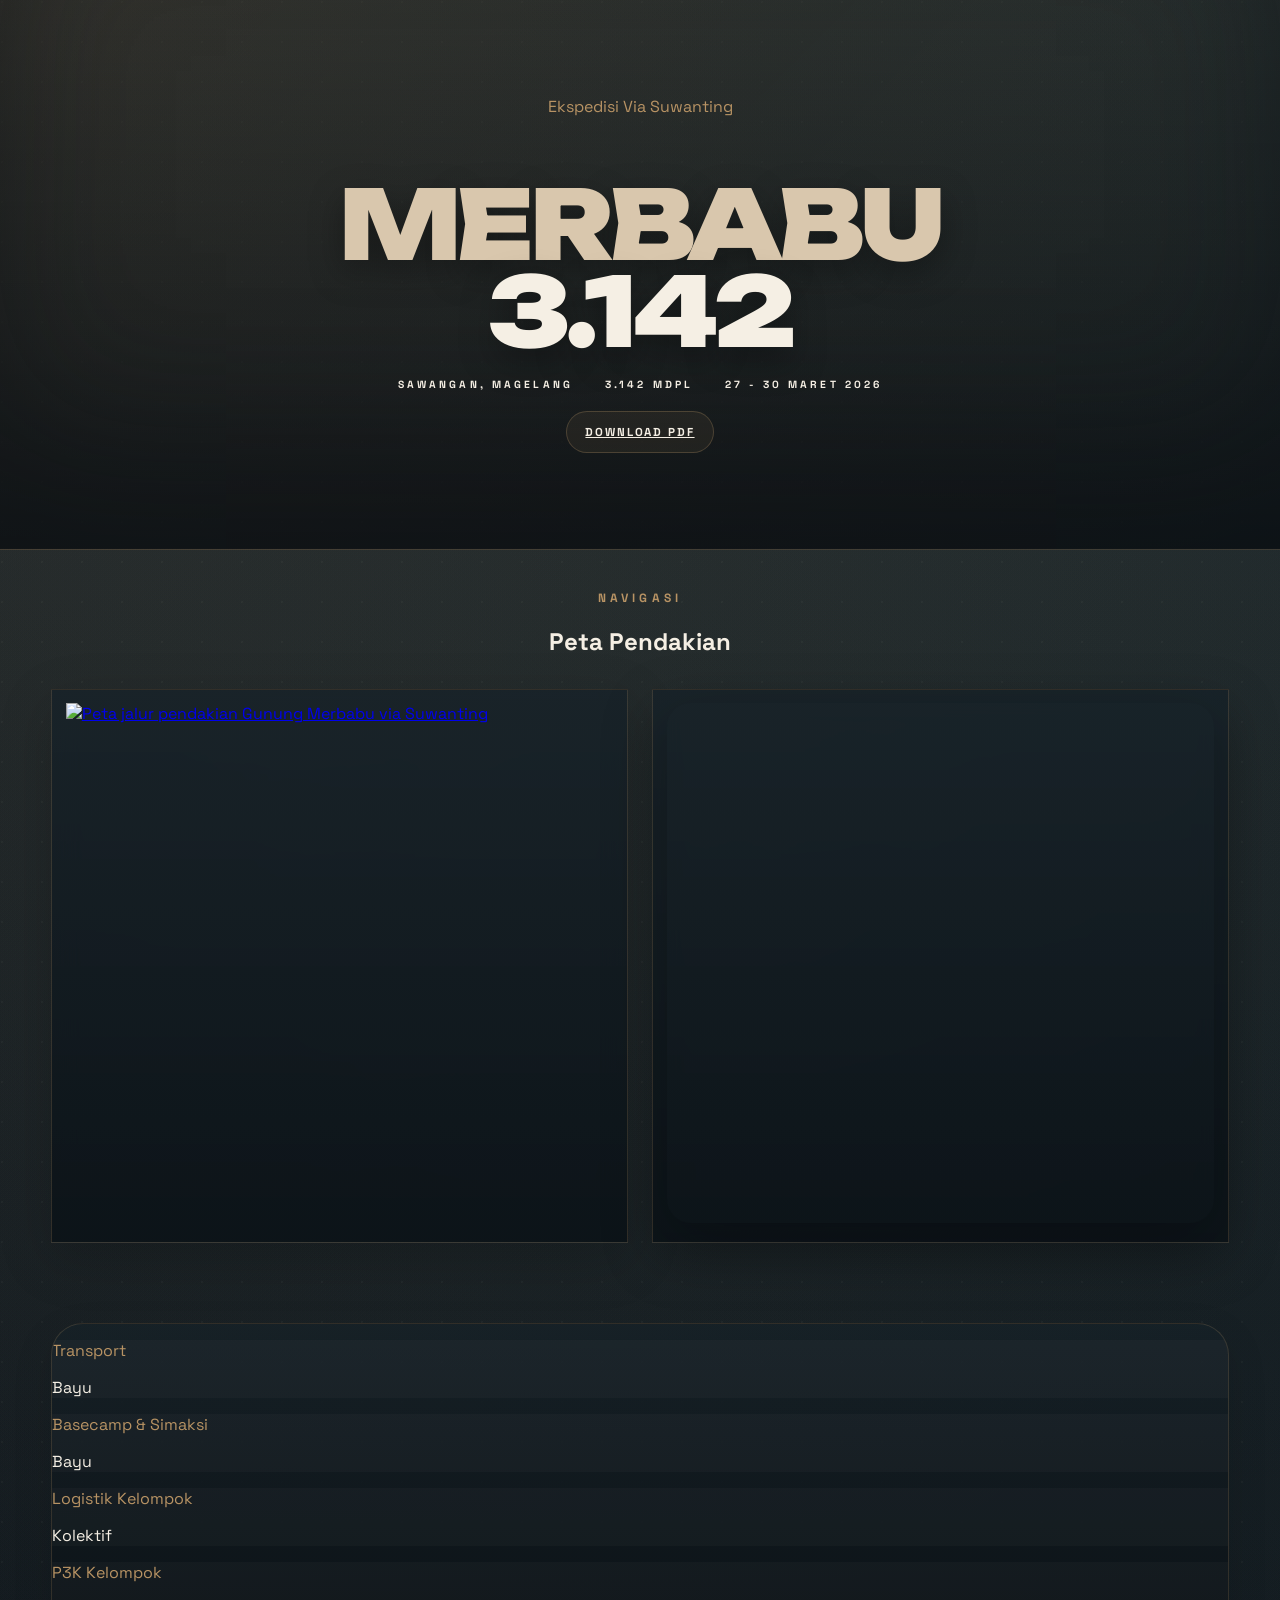
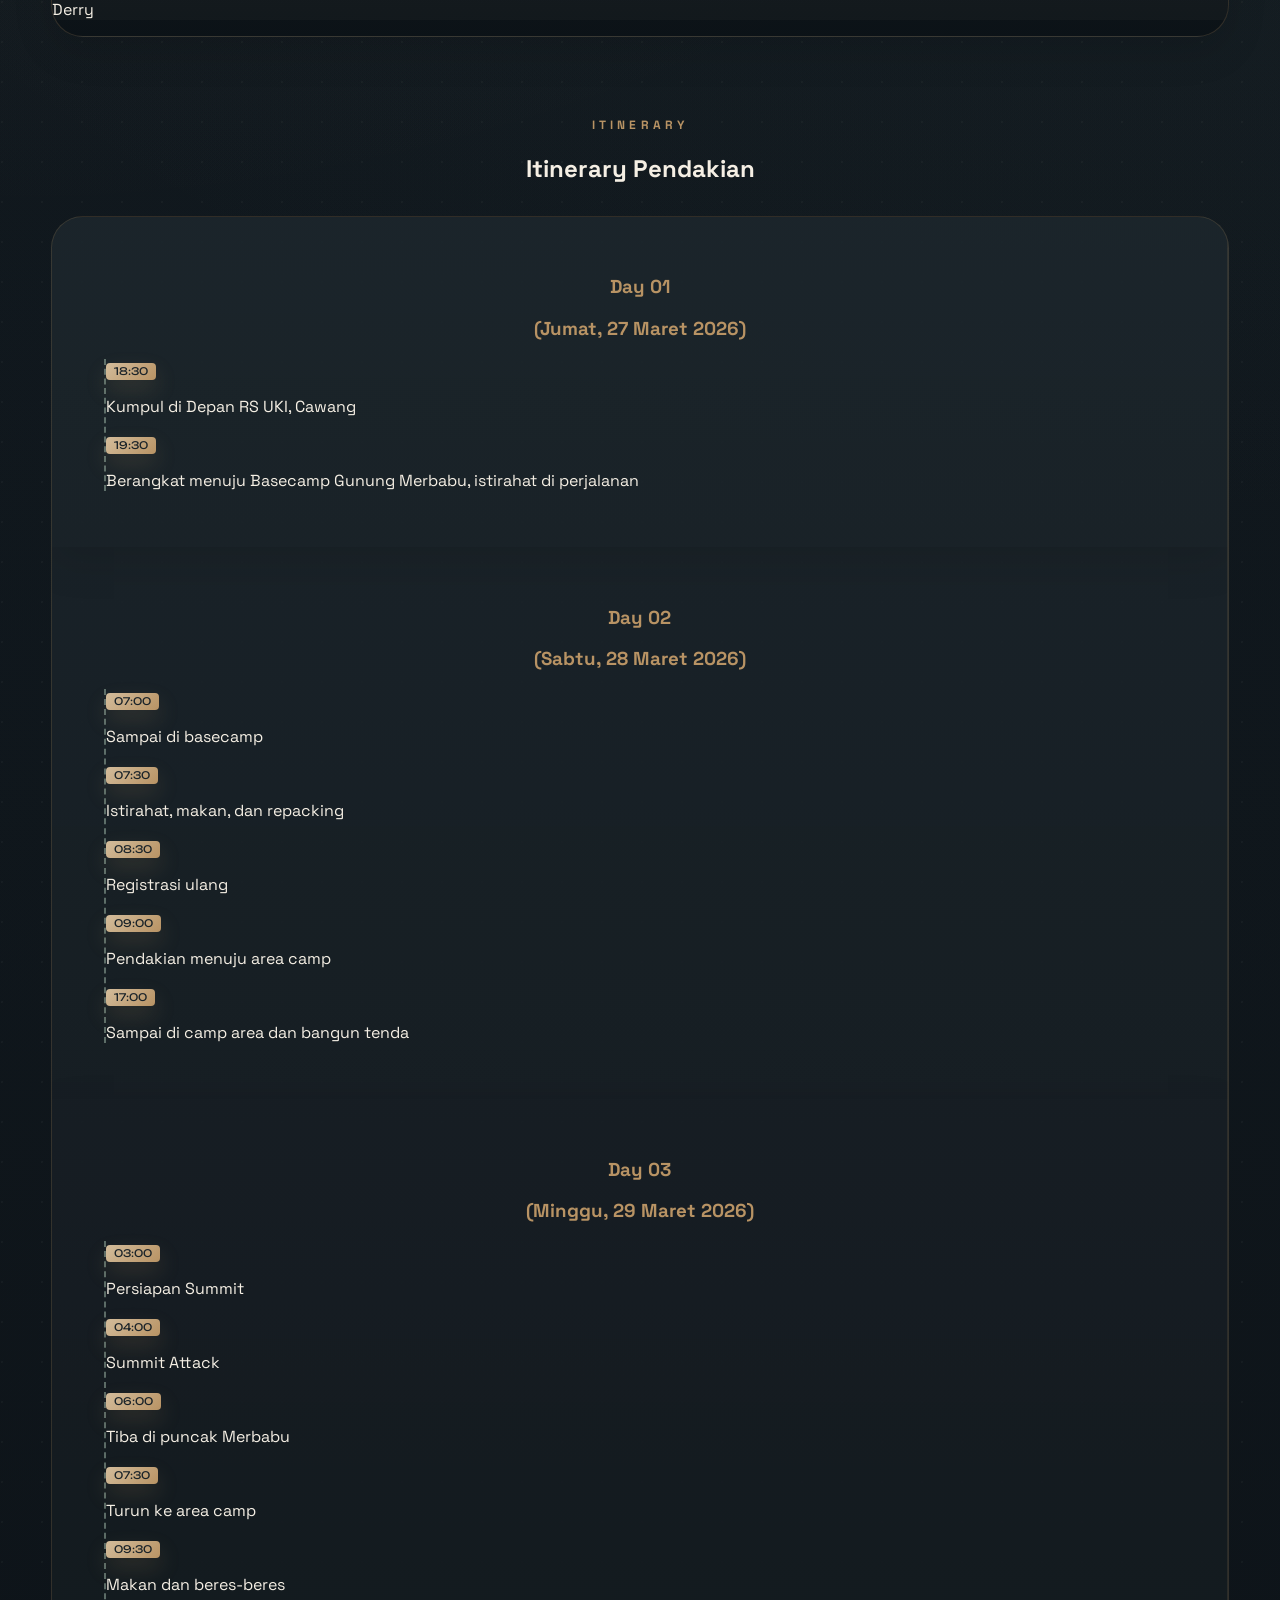
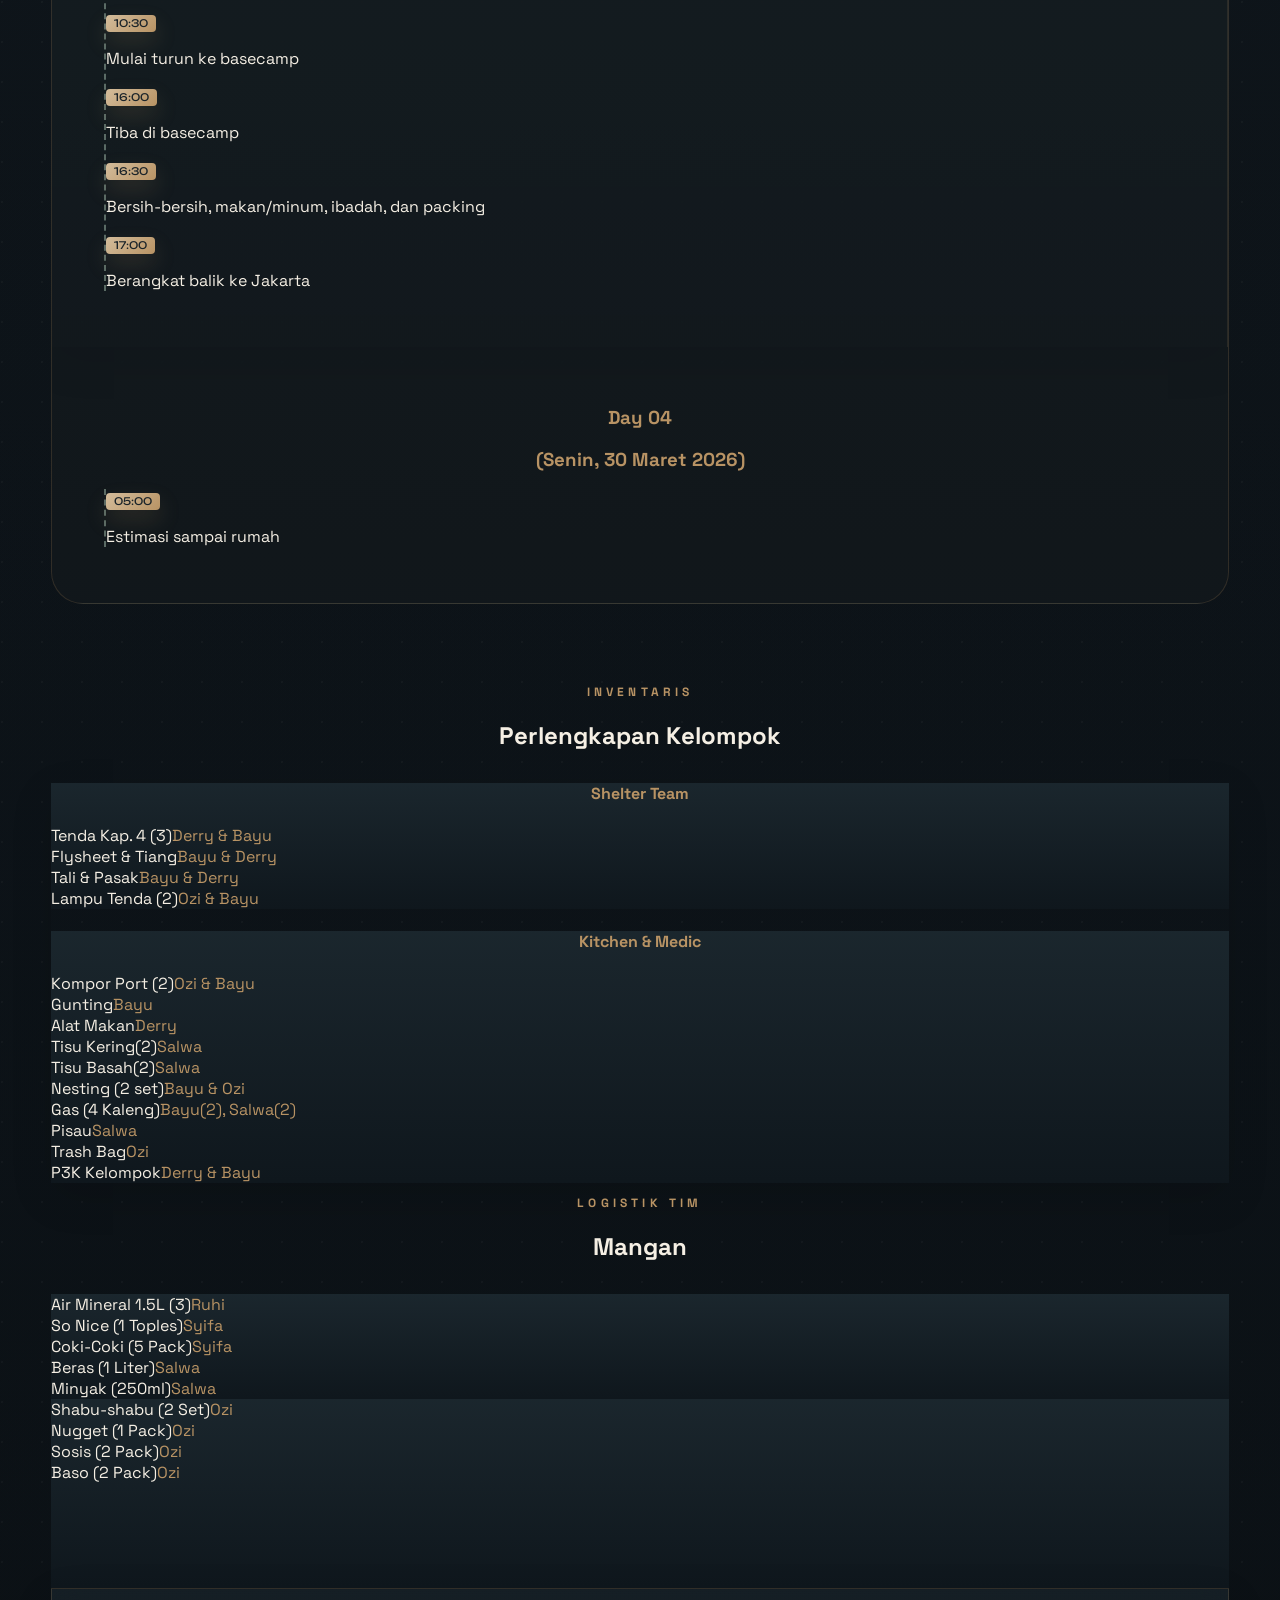
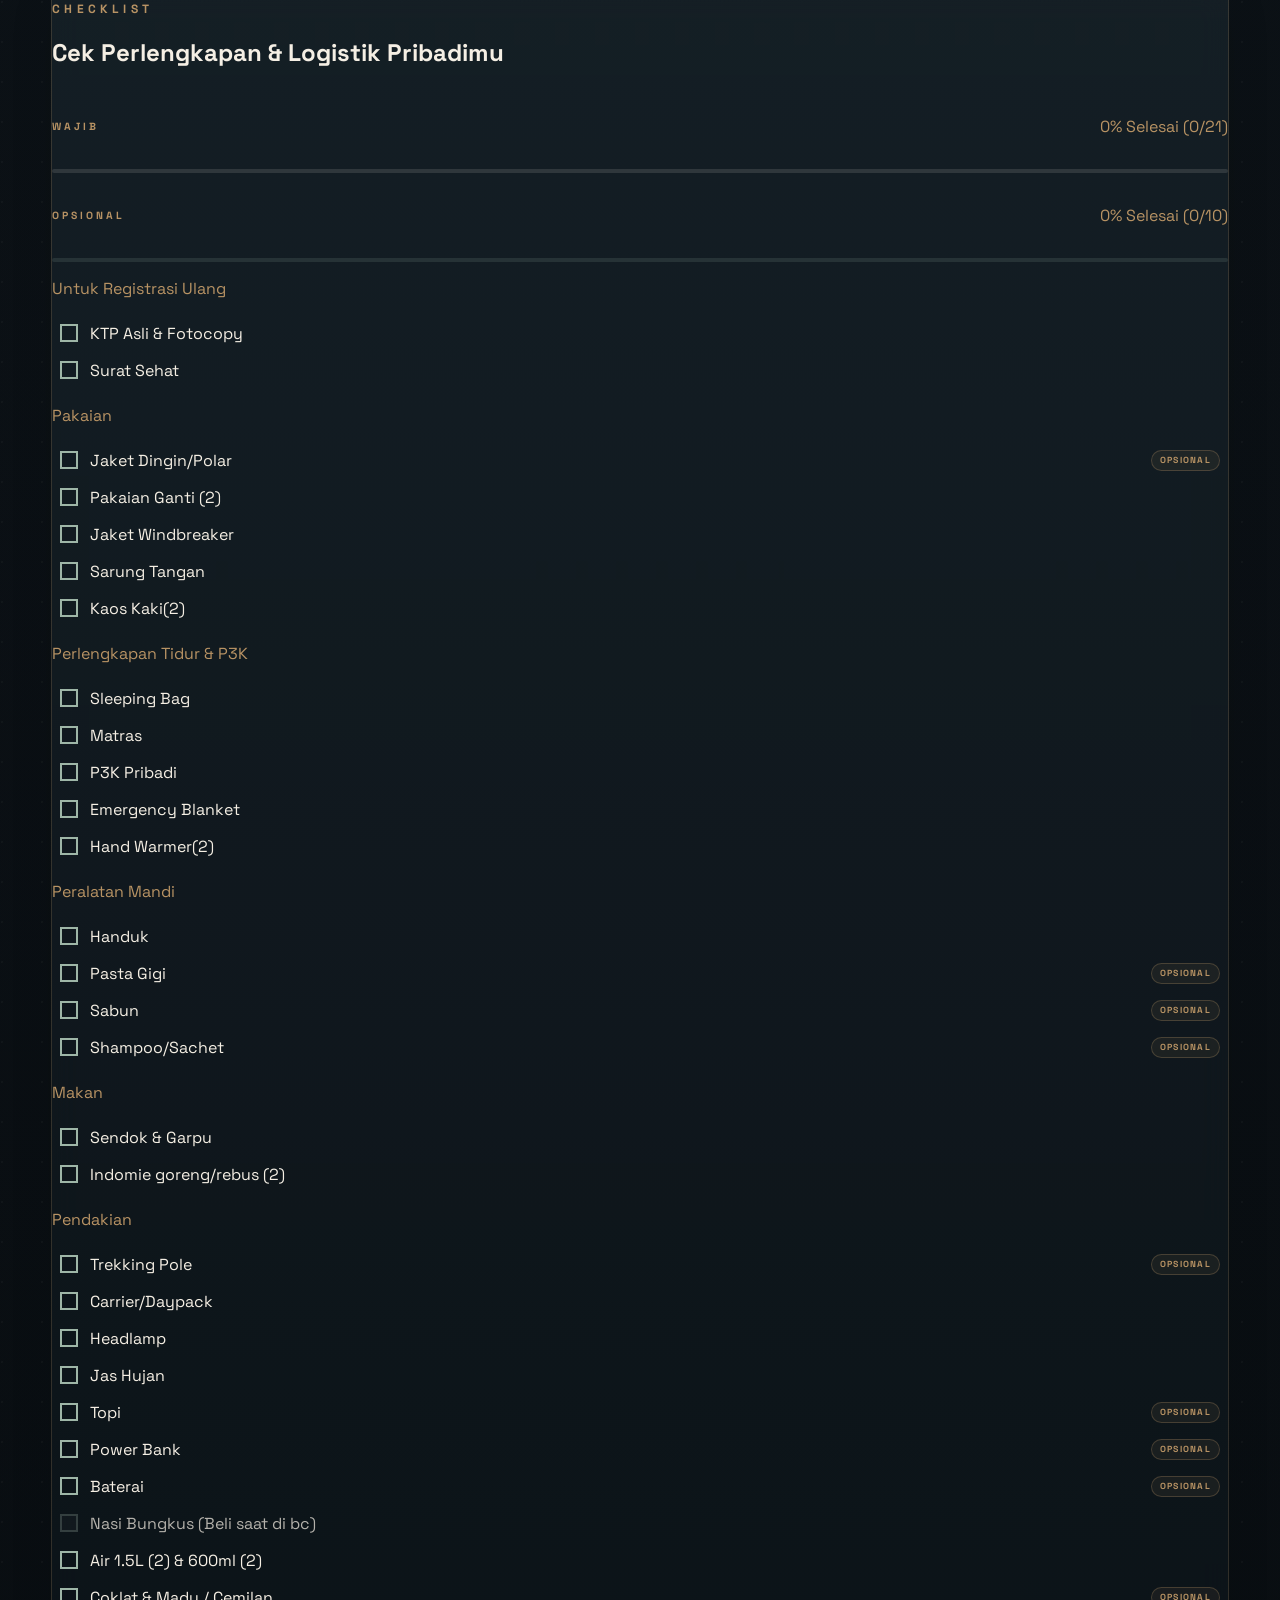
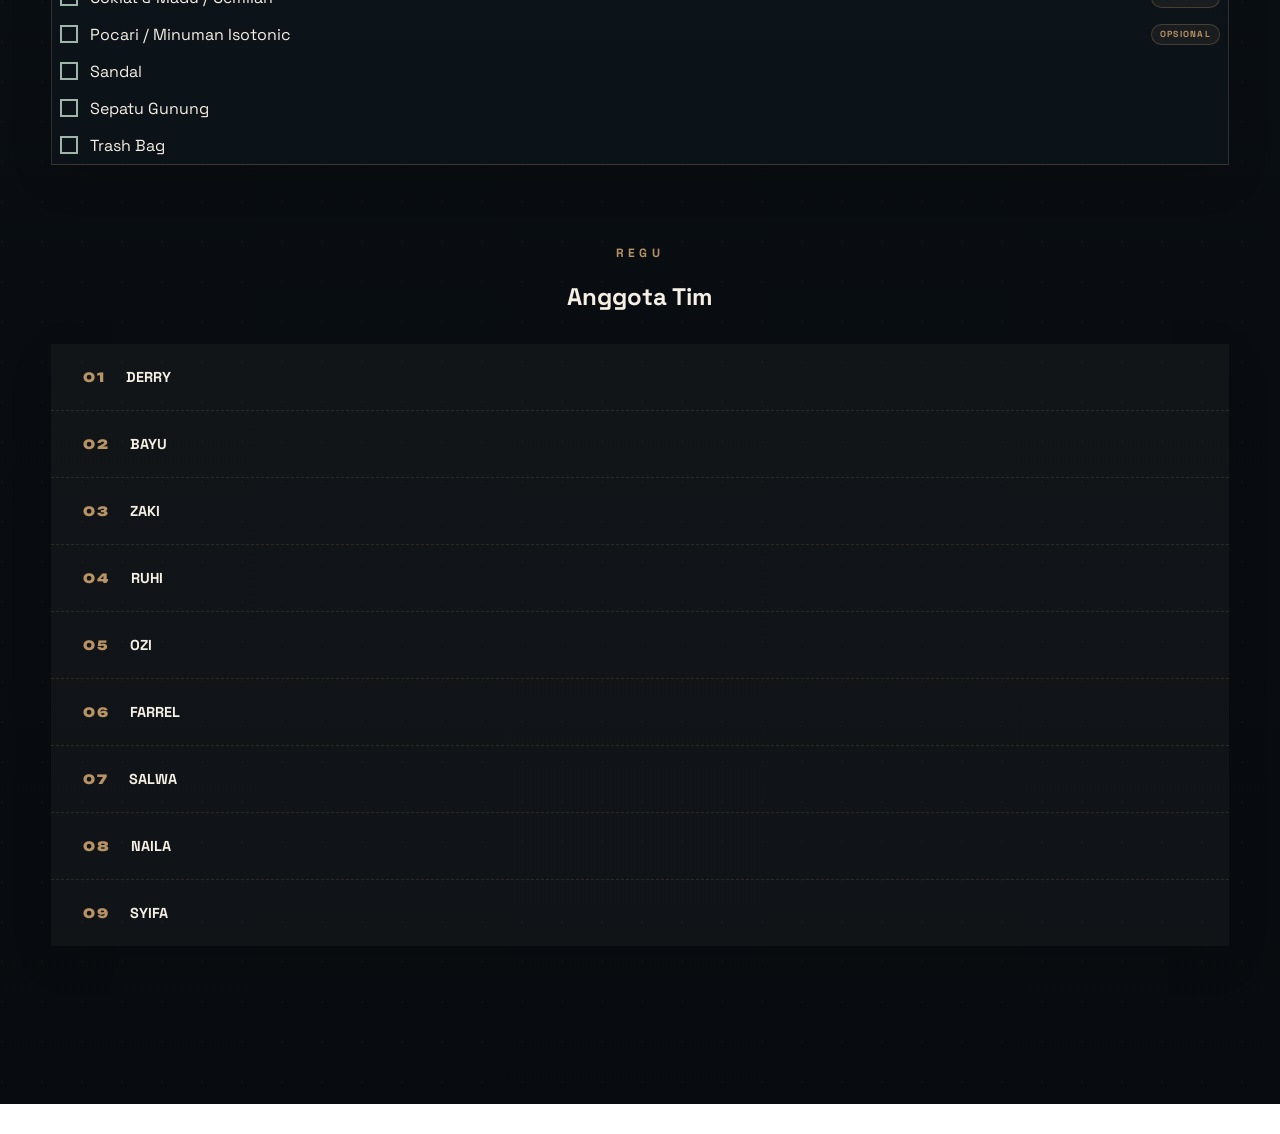
==== commit 74edb2ff: "add button download" ====
--- a/index.html
+++ b/index.html
@@ -95,6 +95,16 @@
             <span>3.142 MDPL</span>
             <span>27 - 30 Maret 2026</span>
           </div>
+          <div class="section-actions fade-in">
+            <a
+              class="action-button"
+              href="pdf.html"
+              target="_blank"
+              rel="noopener noreferrer"
+              aria-label="Buka versi PDF"
+              >Download PDF</a
+            >
+          </div>
         </div>
       </header>
 
@@ -417,7 +427,7 @@
                   <div
                     class="flex justify-between items-center text-sm font-medium gear-item"
                   >
-                    <span>Tali & Pasak (20)</span
+                    <span>Tali & Pasak</span
                     ><span class="text-[10px] font-black uppercase text-moss"
                       >Bayu & Derry</span
                     >
@@ -878,16 +888,6 @@
                         data-kind="optional"
                       /><span class="custom-check"></span
                       ><span class="text-xs font-bold uppercase"
-                        >Sikat Gigi</span
-                      ><span class="optional-badge">Opsional</span></label
-                    >
-                    <label class="check-container optional-item"
-                      ><input
-                        type="checkbox"
-                        class="checklist-item"
-                        data-kind="optional"
-                      /><span class="custom-check"></span
-                      ><span class="text-xs font-bold uppercase"
                         >Pasta Gigi</span
                       ><span class="optional-badge">Opsional</span></label
                     >
@@ -928,6 +928,16 @@
                       /><span class="custom-check"></span
                       ><span class="text-xs font-bold uppercase"
                         >Sendok & Garpu</span
+                      ></label
+                    >
+                    <label class="check-container"
+                      ><input
+                        type="checkbox"
+                        class="checklist-item"
+                        data-kind="required"
+                      /><span class="custom-check"></span
+                      ><span class="text-xs font-bold uppercase"
+                        >Indomie goreng/rebus (2)</span
                       ></label
                     >
                   </div>
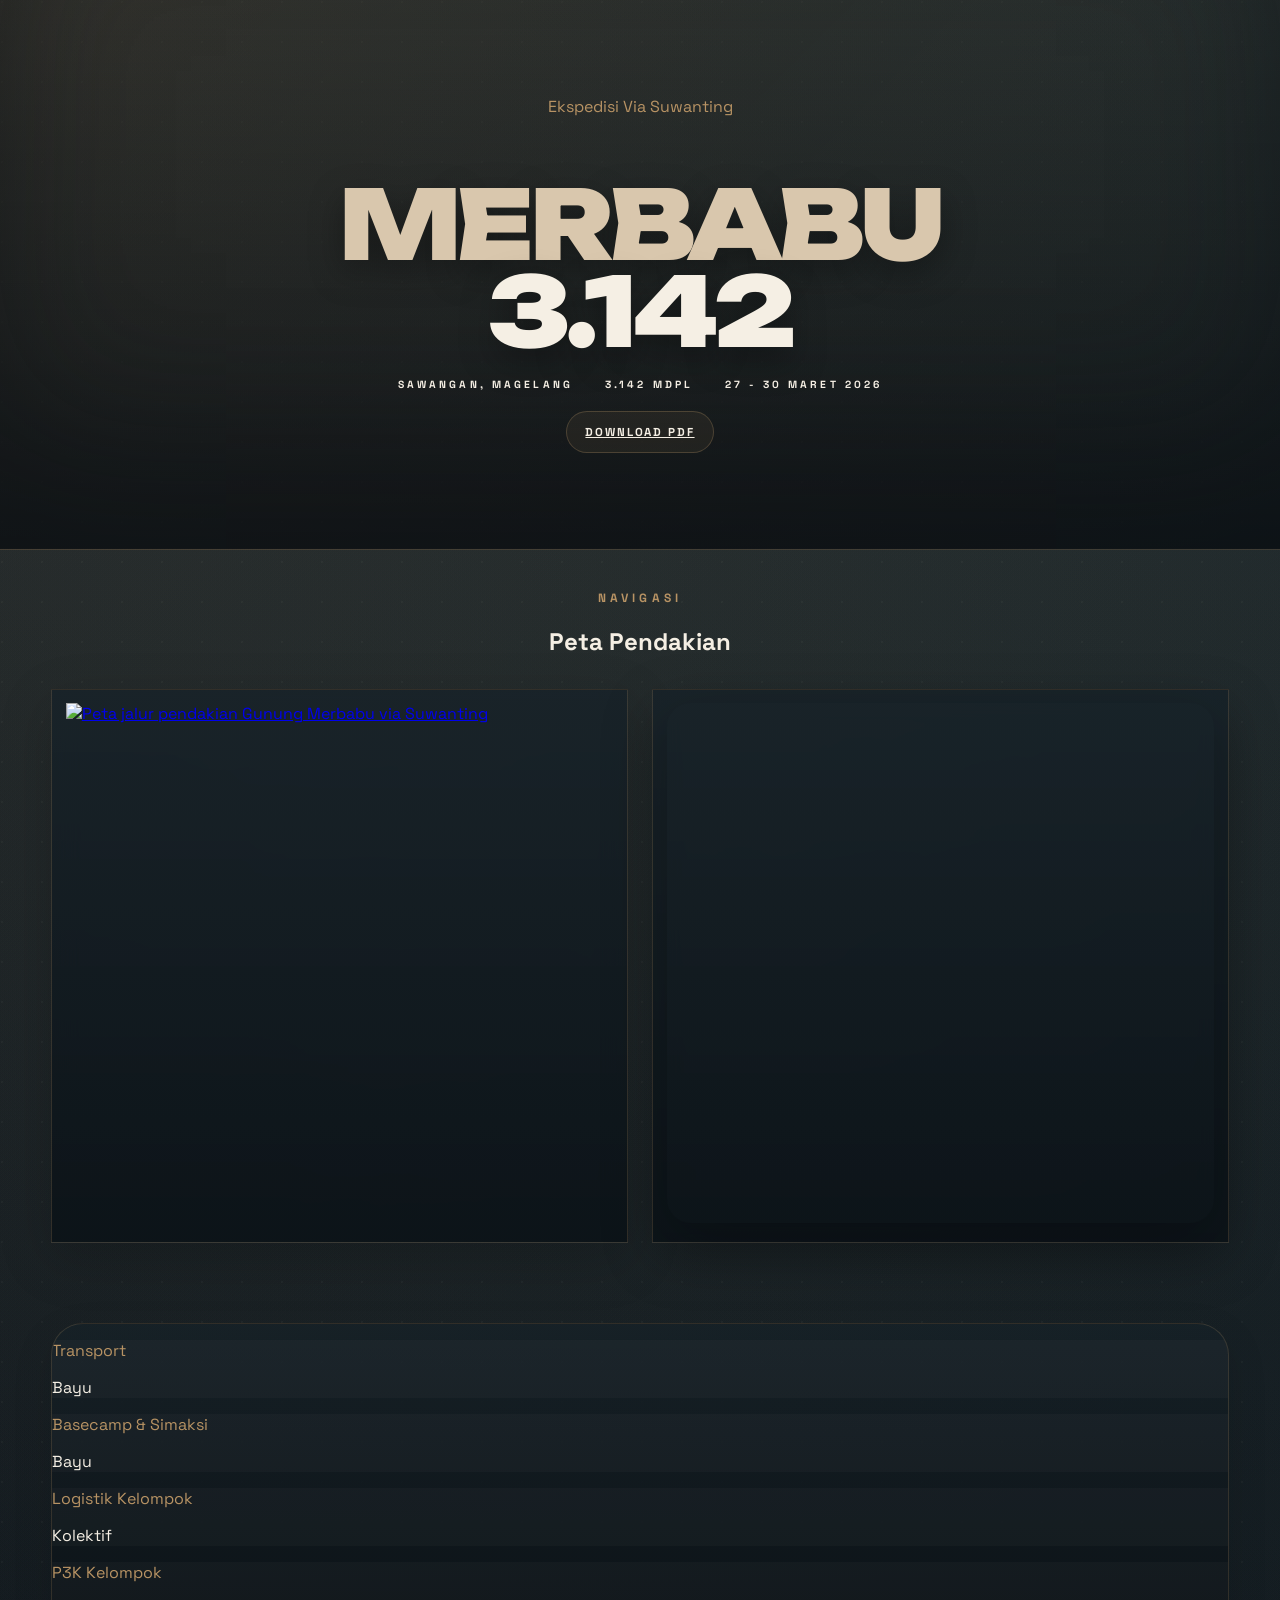
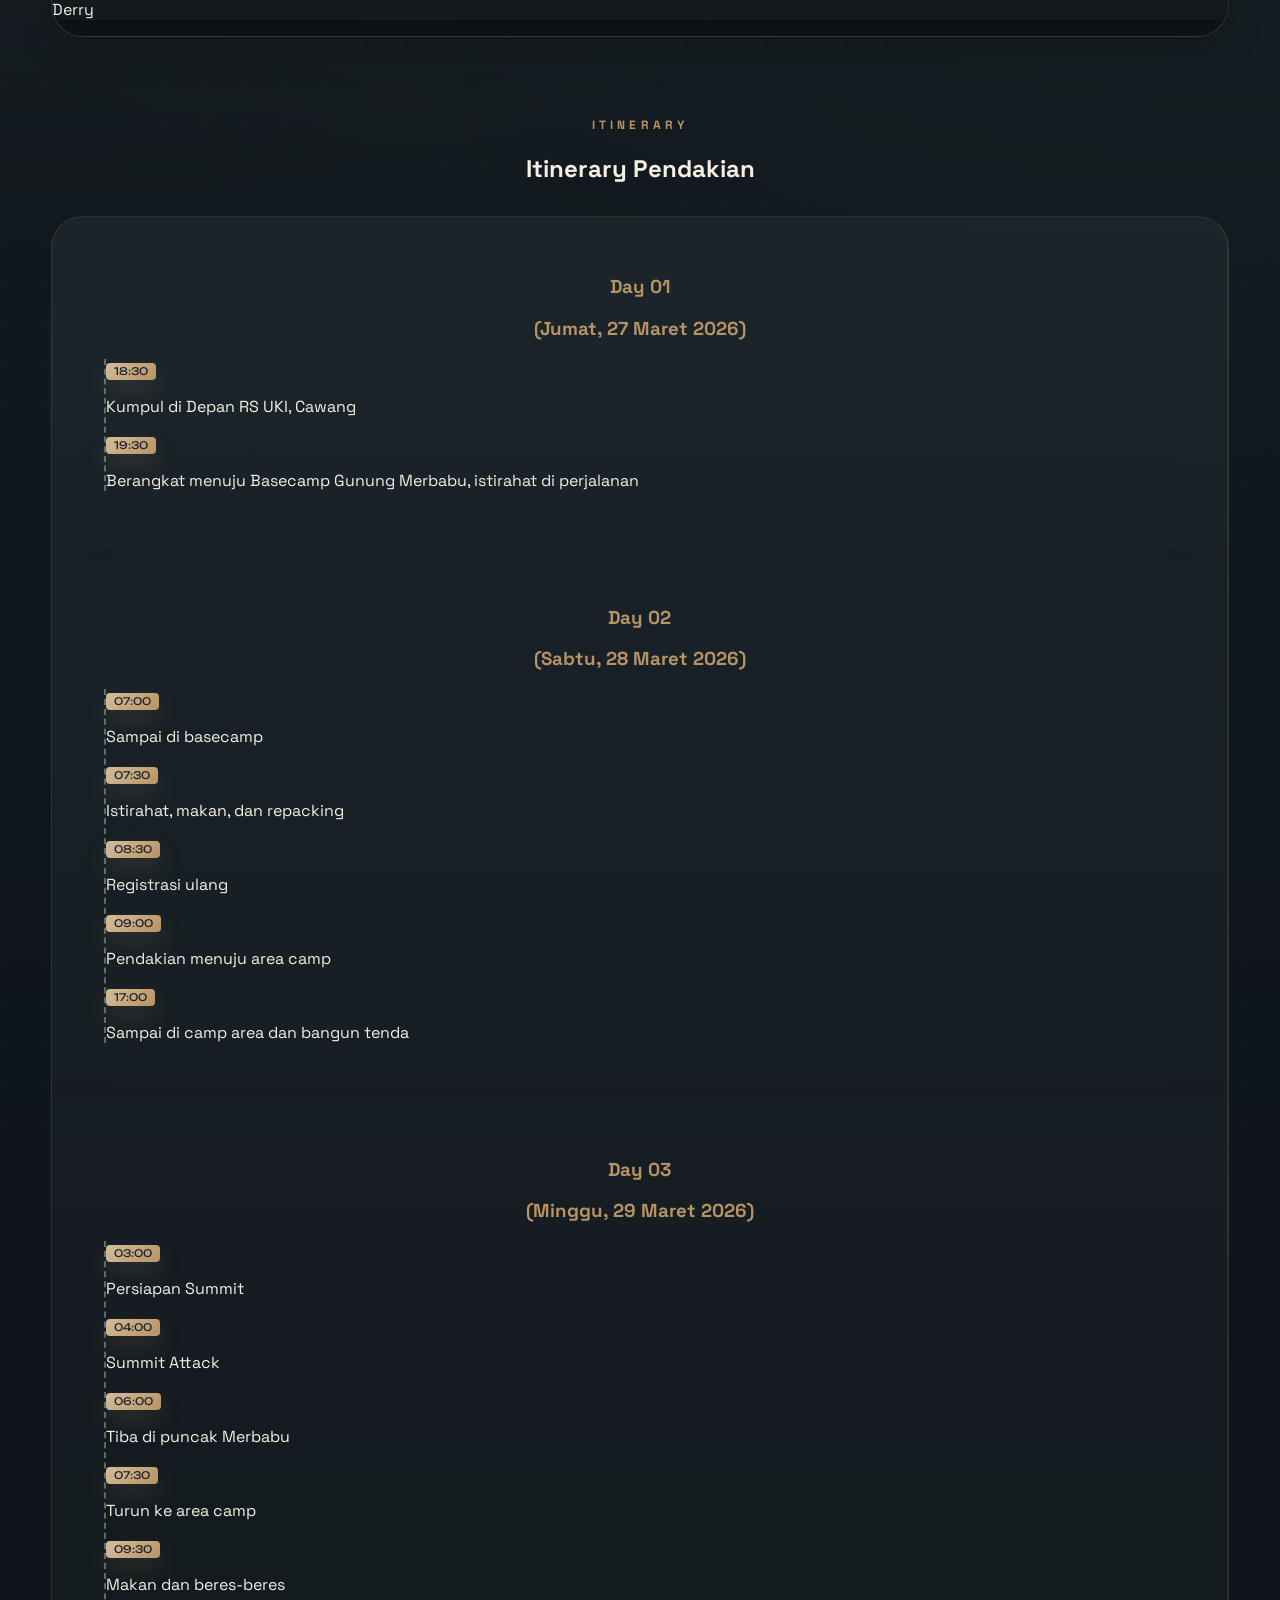
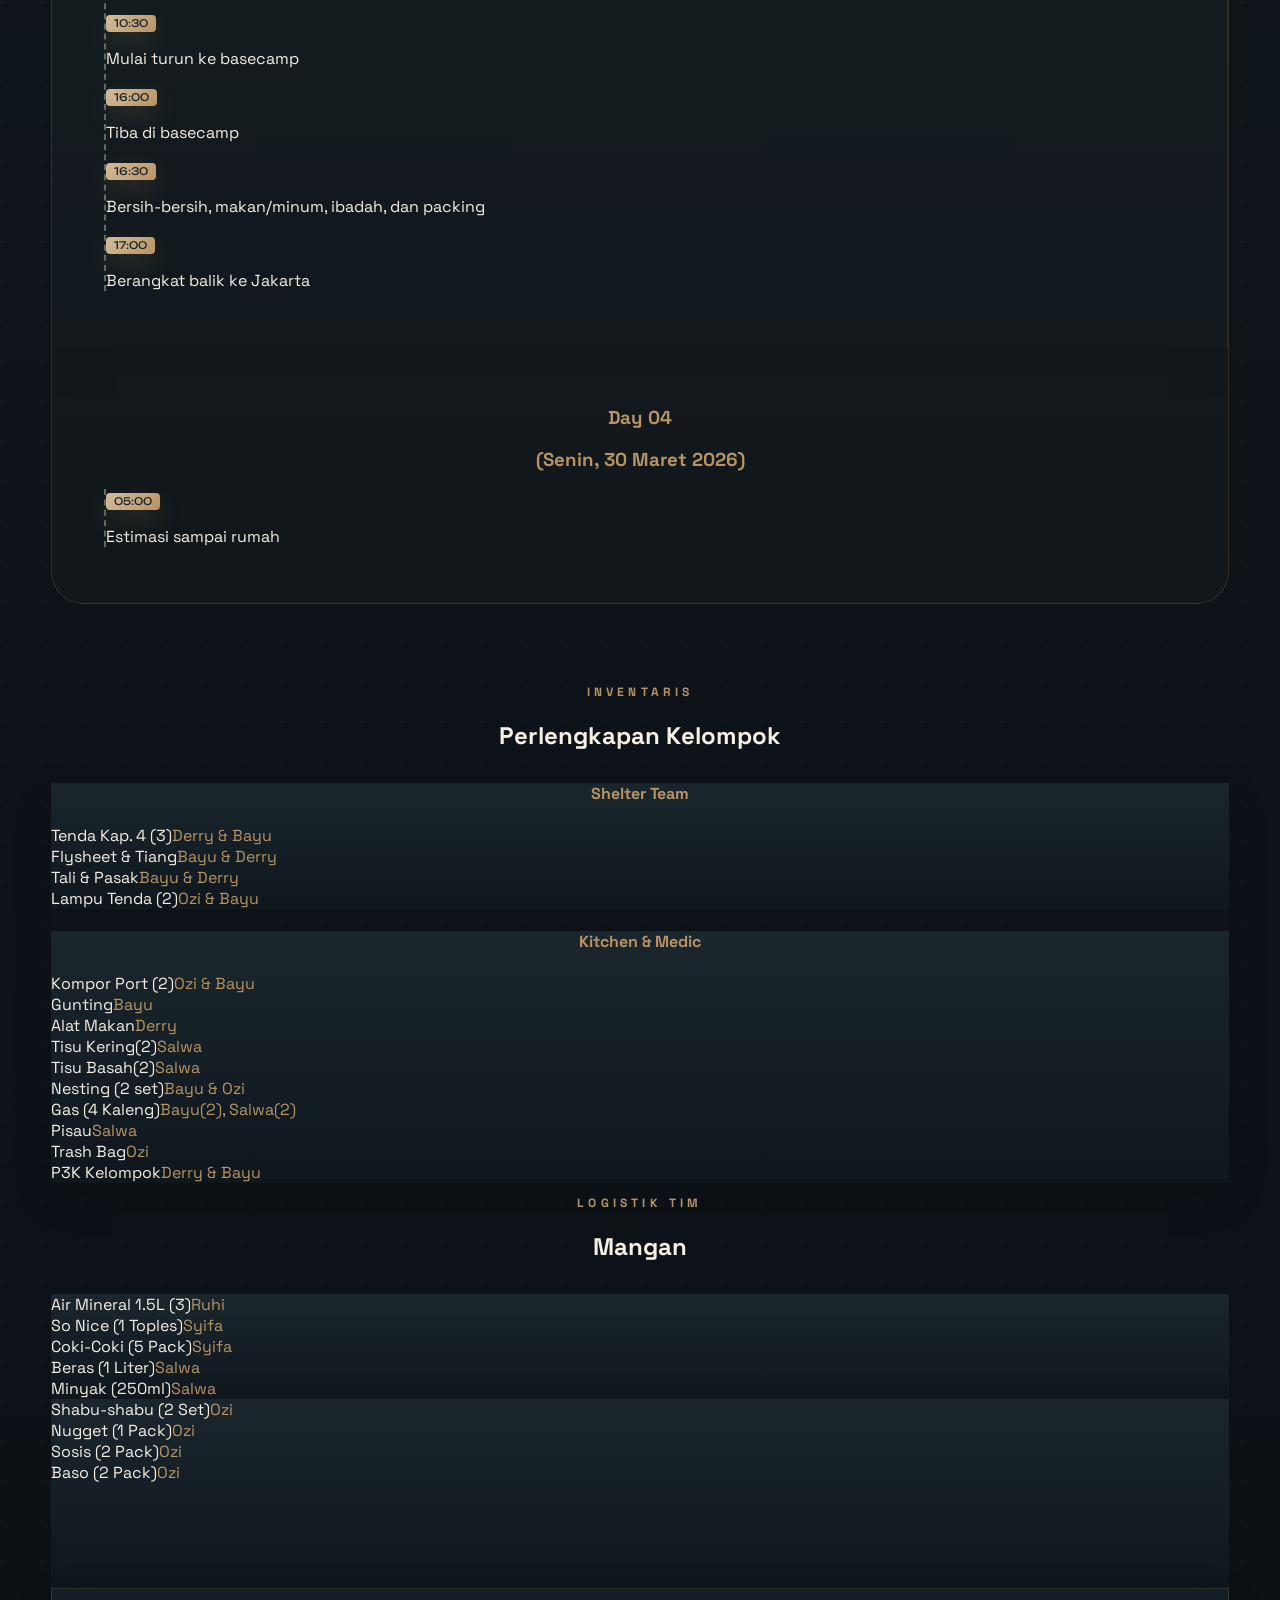
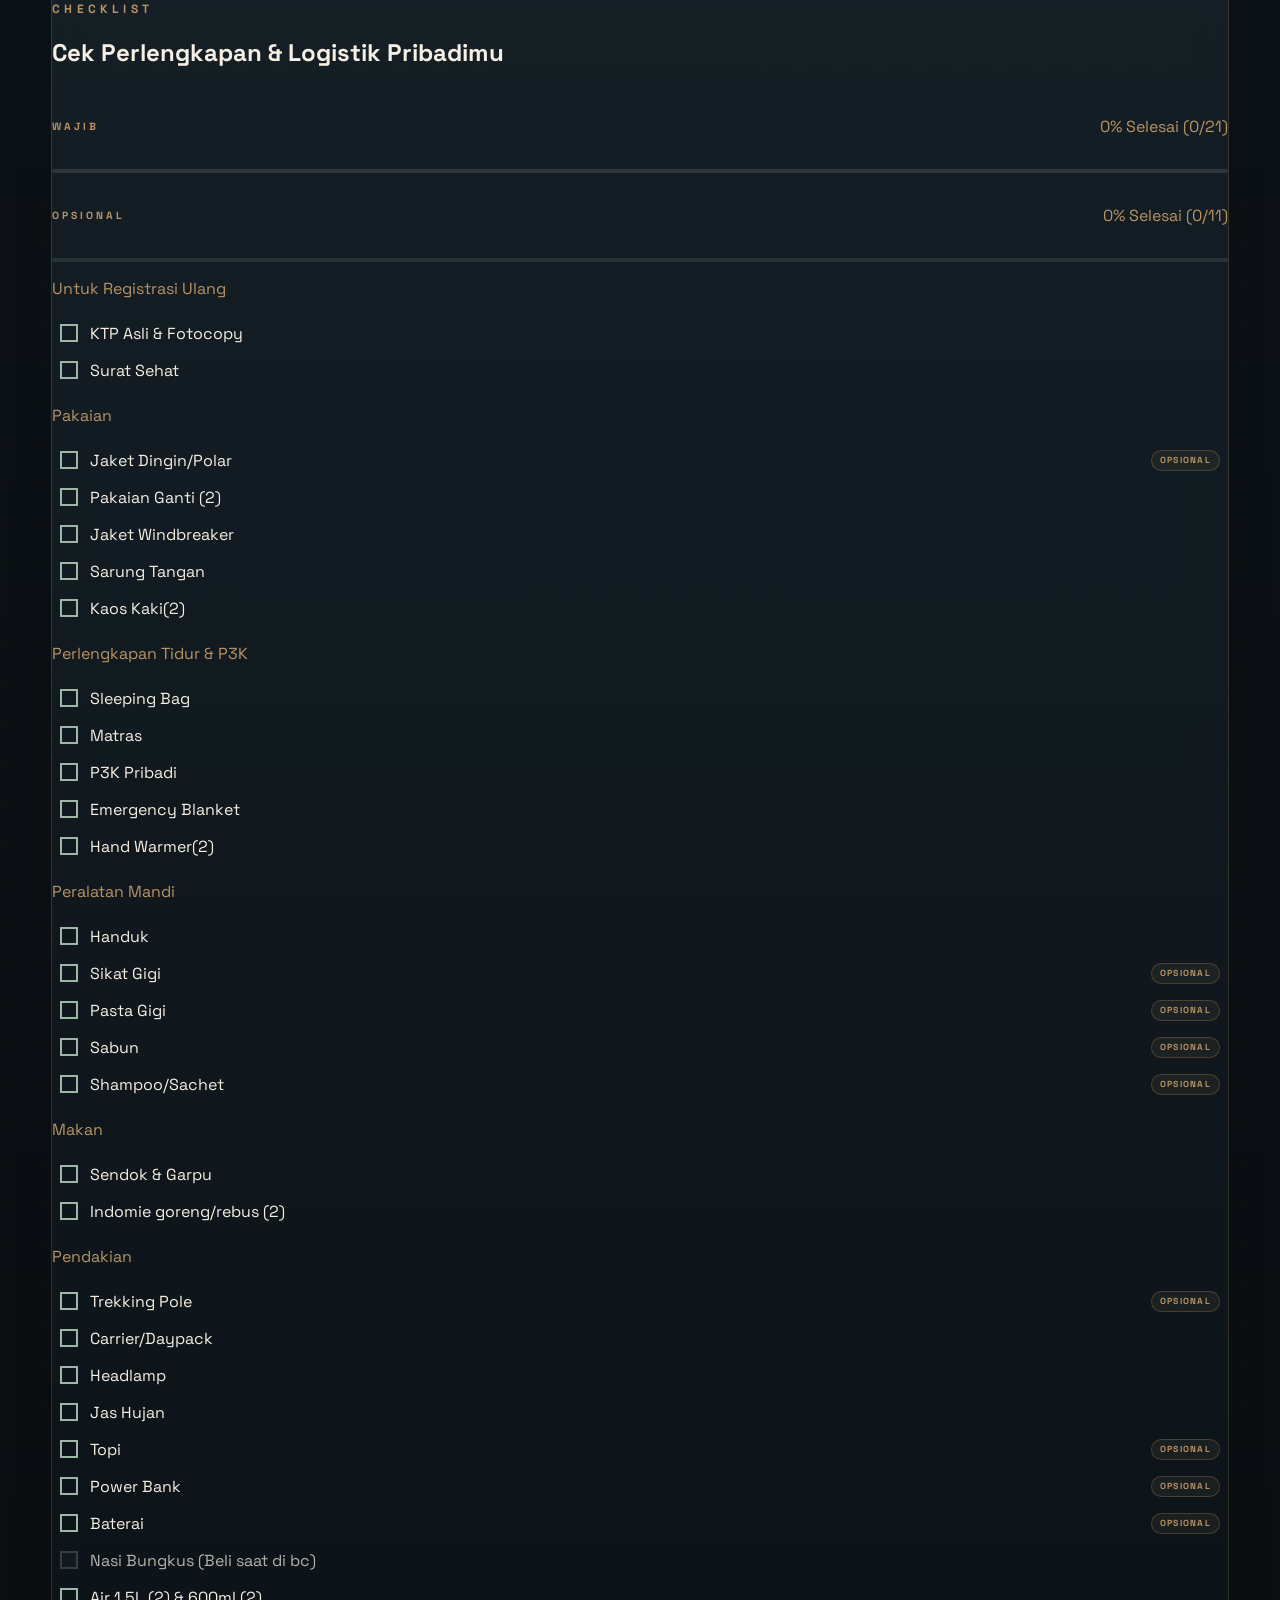
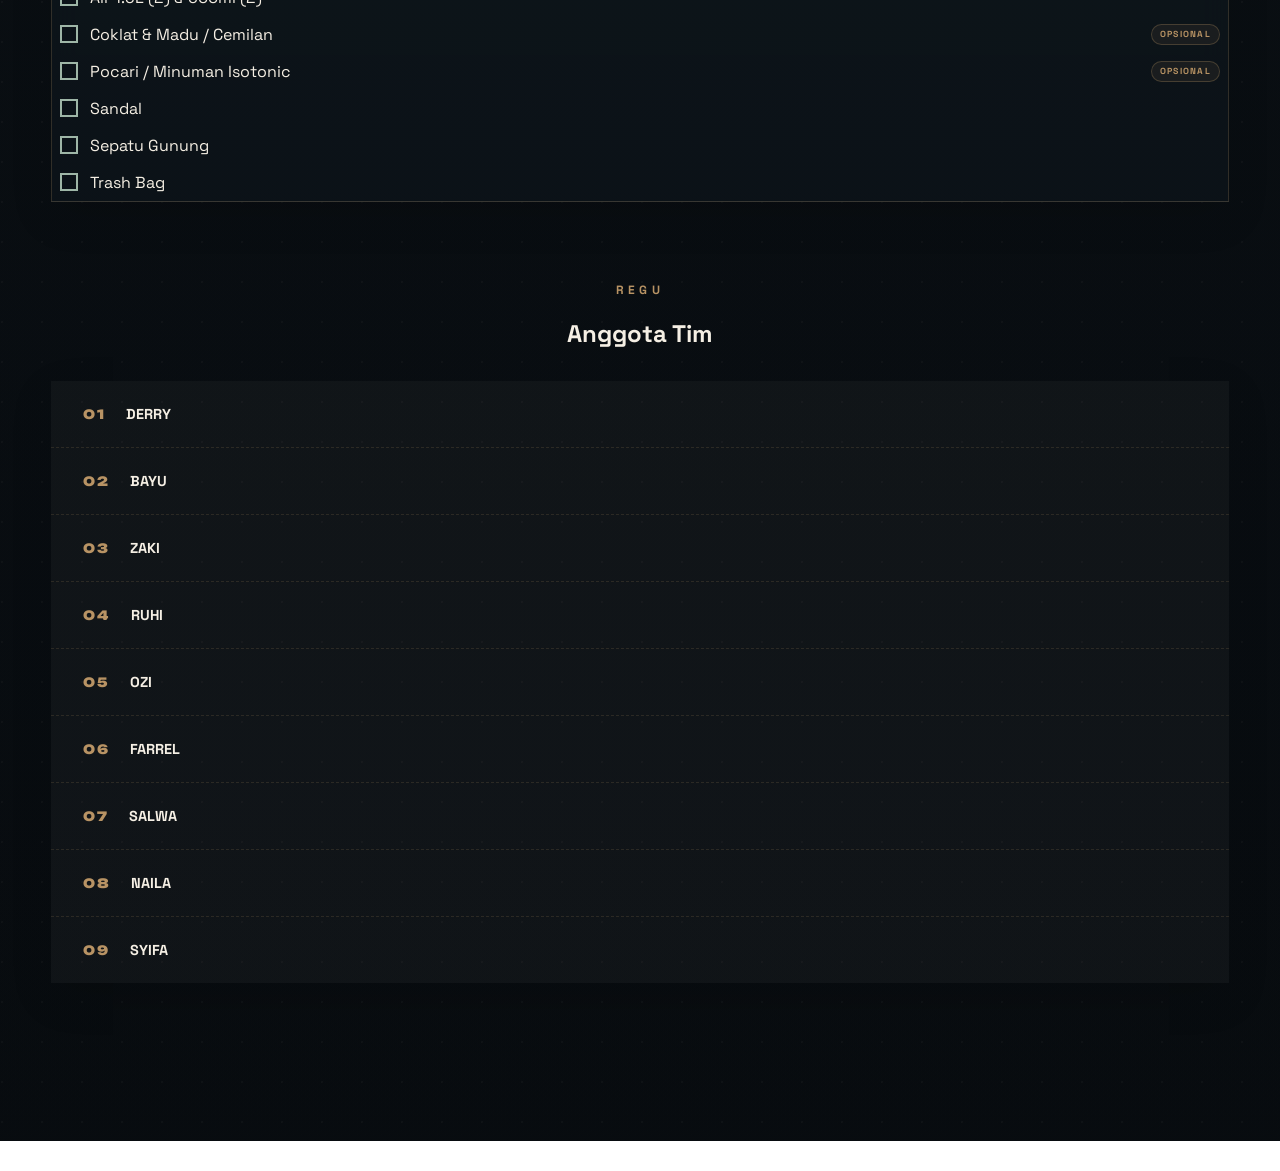
==== commit 7cd87010: "add list" ====
--- a/index.html
+++ b/index.html
@@ -888,6 +888,16 @@
                         data-kind="optional"
                       /><span class="custom-check"></span
                       ><span class="text-xs font-bold uppercase"
+                        >Sikat Gigi</span
+                      ><span class="optional-badge">Opsional</span></label
+                    >
+                    <label class="check-container optional-item"
+                      ><input
+                        type="checkbox"
+                        class="checklist-item"
+                        data-kind="optional"
+                      /><span class="custom-check"></span
+                      ><span class="text-xs font-bold uppercase"
                         >Pasta Gigi</span
                       ><span class="optional-badge">Opsional</span></label
                     >
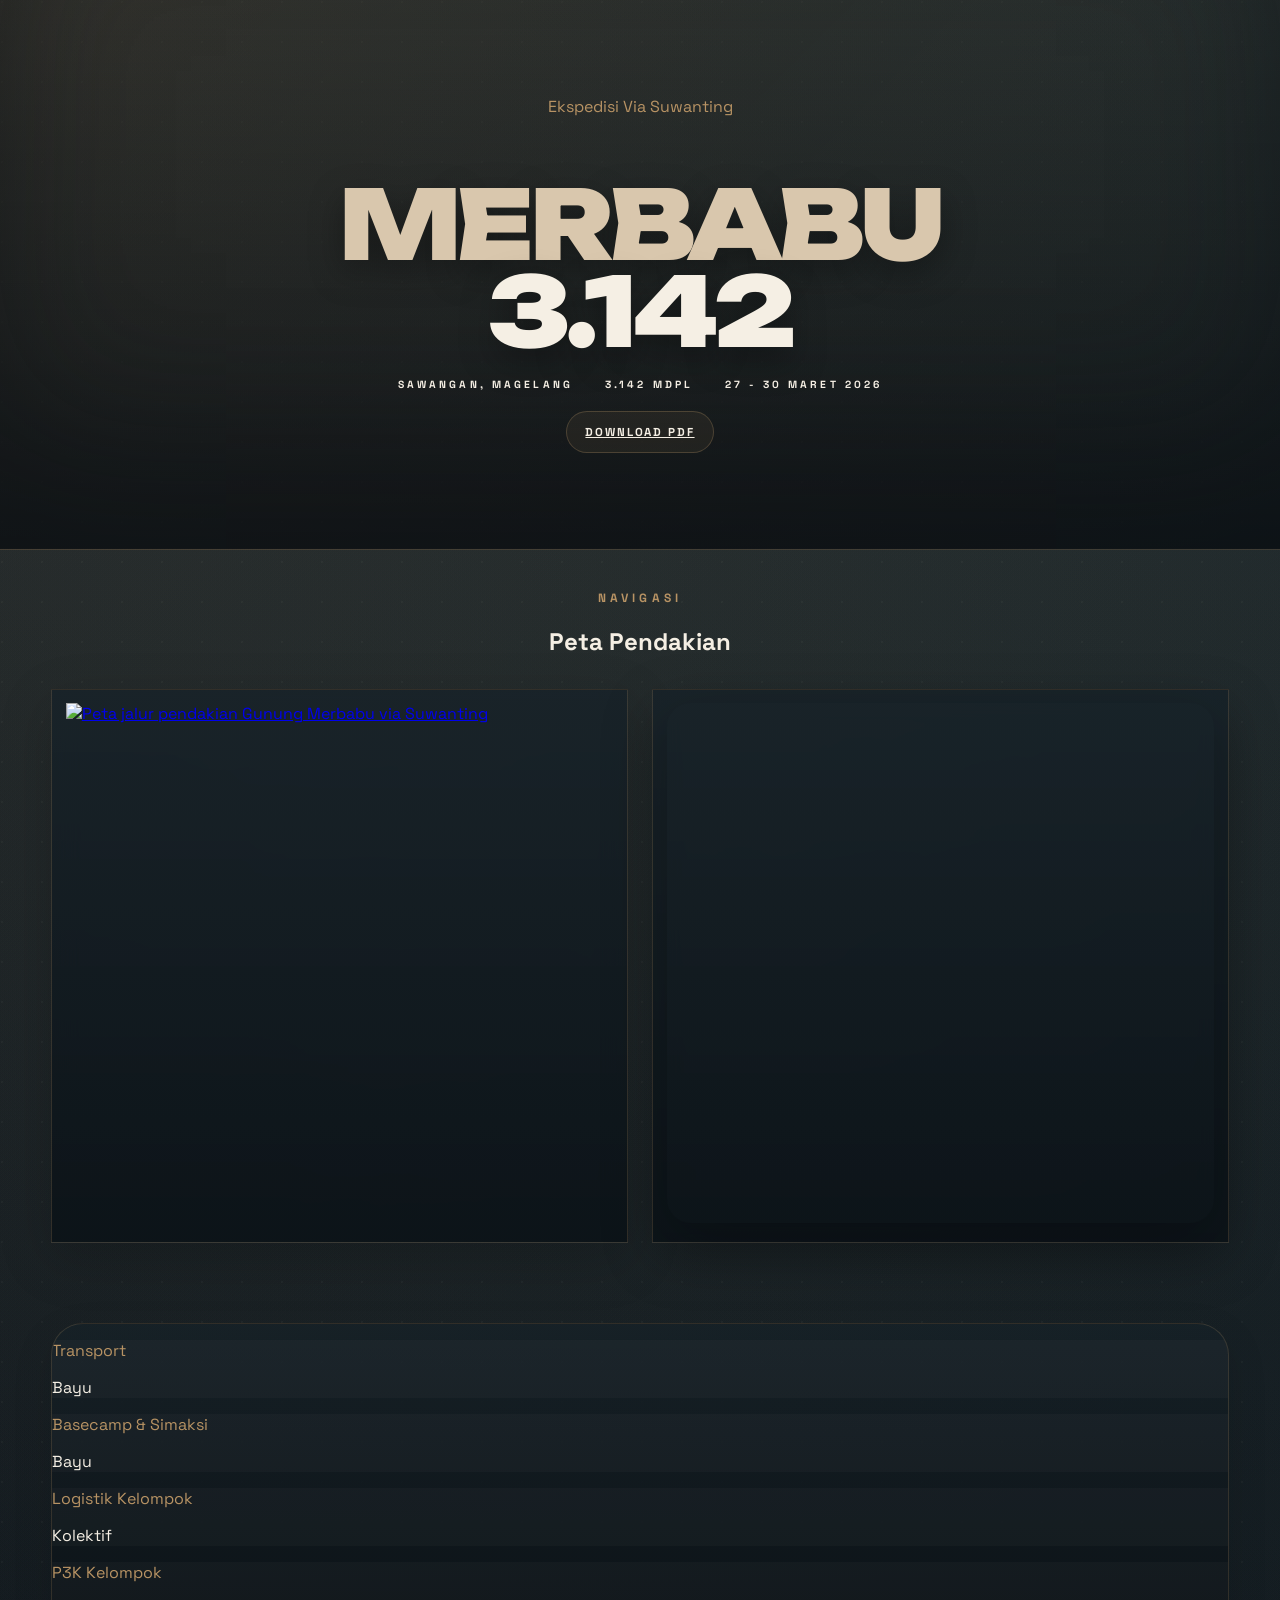
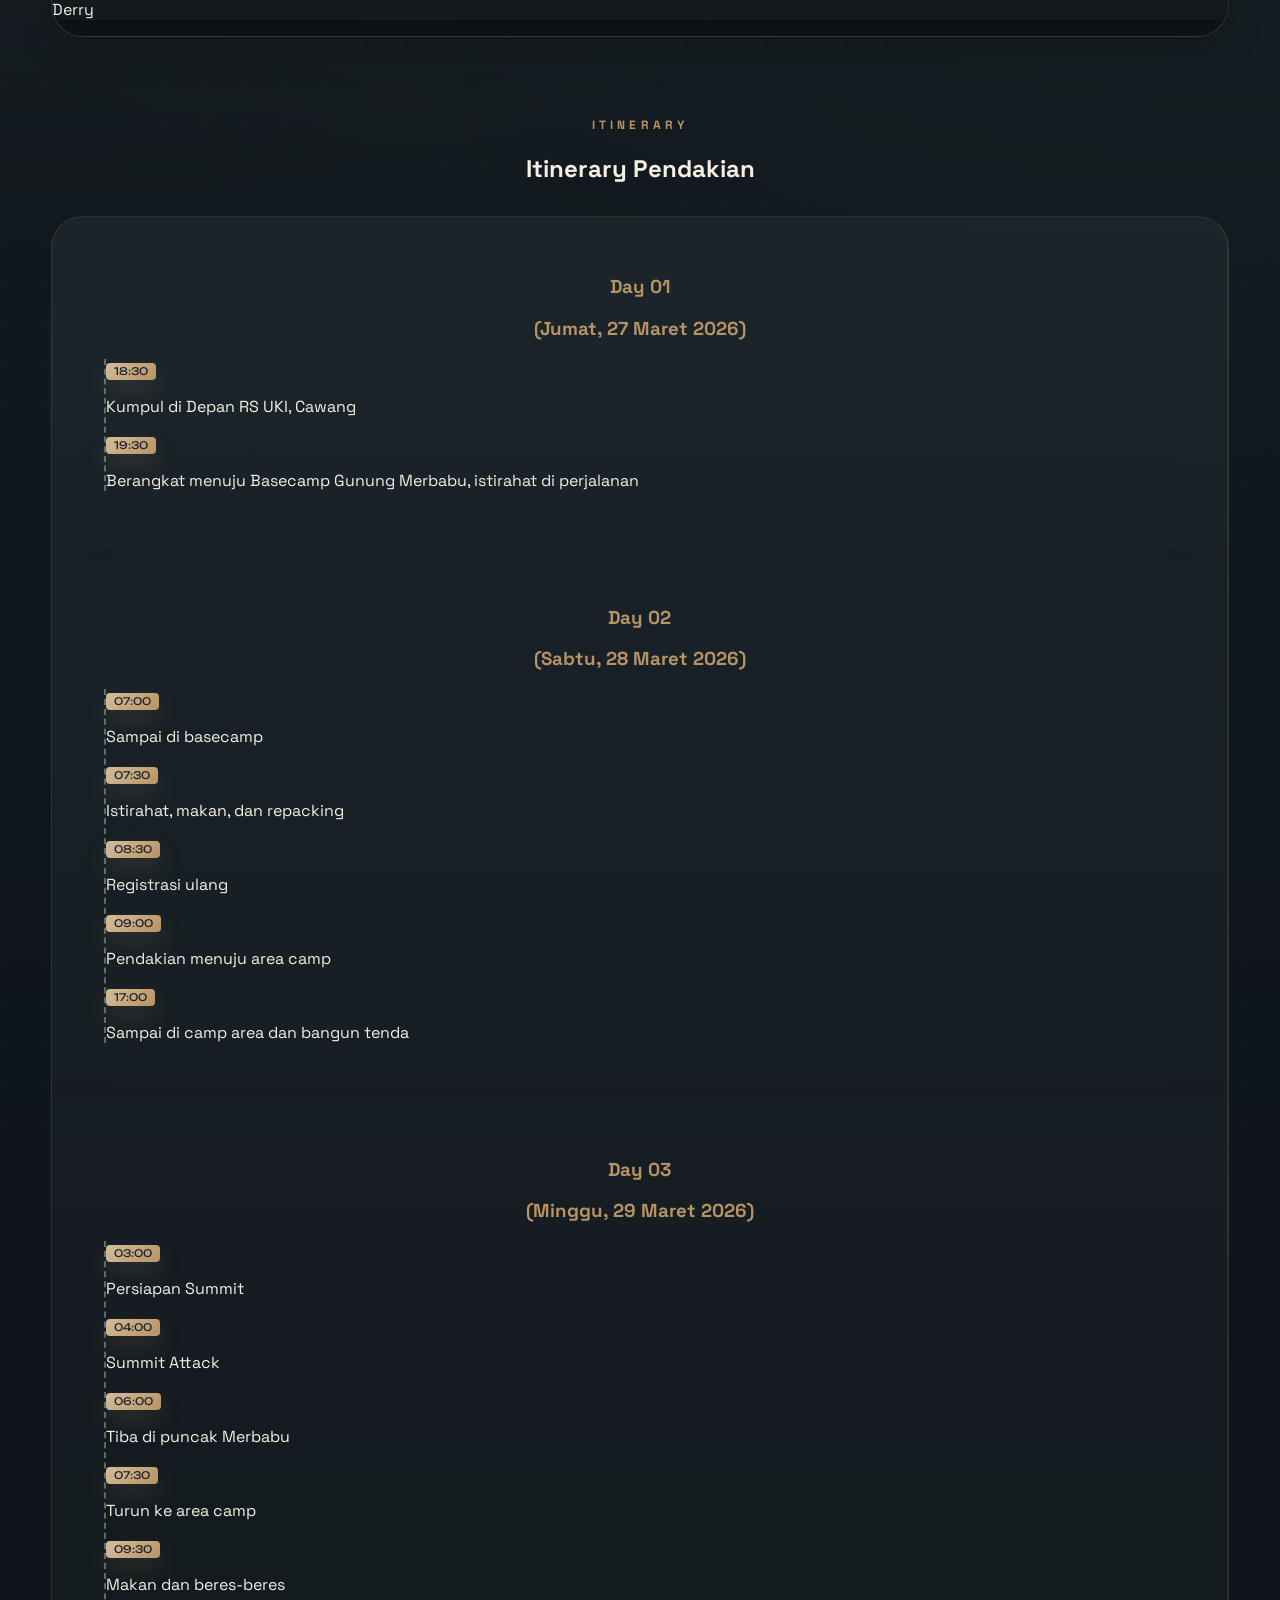
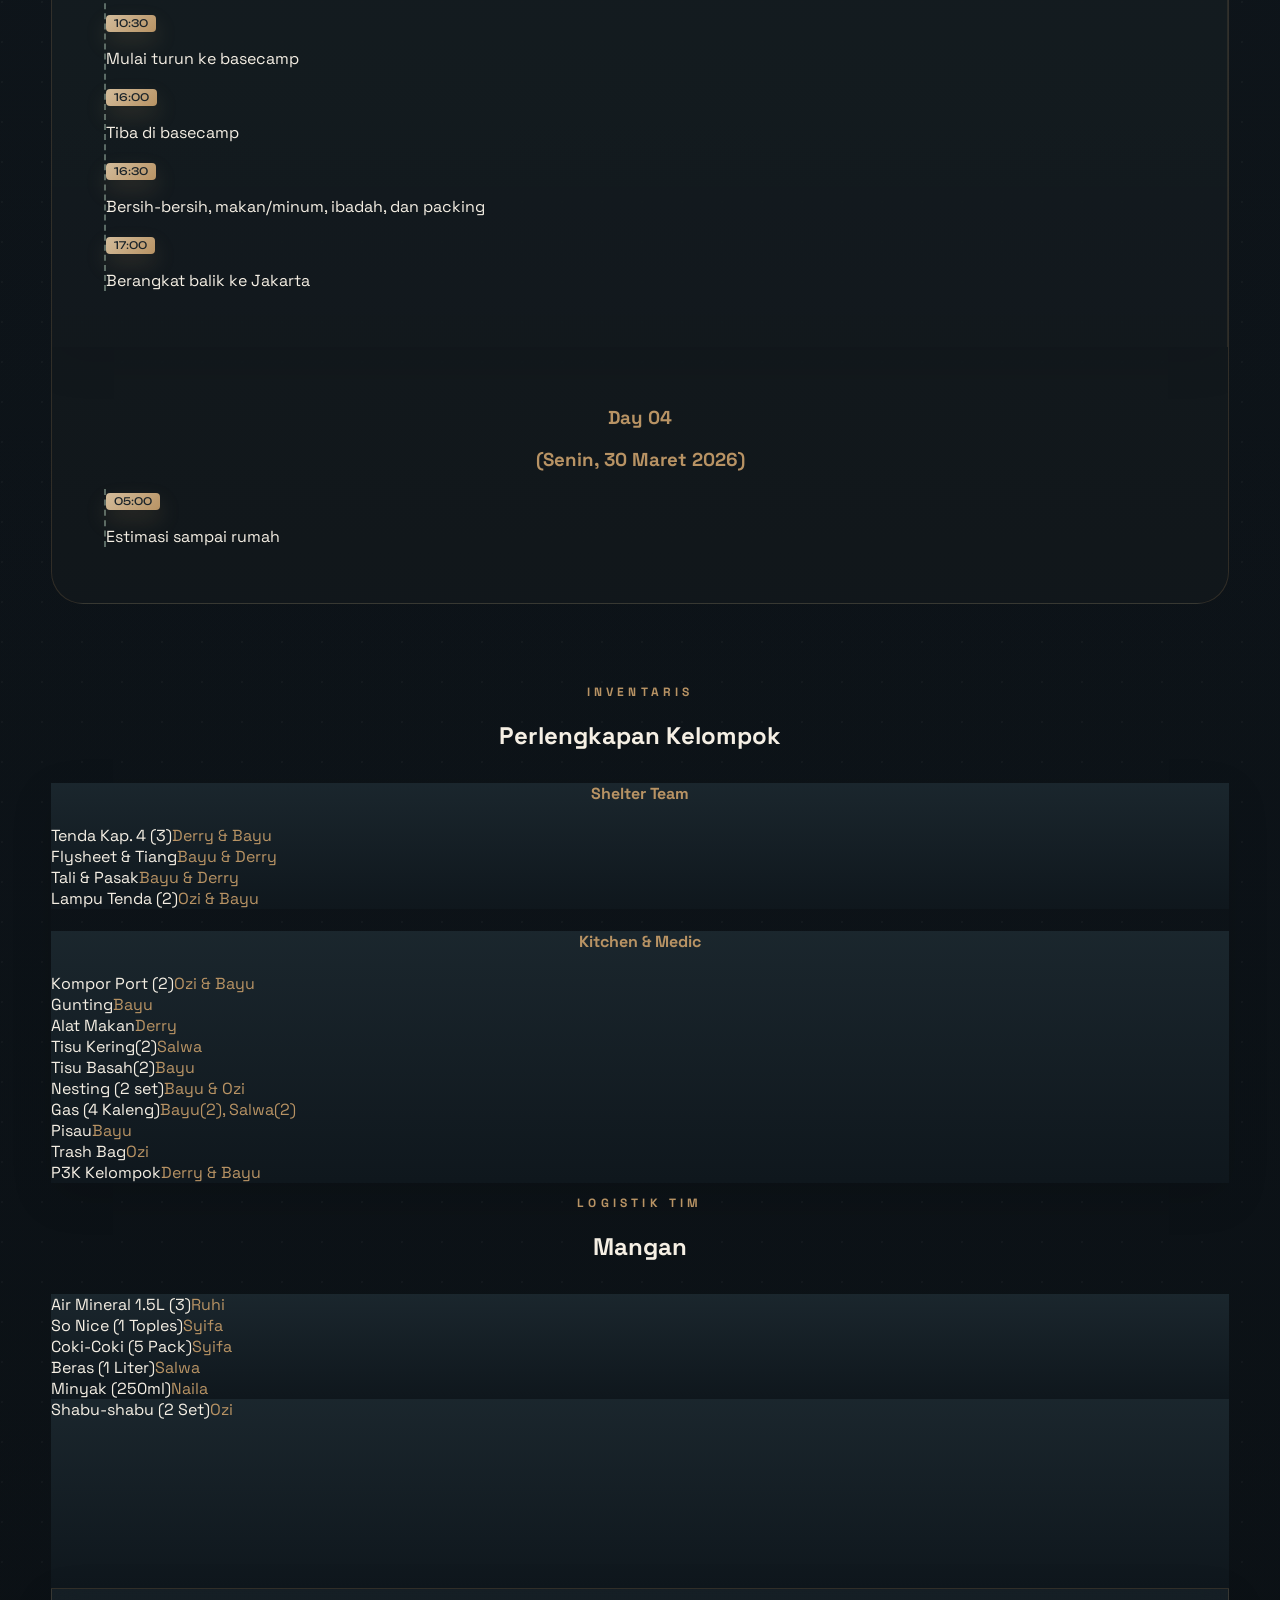
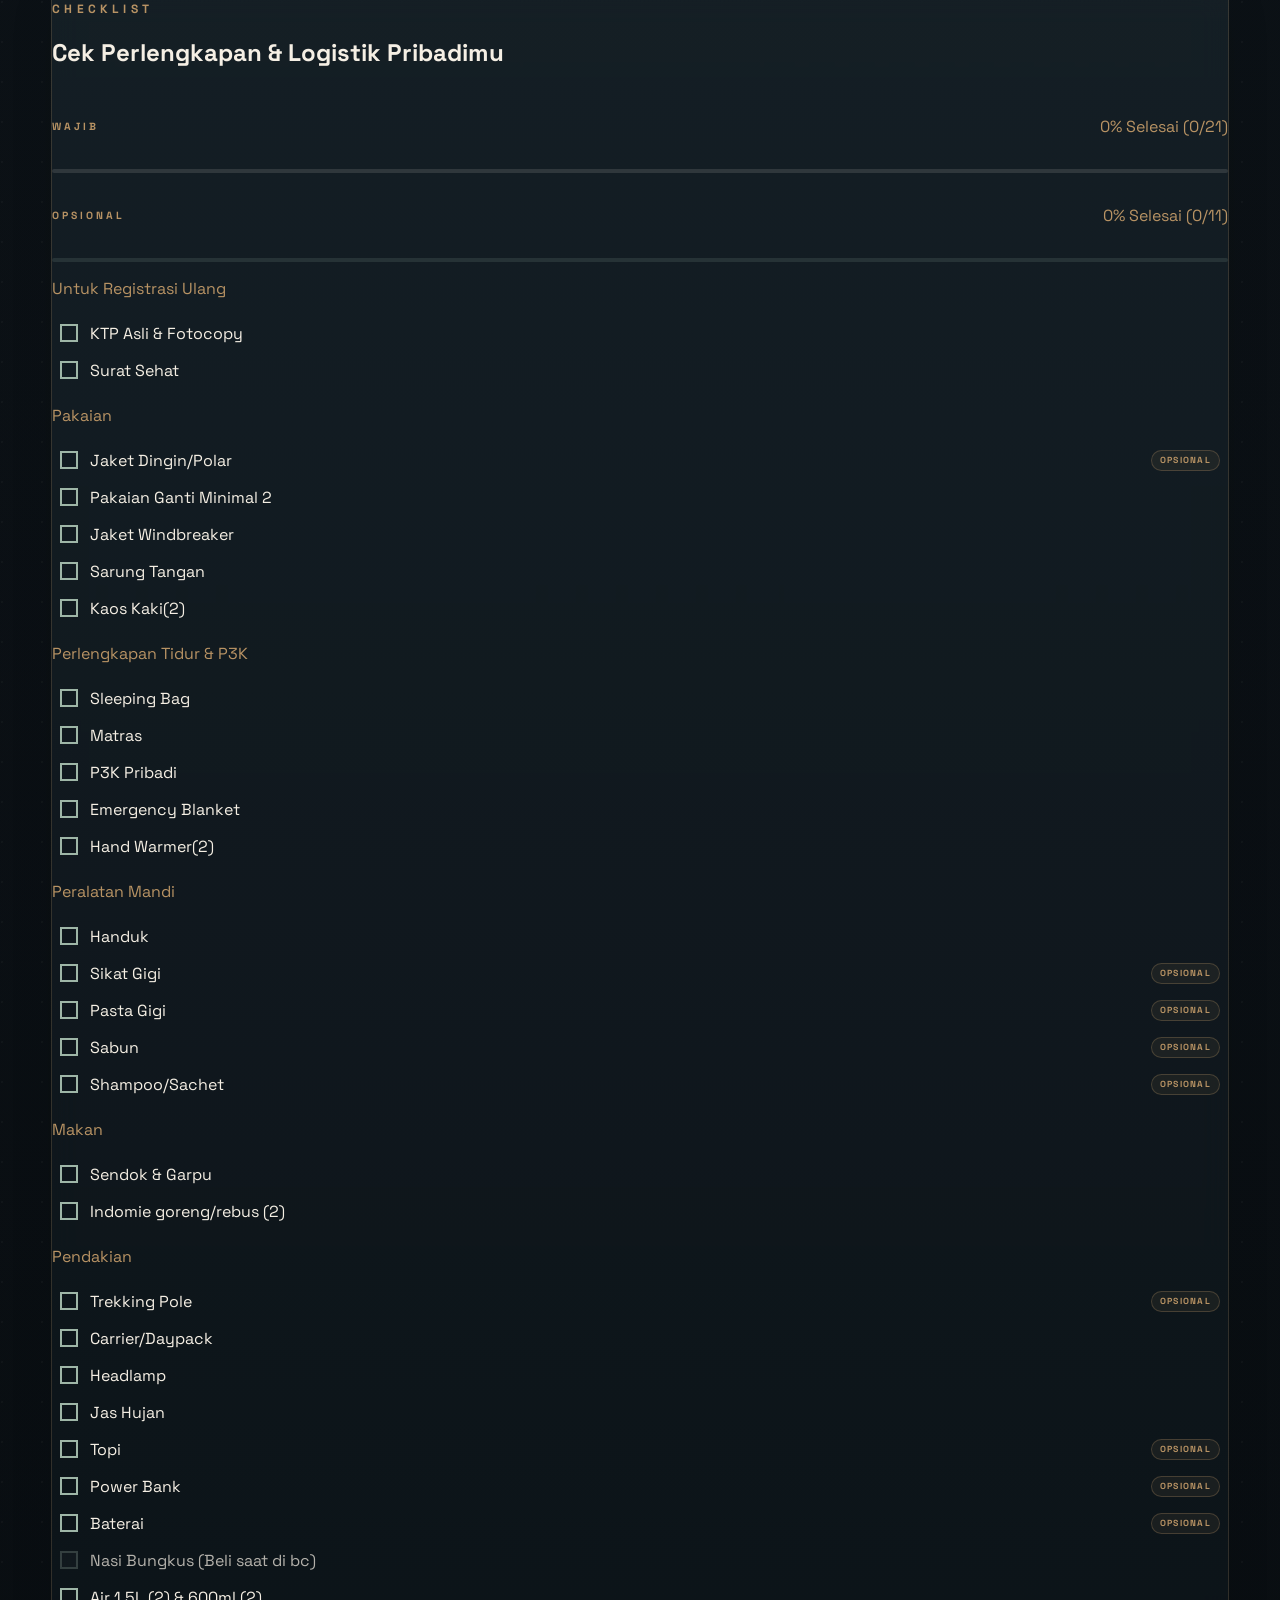
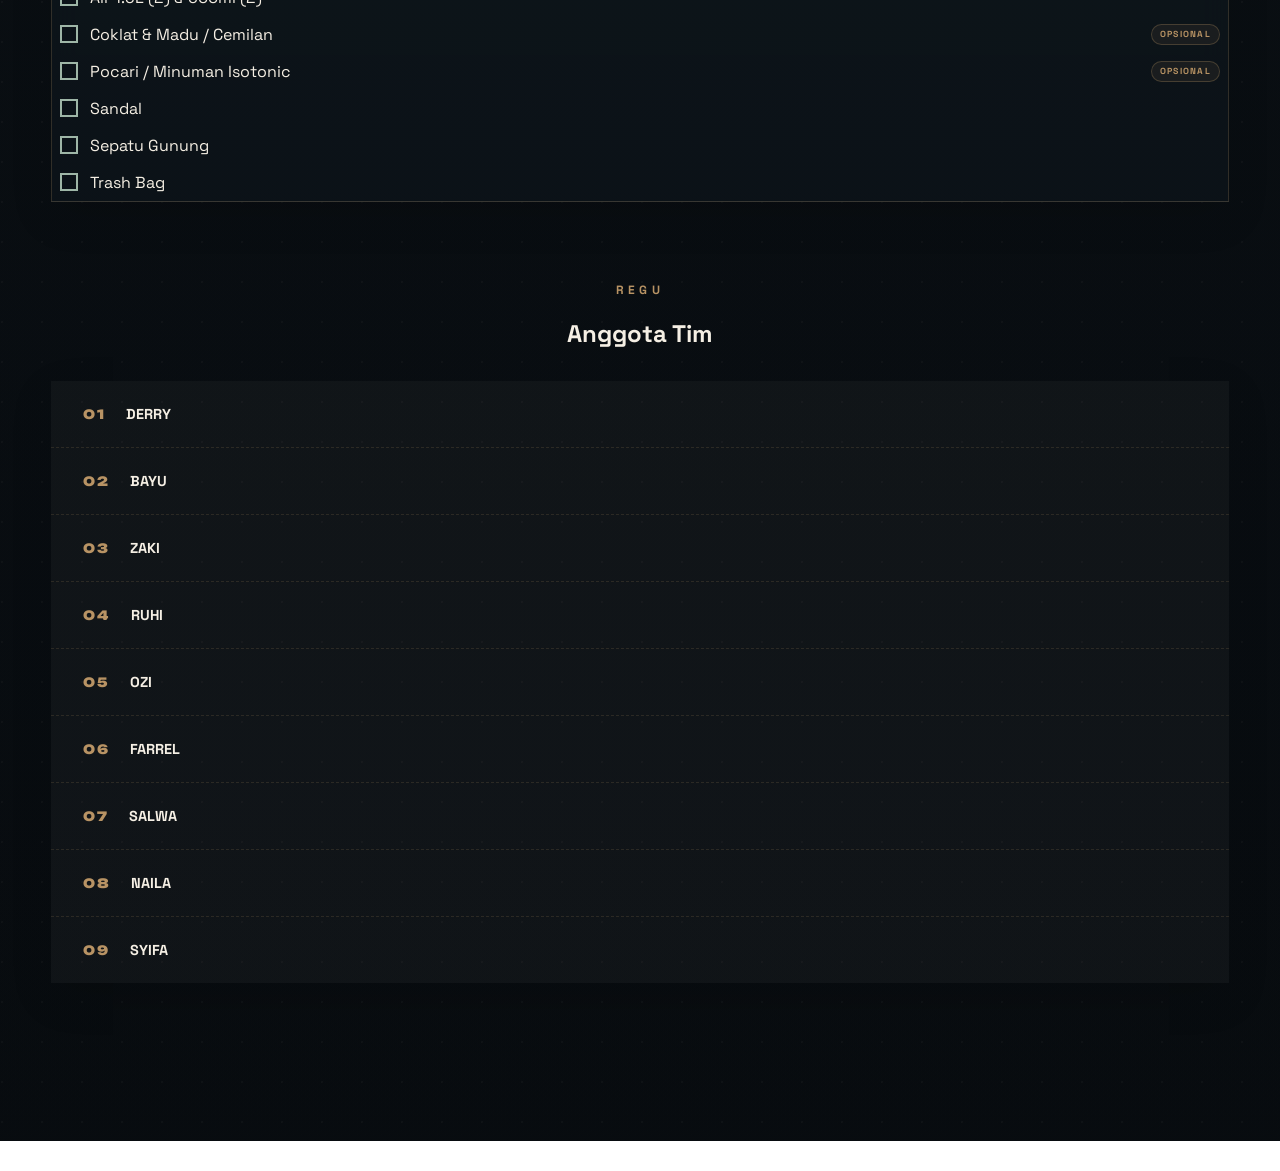
==== commit 0f76475f: "add list" ====
--- a/index.html
+++ b/index.html
@@ -486,7 +486,7 @@
                   >
                     <span>Tisu Basah(2)</span
                     ><span class="text-[10px] font-black uppercase text-moss"
-                      >Salwa</span
+                      >Bayu</span
                     >
                   </div>
                   <div
@@ -510,7 +510,7 @@
                   >
                     <span>Pisau</span
                     ><span class="text-[10px] font-black uppercase text-moss"
-                      >Salwa</span
+                      >Bayu</span
                     >
                   </div>
                   <div
@@ -582,7 +582,7 @@
                     >
                       <span>Minyak (250ml)</span
                       ><span class="text-[10px] font-black uppercase text-moss"
-                        >Salwa</span
+                        >Naila</span
                       >
                     </div>
                     <div
@@ -768,7 +768,7 @@
                         data-kind="required"
                       /><span class="custom-check"></span
                       ><span class="text-xs font-bold uppercase"
-                        >Pakaian Ganti (2)</span
+                        >Pakaian Ganti Minimal 2</span
                       ></label
                     >
                     <label class="check-container"
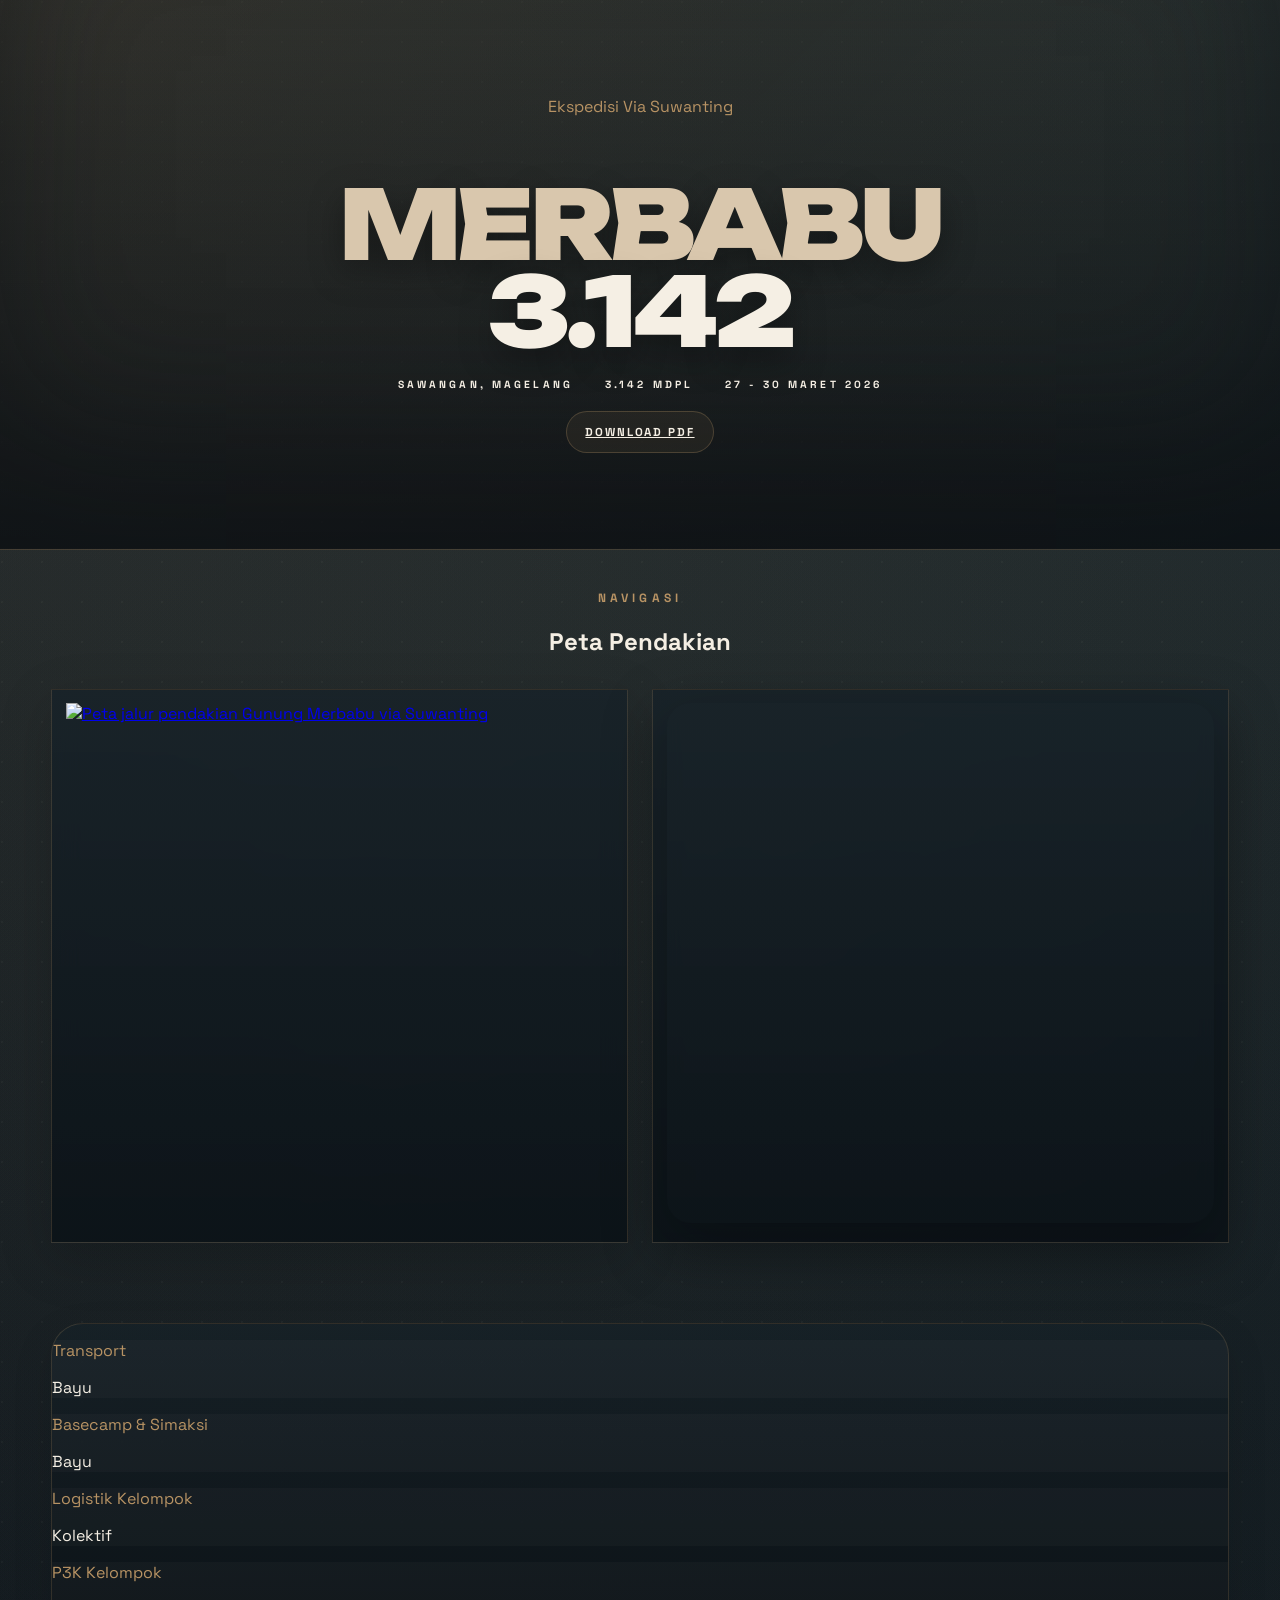
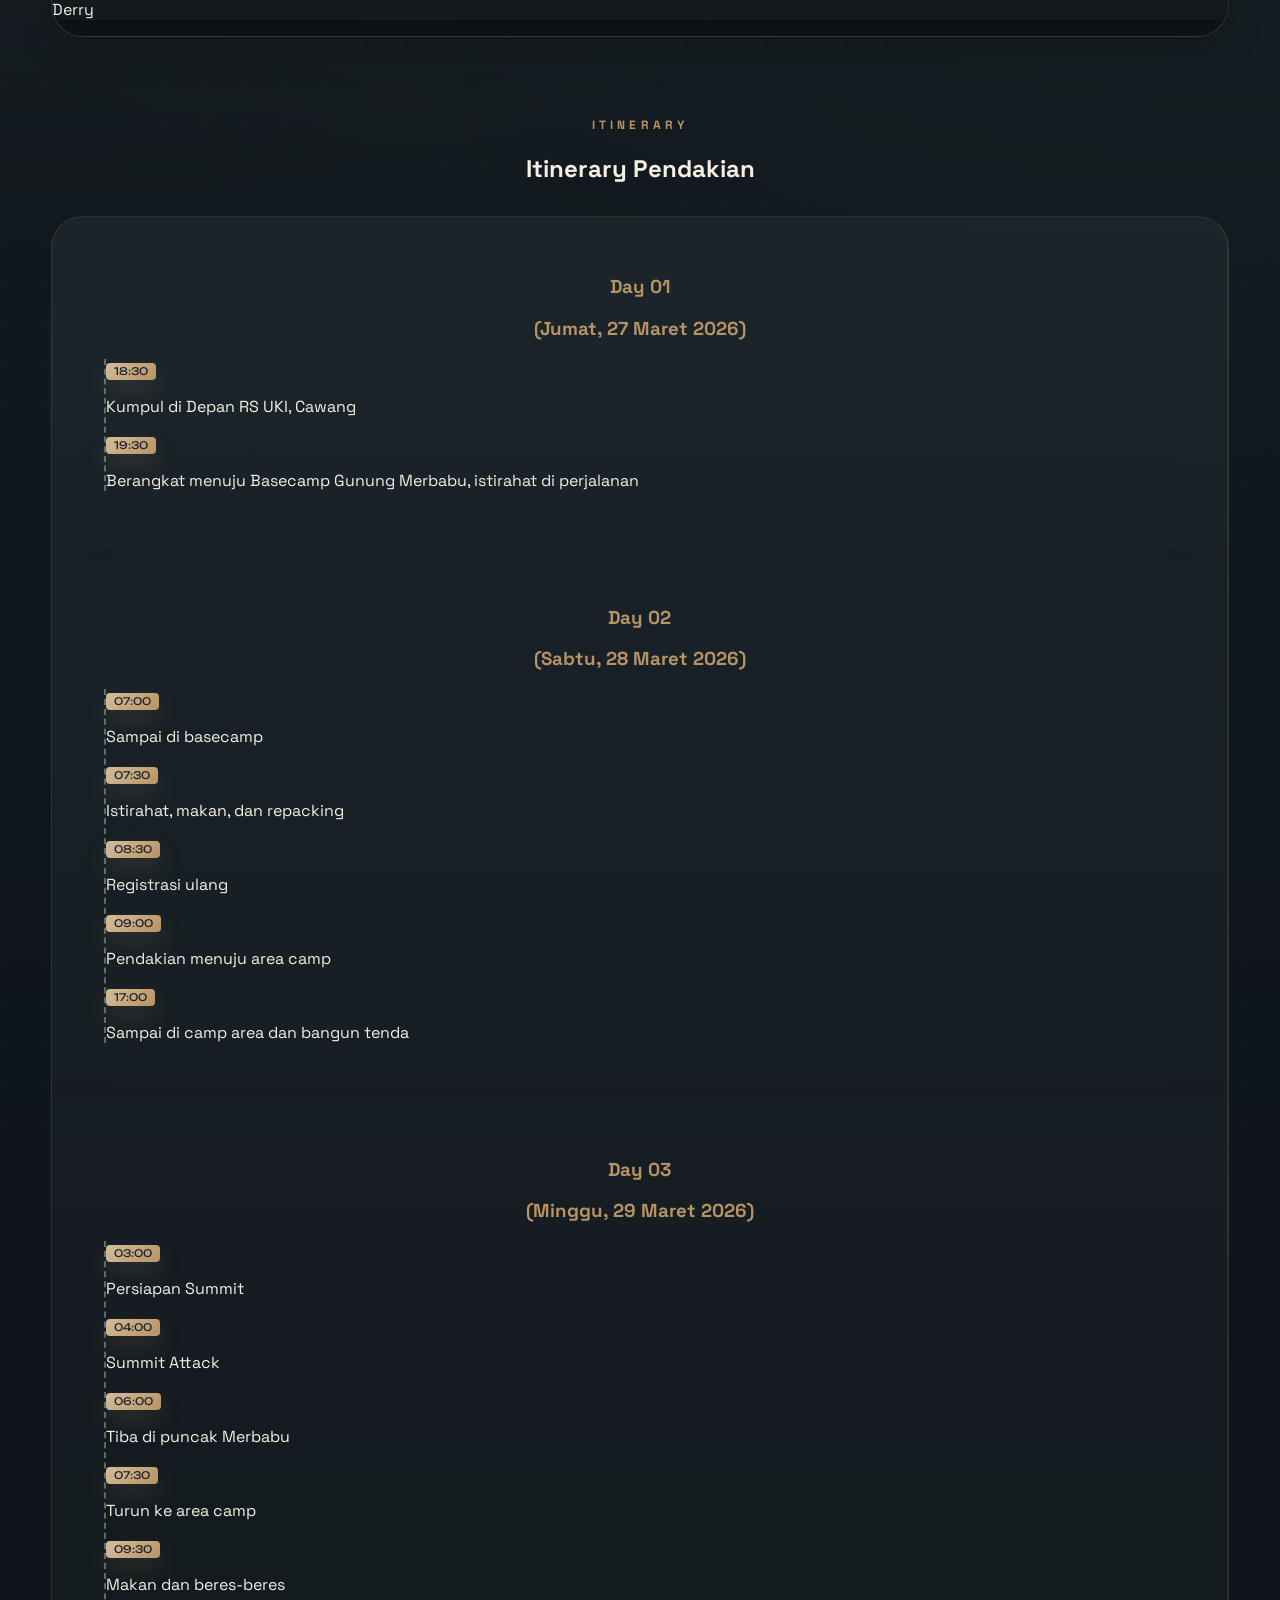
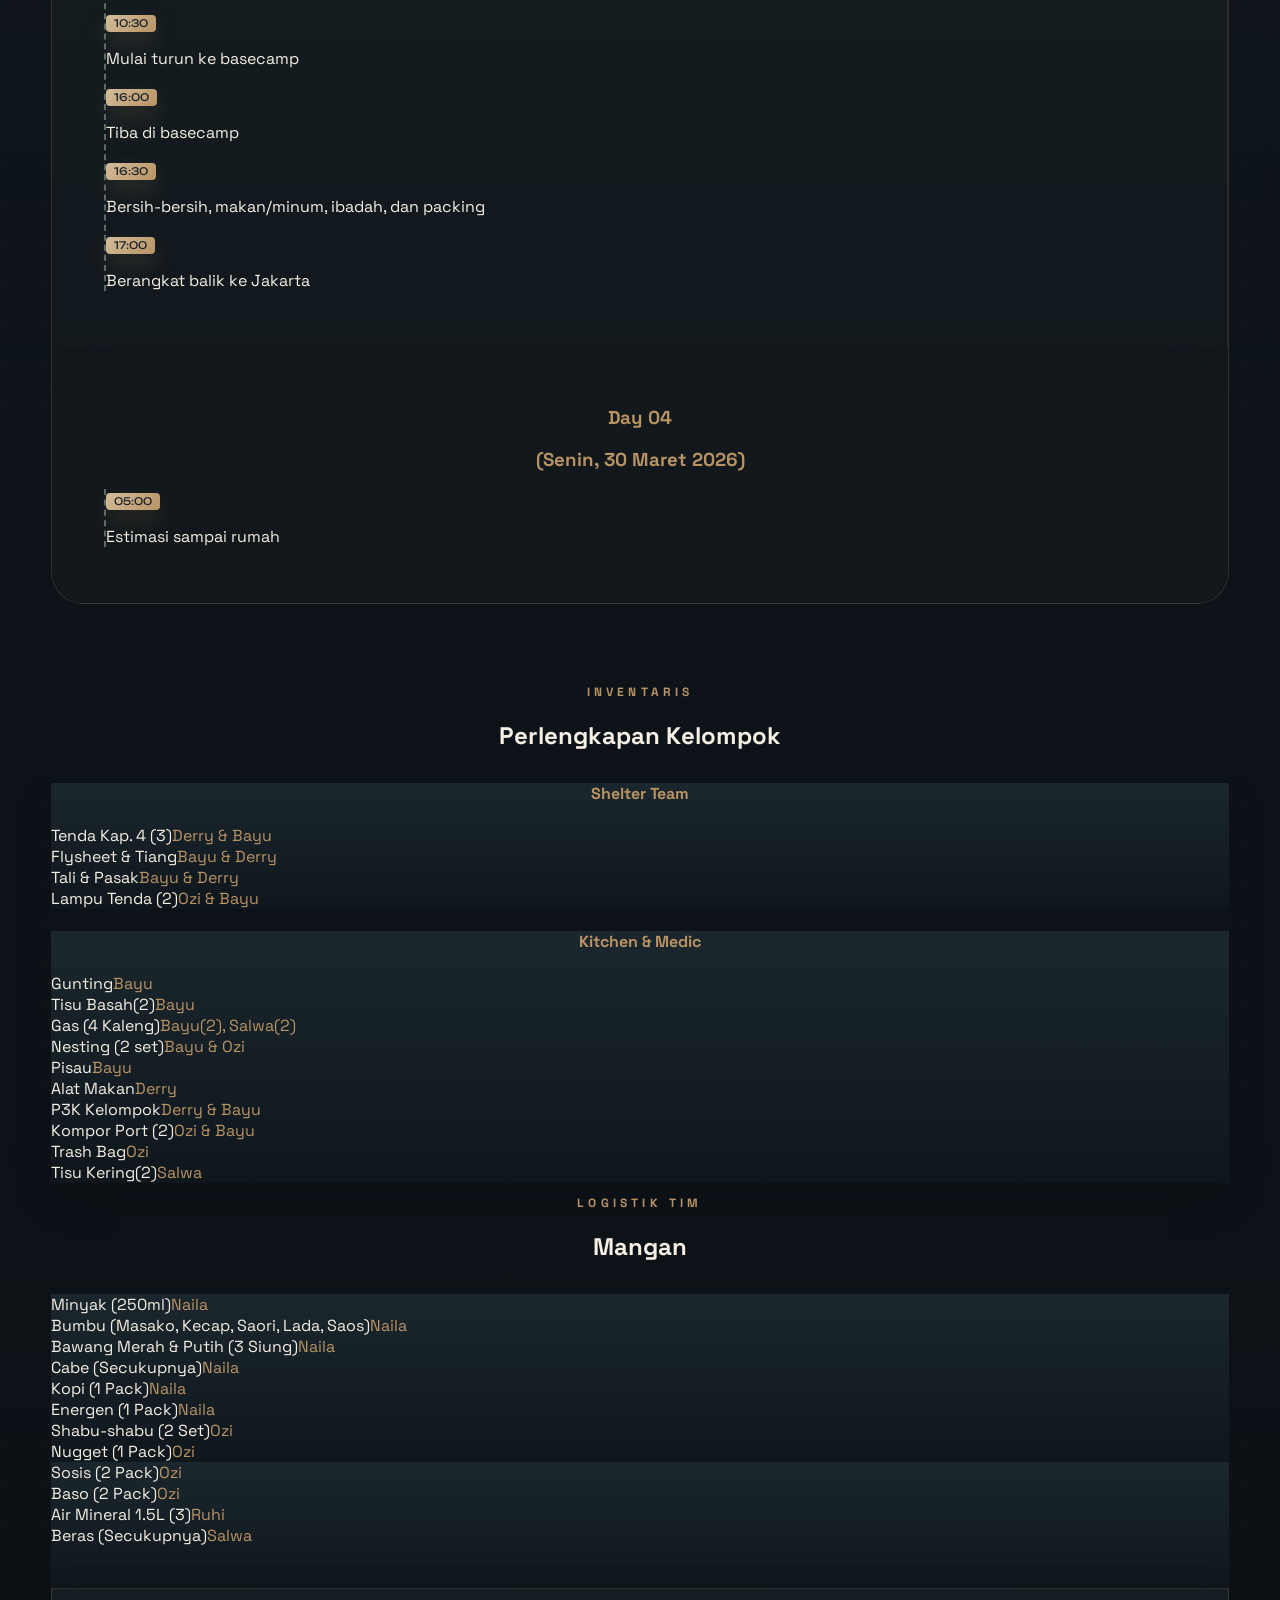
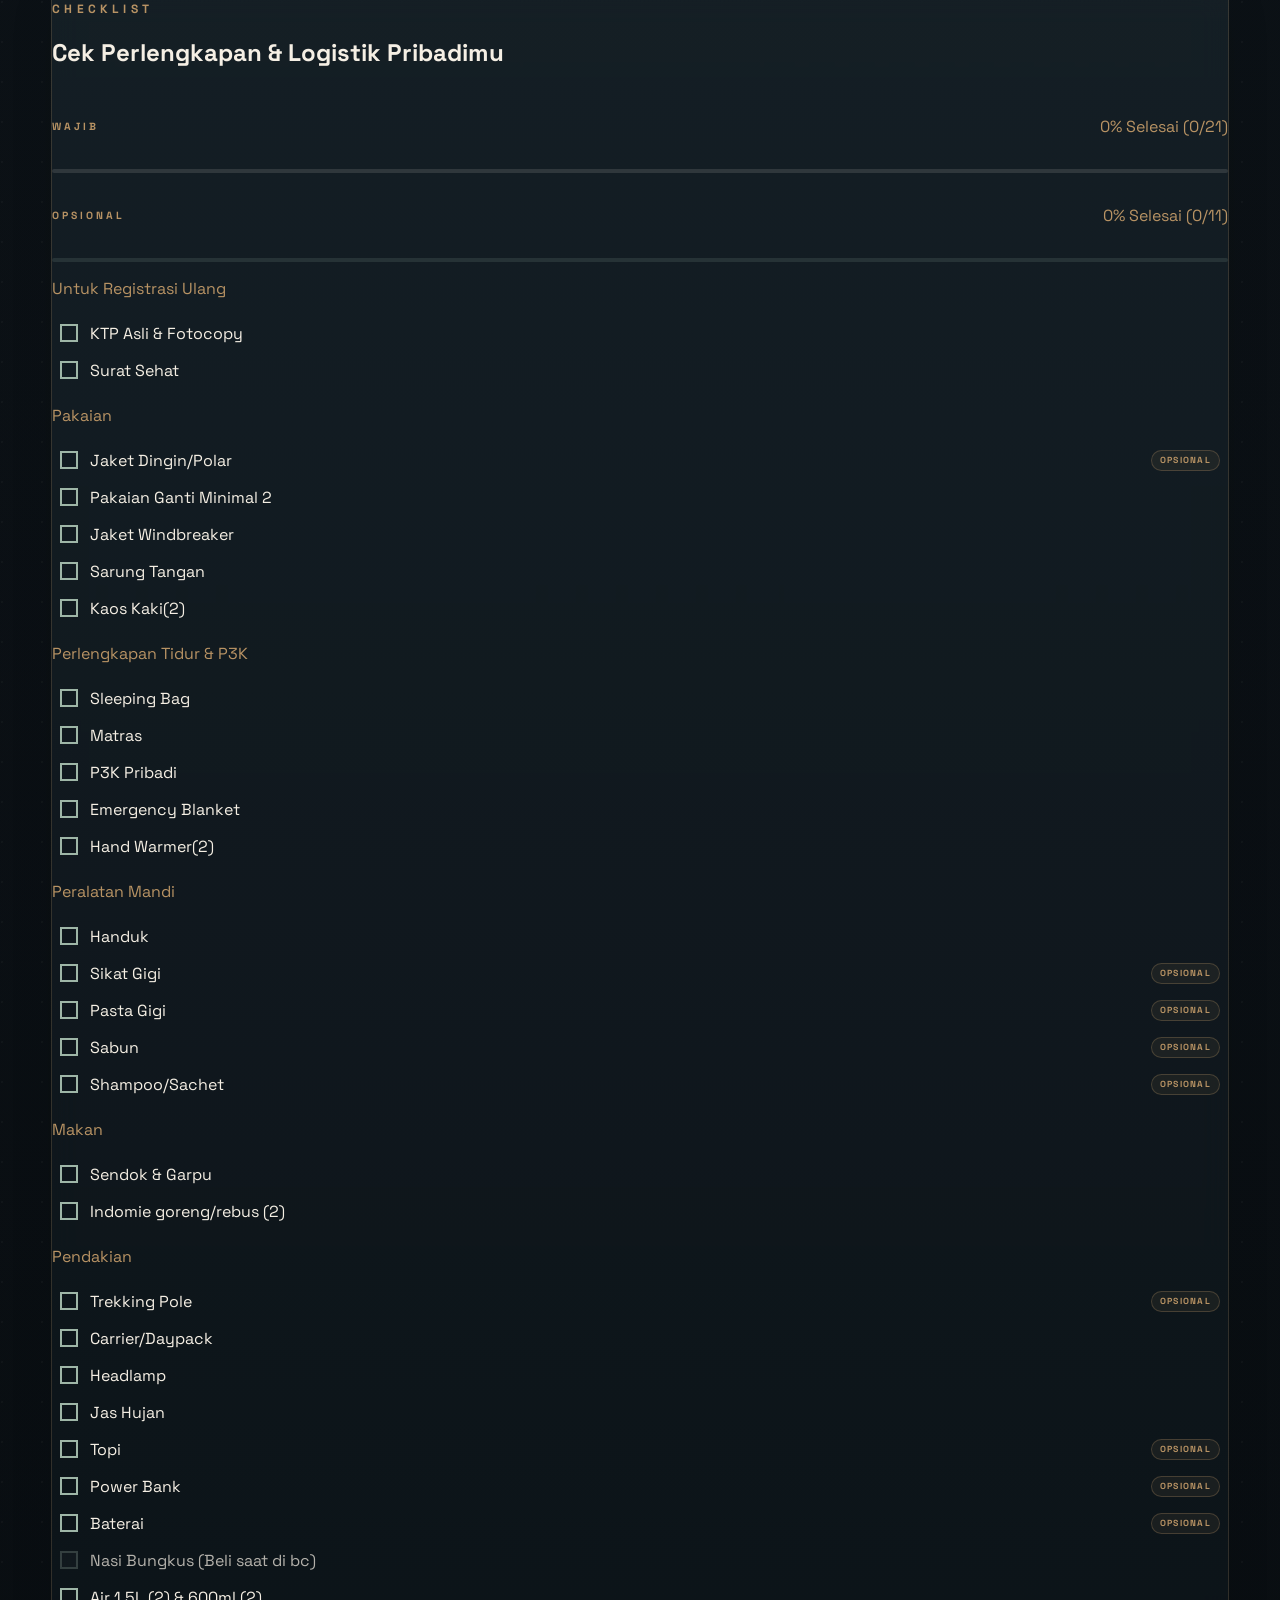
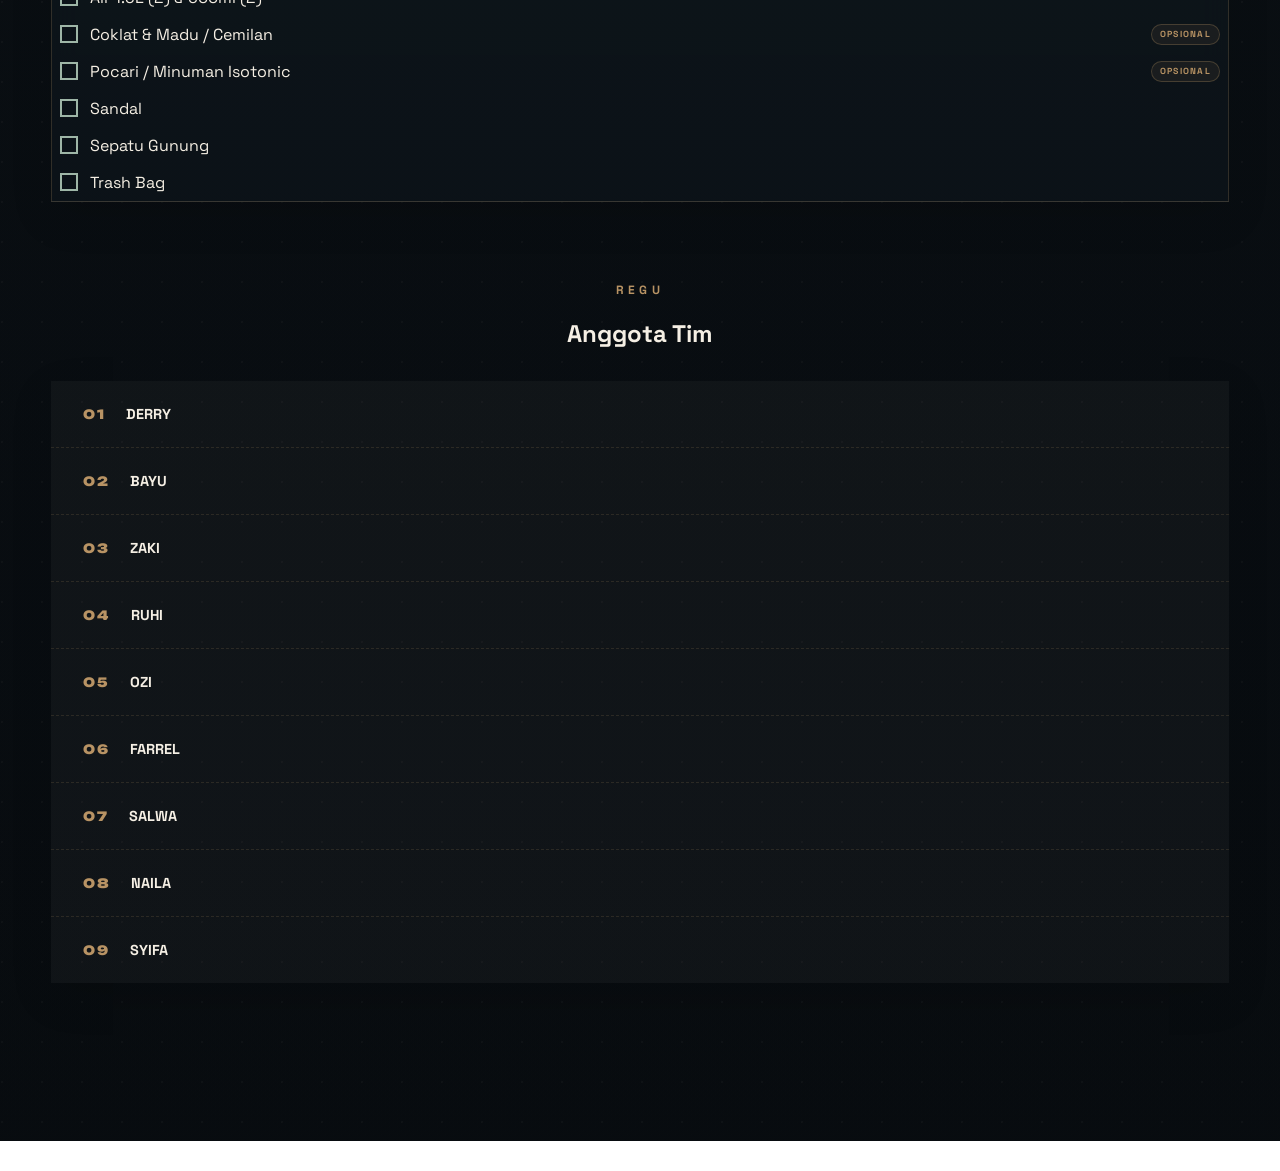
==== commit 1c264220: "add list" ====
--- a/index.html
+++ b/index.html
@@ -452,6 +452,62 @@
                   <div
                     class="flex justify-between items-center text-sm font-medium gear-item"
                   >
+                    <span>Gunting</span
+                    ><span class="text-[10px] font-black uppercase text-moss"
+                      >Bayu</span
+                    >
+                  </div>
+                  <div
+                    class="flex justify-between items-center text-sm font-medium gear-item"
+                  >
+                    <span>Tisu Basah(2)</span
+                    ><span class="text-[10px] font-black uppercase text-moss"
+                      >Bayu</span
+                    >
+                  </div>
+                  <div
+                    class="flex justify-between items-center text-sm font-medium gear-item"
+                  >
+                    <span>Gas (4 Kaleng)</span
+                    ><span class="text-[10px] font-black uppercase text-moss"
+                      >Bayu(2), Salwa(2)</span
+                    >
+                  </div>
+                  <div
+                    class="flex justify-between items-center text-sm font-medium gear-item"
+                  >
+                    <span>Nesting (2 set)</span
+                    ><span class="text-[10px] font-black uppercase text-moss"
+                      >Bayu & Ozi</span
+                    >
+                  </div>
+                  <div
+                    class="flex justify-between items-center text-sm font-medium gear-item"
+                  >
+                    <span>Pisau</span
+                    ><span class="text-[10px] font-black uppercase text-moss"
+                      >Bayu</span
+                    >
+                  </div>
+                  <div
+                    class="flex justify-between items-center text-sm font-medium gear-item"
+                  >
+                    <span>Alat Makan</span
+                    ><span class="text-[10px] font-black uppercase text-moss"
+                      >Derry</span
+                    >
+                  </div>
+                  <div
+                    class="flex justify-between items-center text-sm font-medium gear-item"
+                  >
+                    <span>P3K Kelompok</span
+                    ><span class="text-[10px] font-black uppercase text-moss"
+                      >Derry & Bayu</span
+                    >
+                  </div>
+                  <div
+                    class="flex justify-between items-center text-sm font-medium gear-item"
+                  >
                     <span>Kompor Port (2)</span
                     ><span class="text-[10px] font-black uppercase text-moss"
                       >Ozi & Bayu</span
@@ -460,17 +516,9 @@
                   <div
                     class="flex justify-between items-center text-sm font-medium gear-item"
                   >
-                    <span>Gunting</span
+                    <span>Trash Bag</span
                     ><span class="text-[10px] font-black uppercase text-moss"
-                      >Bayu</span
-                    >
-                  </div>
-                  <div
-                    class="flex justify-between items-center text-sm font-medium gear-item"
-                  >
-                    <span>Alat Makan</span
-                    ><span class="text-[10px] font-black uppercase text-moss"
-                      >Derry</span
+                      >Ozi</span
                     >
                   </div>
                   <div
@@ -479,54 +527,6 @@
                     <span>Tisu Kering(2)</span
                     ><span class="text-[10px] font-black uppercase text-moss"
                       >Salwa</span
-                    >
-                  </div>
-                  <div
-                    class="flex justify-between items-center text-sm font-medium gear-item"
-                  >
-                    <span>Tisu Basah(2)</span
-                    ><span class="text-[10px] font-black uppercase text-moss"
-                      >Bayu</span
-                    >
-                  </div>
-                  <div
-                    class="flex justify-between items-center text-sm font-medium gear-item"
-                  >
-                    <span>Nesting (2 set)</span
-                    ><span class="text-[10px] font-black uppercase text-moss"
-                      >Bayu & Ozi</span
-                    >
-                  </div>
-                  <div
-                    class="flex justify-between items-center text-sm font-medium gear-item"
-                  >
-                    <span>Gas (4 Kaleng)</span
-                    ><span class="text-[10px] font-black uppercase text-moss"
-                      >Bayu(2), Salwa(2)</span
-                    >
-                  </div>
-                  <div
-                    class="flex justify-between items-center text-sm font-medium gear-item"
-                  >
-                    <span>Pisau</span
-                    ><span class="text-[10px] font-black uppercase text-moss"
-                      >Bayu</span
-                    >
-                  </div>
-                  <div
-                    class="flex justify-between items-center text-sm font-medium gear-item"
-                  >
-                    <span>Trash Bag</span
-                    ><span class="text-[10px] font-black uppercase text-moss"
-                      >Ozi</span
-                    >
-                  </div>
-                  <div
-                    class="flex justify-between items-center text-sm font-medium gear-item"
-                  >
-                    <span>P3K Kelompok</span
-                    ><span class="text-[10px] font-black uppercase text-moss"
-                      >Derry & Bayu</span
                     >
                   </div>
                 </div>
@@ -548,6 +548,90 @@
                     <div
                       class="flex justify-between items-center text-sm font-medium gear-item"
                     >
+                      <span>Minyak (250ml)</span
+                      ><span class="text-[10px] font-black uppercase text-moss"
+                        >Naila</span
+                      >
+                    </div>
+                    <div
+                      class="flex justify-between items-center text-sm font-medium gear-item"
+                    >
+                      <span>Bumbu (Masako, Kecap, Saori, Lada, Saos)</span
+                      ><span class="text-[10px] font-black uppercase text-moss"
+                        >Naila</span
+                      >
+                    </div>
+                    <div
+                      class="flex justify-between items-center text-sm font-medium gear-item"
+                    >
+                      <span>Bawang Merah & Putih (3 Siung)</span
+                      ><span class="text-[10px] font-black uppercase text-moss"
+                        >Naila</span
+                      >
+                    </div>
+                    <div
+                      class="flex justify-between items-center text-sm font-medium gear-item"
+                    >
+                      <span>Cabe (Secukupnya)</span
+                      ><span class="text-[10px] font-black uppercase text-moss"
+                        >Naila</span
+                      >
+                    </div>
+                    <div
+                      class="flex justify-between items-center text-sm font-medium gear-item"
+                    >
+                      <span>Kopi (1 Pack)</span
+                      ><span class="text-[10px] font-black uppercase text-moss"
+                        >Naila</span
+                      >
+                    </div>
+                    <div
+                      class="flex justify-between items-center text-sm font-medium gear-item"
+                    >
+                      <span>Energen (1 Pack)</span
+                      ><span class="text-[10px] font-black uppercase text-moss"
+                        >Naila</span
+                      >
+                    </div>
+                    <div
+                      class="flex justify-between items-center text-sm font-medium gear-item"
+                    >
+                      <span>Shabu-shabu (2 Set)</span
+                      ><span class="text-[10px] font-black uppercase text-moss"
+                        >Ozi</span
+                      >
+                    </div>
+                    <div
+                      class="flex justify-between items-center text-sm font-medium gear-item"
+                    >
+                      <span>Nugget (1 Pack)</span
+                      ><span class="text-[10px] font-black uppercase text-moss"
+                        >Ozi</span
+                      >
+                    </div>
+                  </div>
+                </div>
+                <div class="p-8 bg-forest-green">
+                  <div class="space-y-4">
+                    <div
+                      class="flex justify-between items-center text-sm font-medium gear-item"
+                    >
+                      <span>Sosis (2 Pack)</span
+                      ><span class="text-[10px] font-black uppercase text-moss"
+                        >Ozi</span
+                      >
+                    </div>
+                    <div
+                      class="flex justify-between items-center text-sm font-medium gear-item"
+                    >
+                      <span>Baso (2 Pack)</span
+                      ><span class="text-[10px] font-black uppercase text-moss"
+                        >Ozi</span
+                      >
+                    </div>
+                    <div
+                      class="flex justify-between items-center text-sm font-medium gear-item"
+                    >
                       <span>Air Mineral 1.5L (3)</span
                       ><span class="text-[10px] font-black uppercase text-moss"
                         >Ruhi</span
@@ -556,6 +640,14 @@
                     <div
                       class="flex justify-between items-center text-sm font-medium gear-item"
                     >
+                      <span>Beras (Secukupnya)</span
+                      ><span class="text-[10px] font-black uppercase text-moss"
+                        >Salwa</span
+                      >
+                    </div>
+                    <div
+                      class="flex justify-between items-center text-sm font-medium gear-item"
+                    >
                       <span>So Nice (1 Toples)</span
                       ><span class="text-[10px] font-black uppercase text-moss"
                         >Syifa</span
@@ -567,101 +659,6 @@
                       <span>Coki-Coki (5 Pack)</span
                       ><span class="text-[10px] font-black uppercase text-moss"
                         >Syifa</span
-                      >
-                    </div>
-                    <div
-                      class="flex justify-between items-center text-sm font-medium gear-item"
-                    >
-                      <span>Beras (1 Liter)</span
-                      ><span class="text-[10px] font-black uppercase text-moss"
-                        >Salwa</span
-                      >
-                    </div>
-                    <div
-                      class="flex justify-between items-center text-sm font-medium gear-item"
-                    >
-                      <span>Minyak (250ml)</span
-                      ><span class="text-[10px] font-black uppercase text-moss"
-                        >Naila</span
-                      >
-                    </div>
-                    <div
-                      class="flex justify-between items-center text-sm font-medium gear-item"
-                    ></div>
-                  </div>
-                </div>
-                <div class="p-8 bg-forest-green">
-                  <div class="space-y-4">
-                    <div
-                      class="flex justify-between items-center text-sm font-medium gear-item"
-                    >
-                      <span>Shabu-shabu (2 Set)</span
-                      ><span class="text-[10px] font-black uppercase text-moss"
-                        >Ozi</span
-                      >
-                    </div>
-                    <div
-                      class="flex justify-between items-center text-sm font-medium gear-item"
-                    >
-                      <span>Nugget (1 Pack)</span
-                      ><span class="text-[10px] font-black uppercase text-moss"
-                        >Ozi</span
-                      >
-                    </div>
-                    <div
-                      class="flex justify-between items-center text-sm font-medium gear-item"
-                    >
-                      <span>Sosis (2 Pack)</span
-                      ><span class="text-[10px] font-black uppercase text-moss"
-                        >Ozi</span
-                      >
-                    </div>
-                    <div
-                      class="flex justify-between items-center text-sm font-medium gear-item"
-                    >
-                      <span>Baso (2 Pack)</span
-                      ><span class="text-[10px] font-black uppercase text-moss"
-                        >Ozi</span
-                      >
-                    </div>
-                    <div
-                      class="flex justify-between items-center text-sm font-medium gear-item"
-                    >
-                      <span>Bumbu (Masako, Kecap, Saori, Lada, Saos)</span
-                      ><span class="text-[10px] font-black uppercase text-moss"
-                        >Naila</span
-                      >
-                    </div>
-                    <div
-                      class="flex justify-between items-center text-sm font-medium gear-item"
-                    >
-                      <span>Bawang Merah & Putih (3 Siung)</span
-                      ><span class="text-[10px] font-black uppercase text-moss"
-                        >Naila</span
-                      >
-                    </div>
-                    <div
-                      class="flex justify-between items-center text-sm font-medium gear-item"
-                    >
-                      <span>Cabe (Secukupnya)</span
-                      ><span class="text-[10px] font-black uppercase text-moss"
-                        >Naila</span
-                      >
-                    </div>
-                    <div
-                      class="flex justify-between items-center text-sm font-medium gear-item"
-                    >
-                      <span>Kopi (1 Pack)</span
-                      ><span class="text-[10px] font-black uppercase text-moss"
-                        >Naila</span
-                      >
-                    </div>
-                    <div
-                      class="flex justify-between items-center text-sm font-medium gear-item"
-                    >
-                      <span>Energen (1 Pack)</span
-                      ><span class="text-[10px] font-black uppercase text-moss"
-                        >Naila</span
                       >
                     </div>
                   </div>
